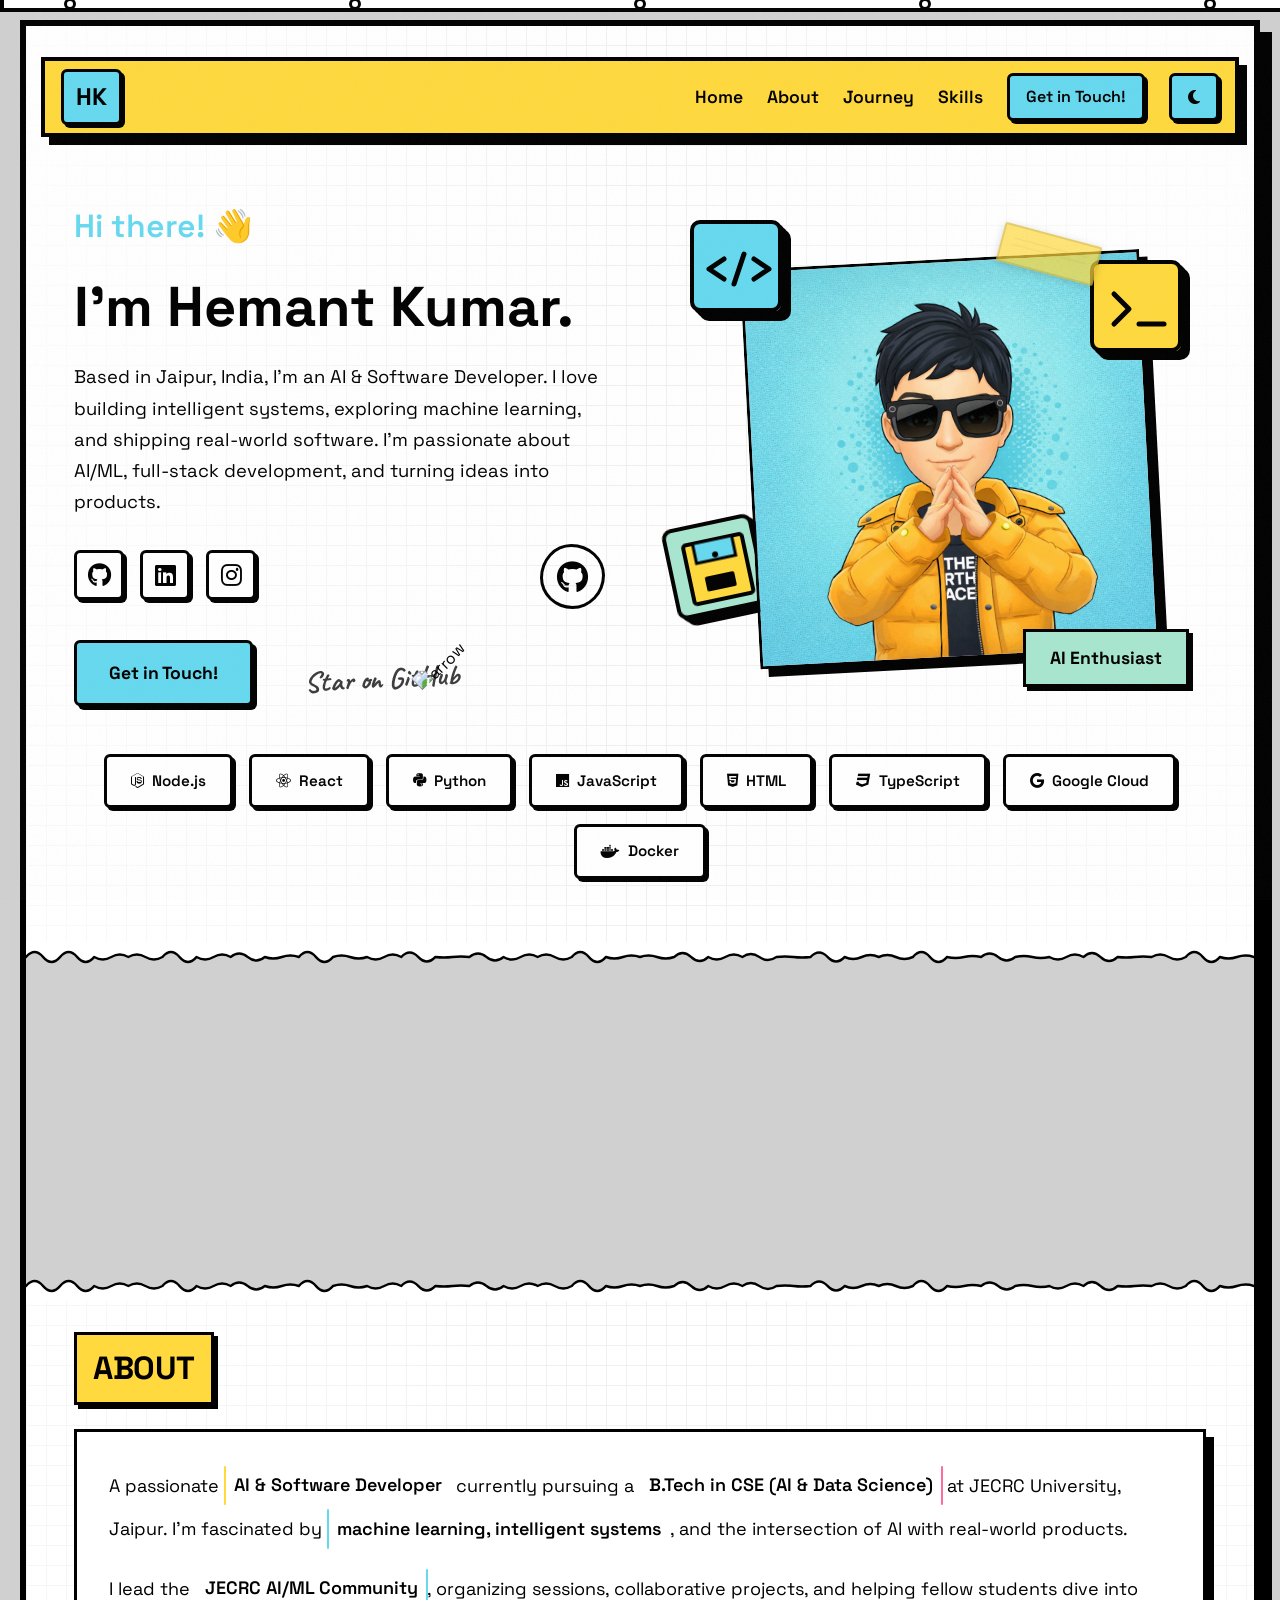
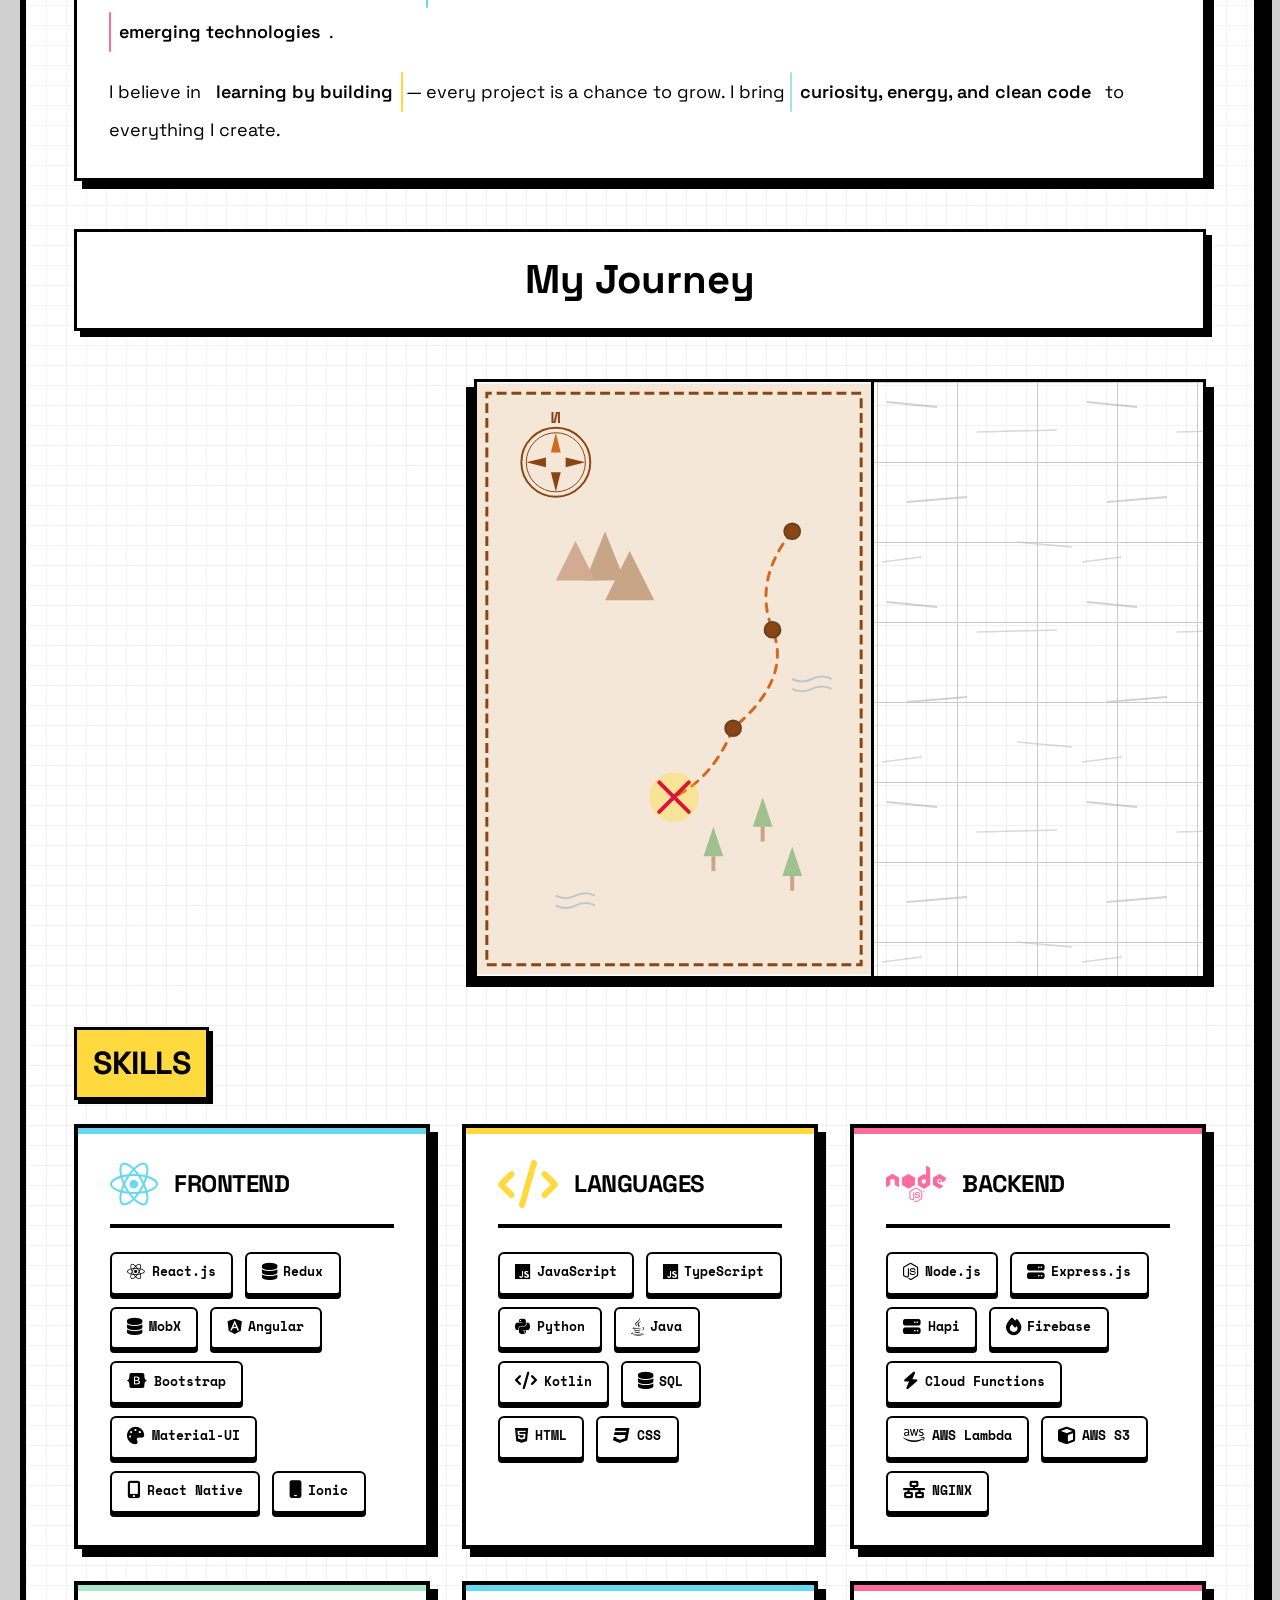
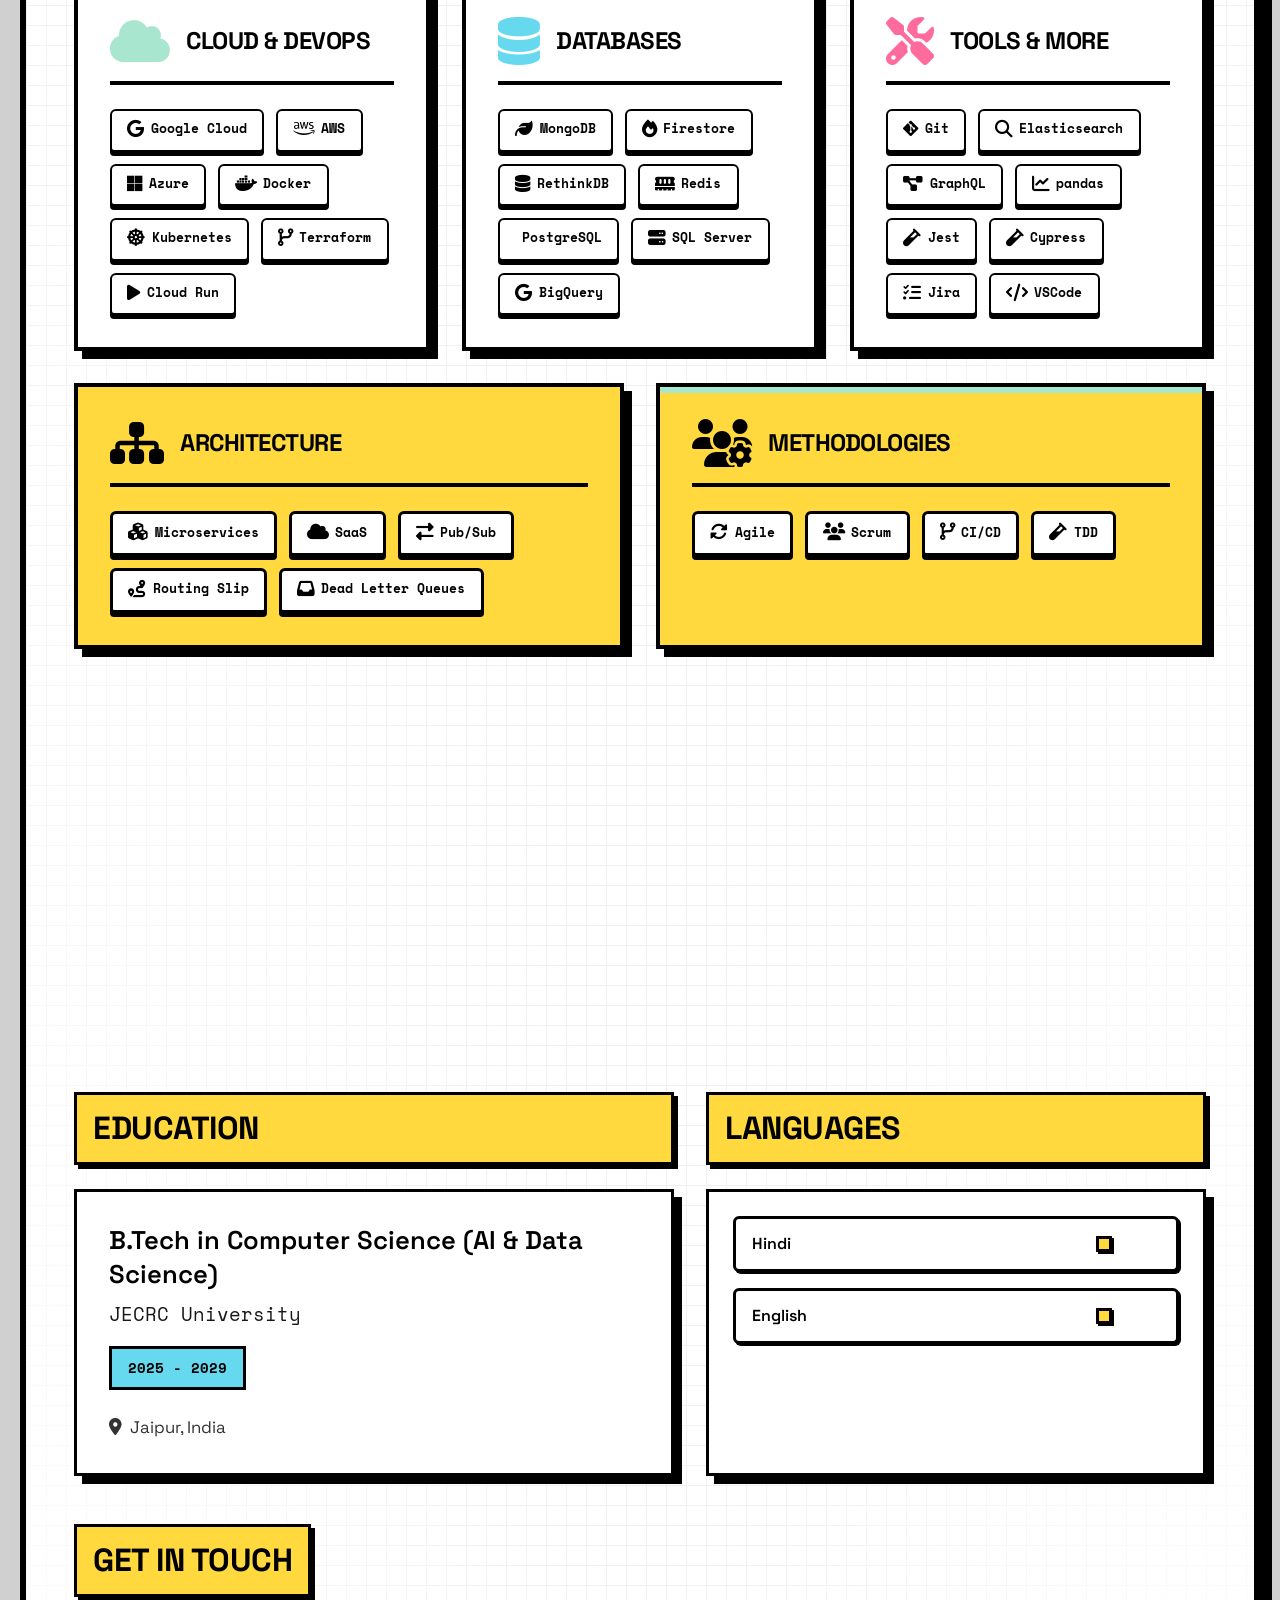
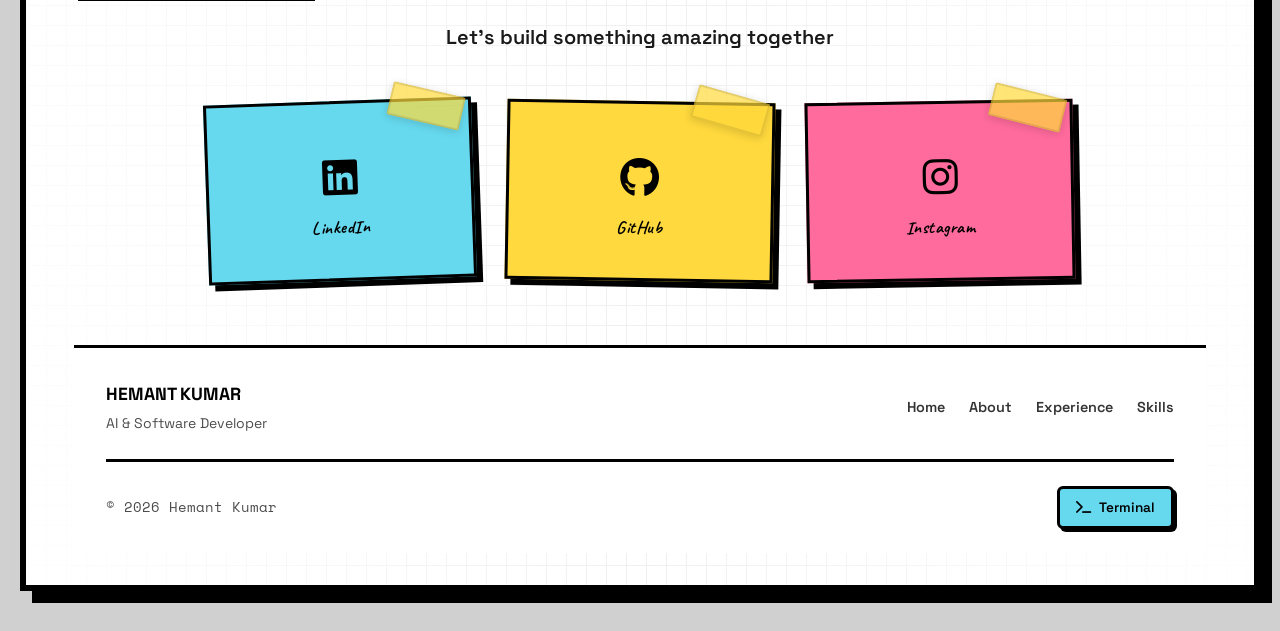
==== index.html @ 2168c2bb "initial commit — Hemant Kumar portfolio" ====
<!DOCTYPE html>
<html lang="en">
<head>
    <meta charset="UTF-8">
    <meta name="viewport" content="width=device-width, initial-scale=1.0">

    <!-- Primary Meta Tags -->
    <title>Hemant Kumar | AI & Software Developer | Full-Stack & ML</title>
    <meta name="title" content="Hemant Kumar | AI & Software Developer | Full-Stack & ML">
    <meta name="description" content="AI & Software Developer passionate about machine learning, full-stack development, and building real-world software. JECRC University CSE (AI & Data Science). Based in Jaipur, India.">
    <meta name="keywords" content="Hemant Kumar, AI Developer, Software Developer, Full-Stack Developer, Machine Learning, Python, JavaScript, React, Node.js, JECRC University, Jaipur, India, Student Developer, AI/ML, EWTCS">
    <meta name="author" content="Hemant Kumar">
    <meta name="robots" content="index, follow">
    <meta name="language" content="English">

    <!-- Geo Tags -->
    <meta name="geo.region" content="IN-RJ">
    <meta name="geo.placename" content="Jaipur">
    <meta name="geo.position" content="26.9124;75.7873">

    <!-- Open Graph / Facebook -->
    <meta property="og:type" content="website">
    <meta property="og:url" content="https://hemantkumar822.github.io">
    <meta property="og:site_name" content="Hemant Kumar">
    <meta property="og:title" content="Hemant Kumar | AI & Software Developer">
    <meta property="og:description" content="AI & Software Developer passionate about machine learning, full-stack development, and building real-world software.">
    <meta property="og:image" content="https://hemantkumar822.github.io/image/social-cover.png">
    <meta property="og:image:width" content="1200">
    <meta property="og:image:height" content="630">
    <meta property="og:image:alt" content="Hemant Kumar - AI & Software Developer">
    <meta property="og:locale" content="en_US">

    <!-- Twitter -->
    <meta property="twitter:card" content="summary_large_image">
    <meta property="twitter:url" content="https://hemantkumar822.github.io">
    <meta property="twitter:title" content="Hemant Kumar | AI & Software Developer">
    <meta property="twitter:description" content="AI & Software Developer passionate about machine learning, full-stack development, and building real-world software.">
    <meta property="twitter:image" content="https://hemantkumar822.github.io/image/social-cover.png">
    <meta property="twitter:image:alt" content="Hemant Kumar - AI & Software Developer">

    <!-- Canonical URL -->
    <link rel="canonical" href="https://hemantkumar822.github.io">

    <!-- Favicon -->
    <link rel="icon" type="image/svg+xml" href="favicon.svg">

    <!-- Preconnect to external domains -->
    <link rel="preconnect" href="https://fonts.googleapis.com">
    <link rel="preconnect" href="https://fonts.gstatic.com" crossorigin>
    <link rel="preconnect" href="https://cdnjs.cloudflare.com">

    <!-- Preload critical resources -->
    <link rel="preload" href="neo-styles.css" as="style">
    <link rel="preload" href="https://fonts.googleapis.com/css2?family=Space+Grotesk:wght@400;600;700&family=Space+Mono:wght@400;700&family=Caveat:wght@400;700&display=swap" as="style">

    <!-- Stylesheets -->
    <link rel="stylesheet" href="neo-styles.css">
    <link rel="stylesheet" href="https://cdnjs.cloudflare.com/ajax/libs/font-awesome/6.4.0/css/all.min.css" media="print" onload="this.media='all'">
    <noscript><link rel="stylesheet" href="https://cdnjs.cloudflare.com/ajax/libs/font-awesome/6.4.0/css/all.min.css"></noscript>
    <link href="https://fonts.googleapis.com/css2?family=Space+Grotesk:wght@400;600;700&family=Space+Mono:wght@400;700&family=Caveat:wght@400;700&display=swap" rel="stylesheet">
    <link rel="stylesheet" href="https://unpkg.com/leaflet@1.9.4/dist/leaflet.css">

    <!-- External JavaScript -->
    <script src="https://unpkg.com/leaflet@1.9.4/dist/leaflet.js"></script>

    <!-- Structured Data / JSON-LD -->
    <script type="application/ld+json">
    {
      "@context": "https://schema.org",
      "@type": "Person",
      "name": "Hemant Kumar",
      "url": "https://hemantkumar822.github.io",
      "jobTitle": "AI & Software Developer",
      "worksFor": {
        "@type": "EducationalOrganization",
        "name": "JECRC University"
      },
      "address": {
        "@type": "PostalAddress",
        "addressLocality": "Jaipur",
        "addressRegion": "Rajasthan",
        "addressCountry": "India"
      },
      "alumniOf": {
        "@type": "EducationalOrganization",
        "name": "JECRC University"
      },
      "knowsAbout": ["Software Engineering", "Artificial Intelligence", "Machine Learning", "Full-Stack Development", "Python", "JavaScript", "React", "Node.js", "Deep Learning", "Data Science"],
      "sameAs": [
        "https://github.com/HemantKumar822",
        "https://linkedin.com/in/hemant-kumar-b8a1243b1",
        "https://instagram.com/hemant._.ai"
      ]
    }
    </script>
</head>
<body>

    <!-- Loading Screen -->
    <div class="loader-overlay">
        <div class="loader-shapes">
            <div class="loader-shape-svg loader-shape-1">
                <svg width="80" height="80" viewBox="0 0 100 100" fill="none" xmlns="http://www.w3.org/2000/svg">
                    <rect x="6" y="6" width="88" height="88" rx="8" fill="#66d9ef" stroke="#000" stroke-width="4"/>
                    <rect x="3" y="3" width="88" height="88" rx="8" fill="#66d9ef" stroke="#000" stroke-width="4"/>
                    <path d="M35 40 L20 50 L35 60" stroke="#000" stroke-width="5" stroke-linecap="round" stroke-linejoin="round"/>
                    <path d="M65 40 L80 50 L65 60" stroke="#000" stroke-width="5" stroke-linecap="round" stroke-linejoin="round"/>
                    <line x1="55" y1="35" x2="45" y2="65" stroke="#000" stroke-width="5" stroke-linecap="round"/>
                </svg>
            </div>
            <div class="loader-shape-svg loader-shape-2">
                <svg width="80" height="80" viewBox="0 0 100 100" fill="none" xmlns="http://www.w3.org/2000/svg">
                    <rect x="6" y="6" width="88" height="88" rx="8" fill="#ffd93d" stroke="#000" stroke-width="4"/>
                    <rect x="3" y="3" width="88" height="88" rx="8" fill="#ffd93d" stroke="#000" stroke-width="4"/>
                    <path d="M25 35 L40 50 L25 65" stroke="#000" stroke-width="5" stroke-linecap="round" stroke-linejoin="round"/>
                    <line x1="50" y1="65" x2="75" y2="65" stroke="#000" stroke-width="5" stroke-linecap="round"/>
                </svg>
            </div>
            <div class="loader-shape-svg loader-shape-3">
                <svg width="80" height="80" viewBox="0 0 100 100" fill="none" xmlns="http://www.w3.org/2000/svg">
                    <rect x="6" y="6" width="88" height="88" rx="8" fill="#a8e6cf" stroke="#000" stroke-width="4"/>
                    <rect x="3" y="3" width="88" height="88" rx="8" fill="#a8e6cf" stroke="#000" stroke-width="4"/>
                    <rect x="20" y="20" width="60" height="60" rx="3" fill="#ffd93d" stroke="#000" stroke-width="4"/>
                    <rect x="30" y="20" width="40" height="20" fill="#66d9ef" stroke="#000" stroke-width="3"/>
                    <rect x="35" y="55" width="30" height="15" rx="2" fill="#000"/>
                    <circle cx="50" cy="35" r="3" fill="#000"/>
                </svg>
            </div>
        </div>
        <div class="loader-wrapper">
            <div class="loader-letter">H</div>
            <div class="loader-letter">K</div>
        </div>
        <div class="loader-progress-bar">
            <div class="loader-progress-fill"></div>
        </div>
    </div>

    <div class="page-wrapper">
    <div class="progress-bar-container">
        <div class="progress-bar-fill"></div>
        <div class="progress-checkpoints">
            <div class="checkpoint" data-section="hero">
                <div class="checkpoint-dot"></div>
                <span class="checkpoint-label">Home</span>
            </div>
            <div class="checkpoint" data-section="about">
                <div class="checkpoint-dot"></div>
                <span class="checkpoint-label">About</span>
            </div>
            <div class="checkpoint" data-section="experience">
                <div class="checkpoint-dot"></div>
                <span class="checkpoint-label">Journey</span>
            </div>
            <div class="checkpoint" data-section="skills">
                <div class="checkpoint-dot"></div>
                <span class="checkpoint-label">Skills</span>
            </div>
            <div class="checkpoint" data-section="contact">
                <div class="checkpoint-dot"></div>
                <span class="checkpoint-label">Contact</span>
            </div>
        </div>
    </div>
    <nav class="navbar">
        <div class="nav-content">
            <a href="#" class="nav-brand">HK</a>
            <div class="nav-right">
                <a href="#hero" class="nav-link">Home</a>
                <a href="#about" class="nav-link">About</a>
                <a href="#experience" class="nav-link">Journey</a>
                <a href="#skills" class="nav-link">Skills</a>
                <a href="#contact" class="nav-cta magnetic">Get in Touch!</a>
                <button id="theme-toggle" class="theme-toggle-nav" aria-label="Toggle theme">
                    <i class="fas fa-moon"></i>
                </button>
            </div>
        </div>
    </nav>

    <section class="hero" id="hero">
        <div class="hero-content">
            <div class="hero-left">
                <p class="hero-greeting" id="hero-greeting">Hi there! 👋</p>
                <h1 class="hero-name" data-text="I'm Hemant Kumar.">I'm Hemant Kumar.</h1>
                <p class="hero-description">
                    Based in Jaipur, India, I'm an AI & Software Developer. I love building intelligent systems, exploring machine learning, and shipping real-world software. I'm passionate about AI/ML, full-stack development, and turning ideas into products.
                </p>
                <div class="hero-social">
                    <a href="https://github.com/HemantKumar822" target="_blank" class="social-btn">
                        <i class="fab fa-github"></i>
                    </a>
                    <a href="https://linkedin.com/in/hemant-kumar-b8a1243b1" target="_blank" class="social-btn">
                        <i class="fab fa-linkedin"></i>
                    </a>
                    <a href="https://instagram.com/hemant._.ai" target="_blank" class="social-btn">
                        <i class="fab fa-instagram"></i>
                    </a>
                </div>
                <div class="hero-cta-container">
                    <div class="coffee-cta-wrapper">
                        <div class="coffee-arrow">
                            <span class="coffee-arrow-text">Star on GitHub</span>
                            <img src="image/arrow.png" alt="arrow" class="coffee-arrow-img" width="140" height="140">
                        </div>
                        <a href="https://github.com/HemantKumar822" target="_blank" class="btn-coffee magnetic">
                            <i class="fab fa-github" style="font-size:32px; line-height:52px;"></i>
                        </a>
                    </div>
                    <a href="#contact" class="btn-cta magnetic">Get in Touch!</a>
                </div>
            </div>
            <div class="hero-right">
                <div class="hero-image-wrapper">
                    <div class="tape-sticker"></div>
                    <img src="image/avatar-gpt.png" alt="Hemant Kumar" class="hero-photo" width="400" height="400" fetchpriority="high">
                    <div class="deco-code">
                        <svg width="100" height="100" viewBox="0 0 100 100" fill="none" xmlns="http://www.w3.org/2000/svg">
                            <rect x="6" y="6" width="88" height="88" rx="8" fill="#66d9ef" stroke="#000" stroke-width="4"/>
                            <rect x="3" y="3" width="88" height="88" rx="8" fill="#66d9ef" stroke="#000" stroke-width="4"/>
                            <path d="M35 40 L20 50 L35 60" stroke="#000" stroke-width="5" stroke-linecap="round" stroke-linejoin="round"/>
                            <path d="M65 40 L80 50 L65 60" stroke="#000" stroke-width="5" stroke-linecap="round" stroke-linejoin="round"/>
                            <line x1="55" y1="35" x2="45" y2="65" stroke="#000" stroke-width="5" stroke-linecap="round"/>
                        </svg>
                    </div>
                    <div class="deco-terminal">
                        <svg width="100" height="100" viewBox="0 0 100 100" fill="none" xmlns="http://www.w3.org/2000/svg">
                            <rect x="6" y="6" width="88" height="88" rx="8" fill="#ffd93d" stroke="#000" stroke-width="4"/>
                            <rect x="3" y="3" width="88" height="88" rx="8" fill="#ffd93d" stroke="#000" stroke-width="4"/>
                            <path d="M25 35 L40 50 L25 65" stroke="#000" stroke-width="5" stroke-linecap="round" stroke-linejoin="round"/>
                            <line x1="50" y1="65" x2="75" y2="65" stroke="#000" stroke-width="5" stroke-linecap="round"/>
                        </svg>
                    </div>
                    <div class="deco-floppy">
                        <svg width="100" height="100" viewBox="0 0 100 100" fill="none" xmlns="http://www.w3.org/2000/svg">
                            <rect x="6" y="6" width="88" height="88" rx="8" fill="#a8e6cf" stroke="#000" stroke-width="4"/>
                            <rect x="3" y="3" width="88" height="88" rx="8" fill="#a8e6cf" stroke="#000" stroke-width="4"/>
                            <rect x="20" y="20" width="60" height="60" rx="3" fill="#ffd93d" stroke="#000" stroke-width="4"/>
                            <rect x="30" y="20" width="40" height="20" fill="#66d9ef" stroke="#000" stroke-width="3"/>
                            <rect x="35" y="55" width="30" height="15" rx="2" fill="#000"/>
                            <circle cx="50" cy="35" r="3" fill="#000"/>
                        </svg>
                    </div>
                    <div class="deco-label">AI Enthusiast</div>
                </div>
            </div>
        </div>
        <div class="tech-badges">
            <span class="tech-badge"><i class="fab fa-node-js"></i> Node.js</span>
            <span class="tech-badge"><i class="fab fa-react"></i> React</span>
            <span class="tech-badge"><i class="fab fa-python"></i> Python</span>
            <span class="tech-badge"><i class="fab fa-js"></i> JavaScript</span>
            <span class="tech-badge"><i class="fab fa-html5"></i> HTML</span>
            <span class="tech-badge"><i class="fab fa-css3"></i> TypeScript</span>
            <span class="tech-badge"><i class="fab fa-google"></i> Google Cloud</span>
            <span class="tech-badge"><i class="fab fa-docker"></i> Docker</span>
        </div>
    </section>

    <div class="paper-tear paper-tear-top">
        <svg width="100%" height="30" viewBox="0 0 1440 30" preserveAspectRatio="none" xmlns="http://www.w3.org/2000/svg">
            <path d="M0,0 L0,15 Q10,5 20,15 T40,15 Q50,5 60,15 T80,15 Q90,20 100,15 T120,15 Q130,10 140,15 T160,15 Q170,5 180,15 T200,15 Q210,20 220,15 T240,15 Q250,8 260,15 T280,15 Q290,18 300,15 T320,15 Q330,5 340,15 T360,15 Q370,12 380,15 T400,15 Q410,20 420,15 T440,15 Q450,6 460,15 T480,15 Q490,16 500,15 T520,15 Q530,8 540,15 T560,15 Q570,20 580,15 T600,15 Q610,10 620,15 T640,15 Q650,5 660,15 T680,15 Q690,18 700,15 T720,15 Q730,12 740,15 T760,15 Q770,7 780,15 T800,15 Q810,20 820,15 T840,15 Q850,9 860,15 T880,15 Q890,14 900,15 T920,15 Q930,6 940,15 T960,15 Q970,19 980,15 T1000,15 Q1010,11 1020,15 T1040,15 Q1050,5 1060,15 T1080,15 Q1090,17 1100,15 T1120,15 Q1130,8 1140,15 T1160,15 Q1170,13 1180,15 T1200,15 Q1210,20 1220,15 T1240,15 Q1250,7 1260,15 T1280,15 Q1290,16 1300,15 T1320,15 Q1330,10 1340,15 T1360,15 Q1370,5 1380,15 T1400,15 Q1410,18 1420,15 T1440,15 L1440,0 Z"
            fill="#ffffff" stroke="none"/>
            <path d="M0,30 L0,15 Q10,5 20,15 T40,15 Q50,5 60,15 T80,15 Q90,20 100,15 T120,15 Q130,10 140,15 T160,15 Q170,5 180,15 T200,15 Q210,20 220,15 T240,15 Q250,8 260,15 T280,15 Q290,18 300,15 T320,15 Q330,5 340,15 T360,15 Q370,12 380,15 T400,15 Q410,20 420,15 T440,15 Q450,6 460,15 T480,15 Q490,16 500,15 T520,15 Q530,8 540,15 T560,15 Q570,20 580,15 T600,15 Q610,10 620,15 T640,15 Q650,5 660,15 T680,15 Q690,18 700,15 T720,15 Q730,12 740,15 T760,15 Q770,7 780,15 T800,15 Q810,20 820,15 T840,15 Q850,9 860,15 T880,15 Q890,14 900,15 T920,15 Q930,6 940,15 T960,15 Q970,19 980,15 T1000,15 Q1010,11 1020,15 T1040,15 Q1050,5 1060,15 T1080,15 Q1090,17 1100,15 T1120,15 Q1130,8 1140,15 T1160,15 Q1170,13 1180,15 T1200,15 Q1210,20 1220,15 T1240,15 Q1250,7 1260,15 T1280,15 Q1290,16 1300,15 T1320,15 Q1330,10 1340,15 T1360,15 Q1370,5 1380,15 T1400,15 Q1410,18 1420,15 T1440,15 L1440,30 Z"
            fill="#d0d0d0" stroke="none"/>
            <path d="M0,15 Q10,5 20,15 T40,15 Q50,5 60,15 T80,15 Q90,20 100,15 T120,15 Q130,10 140,15 T160,15 Q170,5 180,15 T200,15 Q210,20 220,15 T240,15 Q250,8 260,15 T280,15 Q290,18 300,15 T320,15 Q330,5 340,15 T360,15 Q370,12 380,15 T400,15 Q410,20 420,15 T440,15 Q450,6 460,15 T480,15 Q490,16 500,15 T520,15 Q530,8 540,15 T560,15 Q570,20 580,15 T600,15 Q610,10 620,15 T640,15 Q650,5 660,15 T680,15 Q690,18 700,15 T720,15 Q730,12 740,15 T760,15 Q770,7 780,15 T800,15 Q810,20 820,15 T840,15 Q850,9 860,15 T880,15 Q890,14 900,15 T920,15 Q930,6 940,15 T960,15 Q970,19 980,15 T1000,15 Q1010,11 1020,15 T1040,15 Q1050,5 1060,15 T1080,15 Q1090,17 1100,15 T1120,15 Q1130,8 1140,15 T1160,15 Q1170,13 1180,15 T1200,15 Q1210,20 1220,15 T1240,15 Q1250,7 1260,15 T1280,15 Q1290,16 1300,15 T1320,15 Q1330,10 1340,15 T1360,15 Q1370,5 1380,15 T1400,15 Q1410,18 1420,15 T1440,15"
            fill="none" stroke="var(--border)" stroke-width="2.5" stroke-linecap="round" stroke-linejoin="round"/>
        </svg>
    </div>

    <div class="page-gap"></div>

    <div class="paper-tear paper-tear-bottom">
        <svg width="100%" height="30" viewBox="0 0 1440 30" preserveAspectRatio="none" xmlns="http://www.w3.org/2000/svg">
            <path d="M0,0 L0,15 Q10,5 20,15 T40,15 Q50,5 60,15 T80,15 Q90,20 100,15 T120,15 Q130,10 140,15 T160,15 Q170,5 180,15 T200,15 Q210,20 220,15 T240,15 Q250,8 260,15 T280,15 Q290,18 300,15 T320,15 Q330,5 340,15 T360,15 Q370,12 380,15 T400,15 Q410,20 420,15 T440,15 Q450,6 460,15 T480,15 Q490,16 500,15 T520,15 Q530,8 540,15 T560,15 Q570,20 580,15 T600,15 Q610,10 620,15 T640,15 Q650,5 660,15 T680,15 Q690,18 700,15 T720,15 Q730,12 740,15 T760,15 Q770,7 780,15 T800,15 Q810,20 820,15 T840,15 Q850,9 860,15 T880,15 Q890,14 900,15 T920,15 Q930,6 940,15 T960,15 Q970,19 980,15 T1000,15 Q1010,11 1020,15 T1040,15 Q1050,5 1060,15 T1080,15 Q1090,17 1100,15 T1120,15 Q1130,8 1140,15 T1160,15 Q1170,13 1180,15 T1200,15 Q1210,20 1220,15 T1240,15 Q1250,7 1260,15 T1280,15 Q1290,16 1300,15 T1320,15 Q1330,10 1340,15 T1360,15 Q1370,5 1380,15 T1400,15 Q1410,18 1420,15 T1440,15 L1440,0 Z"
            fill="#d0d0d0" stroke="none"/>
            <path d="M0,30 L0,15 Q10,5 20,15 T40,15 Q50,5 60,15 T80,15 Q90,20 100,15 T120,15 Q130,10 140,15 T160,15 Q170,5 180,15 T200,15 Q210,20 220,15 T240,15 Q250,8 260,15 T280,15 Q290,18 300,15 T320,15 Q330,5 340,15 T360,15 Q370,12 380,15 T400,15 Q410,20 420,15 T440,15 Q450,6 460,15 T480,15 Q490,16 500,15 T520,15 Q530,8 540,15 T560,15 Q570,20 580,15 T600,15 Q610,10 620,15 T640,15 Q650,5 660,15 T680,15 Q690,18 700,15 T720,15 Q730,12 740,15 T760,15 Q770,7 780,15 T800,15 Q810,20 820,15 T840,15 Q850,9 860,15 T880,15 Q890,14 900,15 T920,15 Q930,6 940,15 T960,15 Q970,19 980,15 T1000,15 Q1010,11 1020,15 T1040,15 Q1050,5 1060,15 T1080,15 Q1090,17 1100,15 T1120,15 Q1130,8 1140,15 T1160,15 Q1170,13 1180,15 T1200,15 Q1210,20 1220,15 T1240,15 Q1250,7 1260,15 T1280,15 Q1290,16 1300,15 T1320,15 Q1330,10 1340,15 T1360,15 Q1370,5 1380,15 T1400,15 Q1410,18 1420,15 T1440,15 L1440,30 Z"
            fill="#ffffff" stroke="none"/>
            <path d="M0,15 Q10,5 20,15 T40,15 Q50,5 60,15 T80,15 Q90,20 100,15 T120,15 Q130,10 140,15 T160,15 Q170,5 180,15 T200,15 Q210,20 220,15 T240,15 Q250,8 260,15 T280,15 Q290,18 300,15 T320,15 Q330,5 340,15 T360,15 Q370,12 380,15 T400,15 Q410,20 420,15 T440,15 Q450,6 460,15 T480,15 Q490,16 500,15 T520,15 Q530,8 540,15 T560,15 Q570,20 580,15 T600,15 Q610,10 620,15 T640,15 Q650,5 660,15 T680,15 Q690,18 700,15 T720,15 Q730,12 740,15 T760,15 Q770,7 780,15 T800,15 Q810,20 820,15 T840,15 Q850,9 860,15 T880,15 Q890,14 900,15 T920,15 Q930,6 940,15 T960,15 Q970,19 980,15 T1000,15 Q1010,11 1020,15 T1040,15 Q1050,5 1060,15 T1080,15 Q1090,17 1100,15 T1120,15 Q1130,8 1140,15 T1160,15 Q1170,13 1180,15 T1200,15 Q1210,20 1220,15 T1240,15 Q1250,7 1260,15 T1280,15 Q1290,16 1300,15 T1320,15 Q1330,10 1340,15 T1360,15 Q1370,5 1380,15 T1400,15 Q1410,18 1420,15 T1440,15"
            fill="none" stroke="var(--border)" stroke-width="2.5" stroke-linecap="round" stroke-linejoin="round"/>
        </svg>
    </div>

    <div class="tear-tape-sticker"></div>

    <div class="container">

        <section class="section" id="about">
            <h2 class="section-title">ABOUT</h2>
            <div class="card">
                <p class="text">
                    A passionate <span class="highlight highlight-yellow">AI & Software Developer</span> currently pursuing a
                    <span class="highlight highlight-pink">B.Tech in CSE (AI & Data Science)</span> at JECRC University, Jaipur.
                    I'm fascinated by <span class="highlight highlight-cyan">machine learning, intelligent systems</span>, and the intersection of AI with real-world products.
                </p>
                <p class="text">
                    I lead the <span class="highlight highlight-cyan">JECRC AI/ML Community</span>, organizing sessions, collaborative projects,
                    and helping fellow students dive into <span class="highlight highlight-pink">emerging technologies</span>.
                </p>
                <p class="text">
                    I believe in <span class="highlight highlight-yellow">learning by building</span> — every project is a chance to grow.
                    I bring <span class="highlight highlight-green">curiosity, energy, and clean code</span> to everything I create.
                </p>
            </div>
        </section>

        <section class="section journey-section" id="experience">
            <h2 class="section-title-center">My Journey</h2>
            <div class="journey-container">
                <div class="journey-timeline">
                    <h3 class="timeline-header">Journey Timeline</h3>
            <div class="timeline-list">
                <div class="timeline-item-flat" id="exp-1" data-country="India">
                    <div class="timeline-dot"></div>
                    <div class="timeline-content-flat">
                        <h4 class="timeline-title">Team Lead @ JECRC AI/ML Community</h4>
                        <p class="timeline-date">2025 - Present</p>
                        <p class="timeline-description">
                            Leading a community of AI/ML enthusiasts at JECRC University. Organizing sessions, workshops, and collaborative projects around machine learning and emerging technologies.
                        </p>
                        <p class="timeline-location"><i class="fas fa-map-marker-alt"></i> Jaipur, India</p>
                    </div>
                </div>
                <div class="timeline-item-flat" id="exp-2" data-country="India">
                    <div class="timeline-dot"></div>
                    <div class="timeline-content-flat">
                        <h4 class="timeline-title">Collaborator @ EWTCS (College Project)</h4>
                        <p class="timeline-date">2025 - Present</p>
                        <p class="timeline-description">
                            Built a full-stack hospital & medical college management system affiliated with JECRC University. Designed core software modules covering admissions, records, and operations.
                        </p>
                        <p class="timeline-location"><i class="fas fa-map-marker-alt"></i> Jaipur, India</p>
                    </div>
                </div>
            </div>
                </div>
                <div class="journey-timeline-back">
                    <svg class="treasure-map-svg" viewBox="0 0 400 600" xmlns="http://www.w3.org/2000/svg">
                        <!-- Aged paper background -->
                        <rect width="400" height="600" fill="#f4e7d7"/>

                        <!-- Compass Rose -->
                        <g transform="translate(320, 80)">
                            <circle cx="0" cy="0" r="35" fill="none" stroke="#8B4513" stroke-width="2"/>
                            <circle cx="0" cy="0" r="30" fill="none" stroke="#8B4513" stroke-width="1"/>
                            <!-- N -->
                            <polygon points="0,-30 5,-10 -5,-10" fill="#D2691E"/>
                            <!-- S -->
                            <polygon points="0,30 5,10 -5,10" fill="#8B4513"/>
                            <!-- E -->
                            <polygon points="30,0 10,5 10,-5" fill="#8B4513"/>
                            <!-- W -->
                            <polygon points="-30,0 -10,5 -10,-5" fill="#8B4513"/>
                            <text x="0" y="-40" text-anchor="middle" font-size="16" font-weight="bold" fill="#8B4513">N</text>
                        </g>

                        <!-- Dotted path route -->
                        <path d="M 80,150 Q 120,200 100,250 T 140,350 Q 160,400 200,420"
                              stroke="#D2691E" stroke-width="3" fill="none"
                              stroke-dasharray="8,8" stroke-linecap="round"/>

                        <!-- Location markers -->
                        <circle cx="80" cy="150" r="8" fill="#8B4513" stroke="#654321" stroke-width="2"/>
                        <circle cx="100" cy="250" r="8" fill="#8B4513" stroke="#654321" stroke-width="2"/>
                        <circle cx="140" cy="350" r="8" fill="#8B4513" stroke="#654321" stroke-width="2"/>

                        <!-- X marks the spot -->
                        <g transform="translate(200, 420)">
                            <circle cx="0" cy="0" r="25" fill="#FFD700" opacity="0.3"/>
                            <line x1="-15" y1="-15" x2="15" y2="15" stroke="#DC143C" stroke-width="4" stroke-linecap="round"/>
                            <line x1="15" y1="-15" x2="-15" y2="15" stroke="#DC143C" stroke-width="4" stroke-linecap="round"/>
                        </g>

                        <!-- Mountains -->
                        <g opacity="0.4">
                            <polygon points="250,200 270,150 290,200" fill="#8B4513"/>
                            <polygon points="280,200 300,160 320,200" fill="#A0522D"/>
                            <polygon points="220,220 245,170 270,220" fill="#8B4513"/>
                        </g>

                        <!-- Trees -->
                        <g opacity="0.4">
                            <polygon points="100,450 110,420 120,450" fill="#228B22"/>
                            <rect x="108" y="450" width="4" height="15" fill="#8B4513"/>
                            <polygon points="150,480 160,450 170,480" fill="#228B22"/>
                            <rect x="158" y="480" width="4" height="15" fill="#8B4513"/>
                            <polygon points="70,500 80,470 90,500" fill="#228B22"/>
                            <rect x="78" y="500" width="4" height="15" fill="#8B4513"/>
                        </g>

                        <!-- Waves/Water -->
                        <g opacity="0.3">
                            <path d="M 40,300 Q 50,295 60,300 T 80,300" stroke="#4682B4" stroke-width="2" fill="none"/>
                            <path d="M 40,310 Q 50,305 60,310 T 80,310" stroke="#4682B4" stroke-width="2" fill="none"/>
                            <path d="M 280,520 Q 290,515 300,520 T 320,520" stroke="#4682B4" stroke-width="2" fill="none"/>
                            <path d="M 280,530 Q 290,525 300,530 T 320,530" stroke="#4682B4" stroke-width="2" fill="none"/>
                        </g>

                        <!-- Decorative border -->
                        <rect x="10" y="10" width="380" height="580" fill="none"
                              stroke="#8B4513" stroke-width="3" stroke-dasharray="10,5"/>
                    </svg>
                </div>
                <div class="journey-map-container">
                    <div id="journey-map"></div>
                    <svg class="map-overlay-lines" xmlns="http://www.w3.org/2000/svg">
                        <defs>
                            <pattern id="grid" width="80" height="80" patternUnits="userSpaceOnUse">
                                <path d="M 80 0 L 0 0 0 80" fill="none" stroke="#000" stroke-width="2" opacity="0.8"/>
                            </pattern>
                            <pattern id="scratches" width="200" height="200" patternUnits="userSpaceOnUse">
                                <line x1="10" y1="20" x2="60" y2="25" stroke="#000" stroke-width="2" opacity="0.7"/>
                                <line x1="100" y1="50" x2="180" y2="48" stroke="#000" stroke-width="1.5" opacity="0.6"/>
                                <line x1="30" y1="120" x2="90" y2="115" stroke="#000" stroke-width="2" opacity="0.7"/>
                                <line x1="140" y1="160" x2="195" y2="165" stroke="#000" stroke-width="1.5" opacity="0.6"/>
                                <line x1="5" y1="180" x2="45" y2="175" stroke="#000" stroke-width="1.5" opacity="0.6"/>
                            </pattern>
                        </defs>
                        <rect width="100%" height="100%" fill="url(#grid)"/>
                        <rect width="100%" height="100%" fill="url(#scratches)"/>
                    </svg>
                </div>
            </div>
        </section>

        <section class="section" id="skills">
            <h2 class="section-title">SKILLS</h2>

            <div class="skills-grid-modern">
                <div class="skill-box">
                    <div class="skill-box-header">
                        <i class="fab fa-react skill-icon-large"></i>
                        <h3 class="skill-box-title">Frontend</h3>
                    </div>
                    <div class="tech-tags">
                        <span class="tag"><i class="fab fa-react"></i> React.js</span>
                        <span class="tag"><i class="fas fa-database"></i> Redux</span>
                        <span class="tag"><i class="fas fa-database"></i> MobX</span>
                        <span class="tag"><i class="fab fa-angular"></i> Angular</span>
                        <span class="tag"><i class="fab fa-bootstrap"></i> Bootstrap</span>
                        <span class="tag"><i class="fas fa-palette"></i> Material-UI</span>
                        <span class="tag"><i class="fas fa-mobile-alt"></i> React Native</span>
                        <span class="tag"><i class="fas fa-mobile"></i> Ionic</span>
                    </div>
                </div>

                <div class="skill-box">
                    <div class="skill-box-header">
                        <i class="fas fa-code skill-icon-large"></i>
                        <h3 class="skill-box-title">Languages</h3>
                    </div>
                    <div class="tech-tags">
                        <span class="tag"><i class="fab fa-js"></i> JavaScript</span>
                        <span class="tag"><i class="fab fa-js"></i> TypeScript</span>
                        <span class="tag"><i class="fab fa-python"></i> Python</span>
                        <span class="tag"><i class="fab fa-java"></i> Java</span>
                        <span class="tag"><i class="fas fa-code"></i> Kotlin</span>
                        <span class="tag"><i class="fas fa-database"></i> SQL</span>
                        <span class="tag"><i class="fab fa-html5"></i> HTML</span>
                        <span class="tag"><i class="fab fa-css3"></i> CSS</span>
                    </div>
                </div>

                <div class="skill-box">
                    <div class="skill-box-header">
                        <i class="fab fa-node skill-icon-large"></i>
                        <h3 class="skill-box-title">Backend</h3>
                    </div>
                    <div class="tech-tags">
                        <span class="tag"><i class="fab fa-node-js"></i> Node.js</span>
                        <span class="tag"><i class="fas fa-server"></i> Express.js</span>
                        <span class="tag"><i class="fas fa-server"></i> Hapi</span>
                        <span class="tag"><i class="fas fa-fire"></i> Firebase</span>
                        <span class="tag"><i class="fas fa-bolt"></i> Cloud Functions</span>
                        <span class="tag"><i class="fab fa-aws"></i> AWS Lambda</span>
                        <span class="tag"><i class="fas fa-cube"></i> AWS S3</span>
                        <span class="tag"><i class="fas fa-network-wired"></i> NGINX</span>
                    </div>
                </div>

                <div class="skill-box">
                    <div class="skill-box-header">
                        <i class="fas fa-cloud skill-icon-large"></i>
                        <h3 class="skill-box-title">Cloud & DevOps</h3>
                    </div>
                    <div class="tech-tags">
                        <span class="tag"><i class="fab fa-google"></i> Google Cloud</span>
                        <span class="tag"><i class="fab fa-aws"></i> AWS</span>
                        <span class="tag"><i class="fab fa-microsoft"></i> Azure</span>
                        <span class="tag"><i class="fab fa-docker"></i> Docker</span>
                        <span class="tag"><i class="fas fa-dharmachakra"></i> Kubernetes</span>
                        <span class="tag"><i class="fas fa-code-branch"></i> Terraform</span>
                        <span class="tag"><i class="fas fa-play"></i> Cloud Run</span>
                    </div>
                </div>

                <div class="skill-box">
                    <div class="skill-box-header">
                        <i class="fas fa-database skill-icon-large"></i>
                        <h3 class="skill-box-title">Databases</h3>
                    </div>
                    <div class="tech-tags">
                        <span class="tag"><i class="fas fa-leaf"></i> MongoDB</span>
                        <span class="tag"><i class="fas fa-fire"></i> Firestore</span>
                        <span class="tag"><i class="fas fa-database"></i> RethinkDB</span>
                        <span class="tag"><i class="fas fa-memory"></i> Redis</span>
                        <span class="tag"><i class="fas fa-elephant"></i> PostgreSQL</span>
                        <span class="tag"><i class="fas fa-server"></i> SQL Server</span>
                        <span class="tag"><i class="fab fa-google"></i> BigQuery</span>
                    </div>
                </div>

                <div class="skill-box">
                    <div class="skill-box-header">
                        <i class="fas fa-tools skill-icon-large"></i>
                        <h3 class="skill-box-title">Tools & More</h3>
                    </div>
                    <div class="tech-tags">
                        <span class="tag"><i class="fab fa-git-alt"></i> Git</span>
                        <span class="tag"><i class="fas fa-search"></i> Elasticsearch</span>
                        <span class="tag"><i class="fas fa-project-diagram"></i> GraphQL</span>
                        <span class="tag"><i class="fas fa-chart-line"></i> pandas</span>
                        <span class="tag"><i class="fas fa-vial"></i> Jest</span>
                        <span class="tag"><i class="fas fa-vial"></i> Cypress</span>
                        <span class="tag"><i class="fas fa-tasks"></i> Jira</span>
                        <span class="tag"><i class="fas fa-code"></i> VSCode</span>
                    </div>
                </div>

                <div class="skill-box highlight-box">
                    <div class="skill-box-header">
                        <i class="fas fa-sitemap skill-icon-large"></i>
                        <h3 class="skill-box-title">Architecture</h3>
                    </div>
                    <div class="tech-tags">
                        <span class="tag"><i class="fas fa-cubes"></i> Microservices</span>
                        <span class="tag"><i class="fas fa-cloud"></i> SaaS</span>
                        <span class="tag"><i class="fas fa-exchange-alt"></i> Pub/Sub</span>
                        <span class="tag"><i class="fas fa-route"></i> Routing Slip</span>
                        <span class="tag"><i class="fas fa-inbox"></i> Dead Letter Queues</span>
                    </div>
                </div>

                <div class="skill-box highlight-box">
                    <div class="skill-box-header">
                        <i class="fas fa-users-cog skill-icon-large"></i>
                        <h3 class="skill-box-title">Methodologies</h3>
                    </div>
                    <div class="tech-tags">
                        <span class="tag"><i class="fas fa-sync-alt"></i> Agile</span>
                        <span class="tag"><i class="fas fa-users"></i> Scrum</span>
                        <span class="tag"><i class="fas fa-code-branch"></i> CI/CD</span>
                        <span class="tag"><i class="fas fa-vial"></i> TDD</span>
                    </div>
                </div>
            </div>
        </section>

        <section class="section section-compact" id="projects">
            <div class="creator-showcase">
                <p class="creator-label">Collaborated on</p>
                <a href="https://github.com/somuyakhandelwal/EWTCS" target="_blank" class="creator-project">
                    <span class="creator-name">EWTCS</span>
                </a>
                <p class="creator-tagline">Hospital & Medical College Management System. Built with a team for JECRC University.</p>
                <a href="https://github.com/somuyakhandelwal/EWTCS" target="_blank" class="creator-github"><i class="fab fa-github"></i> Check it out</a>
            </div>
        </section>

        <section class="section education-languages-section">
            <div class="education-languages-grid">
                <div class="education-column">
                    <h2 class="section-title">EDUCATION</h2>
                    <div class="card education-card">
                        <div class="education-header">
                            <div>
                                <h3 class="education-title">B.Tech in Computer Science (AI & Data Science)</h3>
                                <p class="education-school">JECRC University</p>
                            </div>
                            <span class="badge">2025 - 2029</span>
                        </div>
                        <p class="education-location"><i class="fas fa-map-marker-alt"></i> Jaipur, India</p>
                    </div>
                </div>
                <div class="languages-column">
                    <h2 class="section-title">LANGUAGES</h2>
                    <div class="card languages-card">
                        <div class="language-item">
                            <span class="language-name-inline">Hindi</span>
                            <div class="language-stars">
                                <span class="star filled"></span>
                                <span class="star filled"></span>
                                <span class="star filled"></span>
                            </div>
                        </div>
                        <div class="language-item">
                            <span class="language-name-inline">English</span>
                            <div class="language-stars">
                                <span class="star filled"></span>
                                <span class="star filled"></span>
                                <span class="star"></span>
                            </div>
                        </div>
                    </div>
                </div>
            </div>
        </section>

        <section class="section" id="contact">
            <h2 class="section-title">GET IN TOUCH</h2>
            <div class="contact-container-compact">
                <p class="contact-intro">Let's build something amazing together</p>
                <div class="contact-grid">
                    <a href="https://linkedin.com/in/hemant-kumar-b8a1243b1" target="_blank" class="contact-card">
                        <i class="fab fa-linkedin"></i>
                        <span>LinkedIn</span>
                    </a>
                    <a href="https://github.com/HemantKumar822" target="_blank" class="contact-card">
                        <i class="fab fa-github"></i>
                        <span>GitHub</span>
                    </a>
                    <a href="https://instagram.com/hemant._.ai" target="_blank" class="contact-card">
                        <i class="fab fa-instagram"></i>
                        <span>Instagram</span>
                    </a>
                </div>
            </div>
        </section>

        <footer class="footer">
            <div class="footer-compact">
                <div class="footer-main">
                    <div class="footer-brand-compact">
                        <strong>HEMANT KUMAR</strong>
                        <span>AI & Software Developer</span>
                    </div>
                    <div class="footer-nav-compact">
                        <a href="#hero">Home</a>
                        <a href="#about">About</a>
                        <a href="#experience">Experience</a>
                        <a href="#skills">Skills</a>
                    </div>
                    <div class="footer-social-compact">
                        <a href="https://github.com/HemantKumar822" target="_blank" title="GitHub">
                            <i class="fab fa-github"></i>
                        </a>
                        <a href="https://linkedin.com/in/hemant-kumar-b8a1243b1" target="_blank" title="LinkedIn">
                            <i class="fab fa-linkedin"></i>
                        </a>
                        <a href="https://instagram.com/hemant._.ai" target="_blank" title="Instagram">
                            <i class="fab fa-instagram"></i>
                        </a>
                        <a href="mailto:hk998035@gmail.com" title="Email">
                            <i class="fas fa-envelope"></i>
                        </a>
                    </div>
                </div>
                <div class="footer-bottom-compact">
                    <span>© 2026 Hemant Kumar</span>
                    <a href="terminal.html" class="footer-terminal-link-compact">
                        <i class="fas fa-terminal"></i> Terminal
                    </a>
                </div>
            </div>
        </footer>
    </div>
    </div>

    <script>
        // Always start at top of page on reload
        if ('scrollRestoration' in history) {
            history.scrollRestoration = 'manual';
        }
        window.scrollTo(0, 0);

        // Loading Screen
        window.addEventListener('load', () => {
            const loader = document.querySelector('.loader-overlay');
            setTimeout(() => {
                loader.classList.add('hidden');
            }, 1200); // Hide after 1.2 seconds
        });

        // Hero Photo Tilt on Scroll
        let photoTilted = false;
        const heroPhoto = document.querySelector('.hero-photo');

        window.addEventListener('scroll', () => {
            if (!photoTilted && window.scrollY > 5) {
                heroPhoto.classList.add('tilted');
                photoTilted = true;
            }
        });

        // Hero Photo Hover - Reset to starting position
        heroPhoto.addEventListener('mouseenter', () => {
            heroPhoto.classList.remove('tilted');
        });

        heroPhoto.addEventListener('mouseleave', () => {
            if (photoTilted) {
                heroPhoto.classList.add('tilted');
            }
        });

        // Falling SVG - Only terminal (top-right)
        let terminalFallen = false;
        const decoTerminal = document.querySelector('.deco-terminal');
        const heroContent = document.querySelector('.hero-content');

        function calculateFallDistance() {
            const heroContentRect = heroContent.getBoundingClientRect();
            const heroContentBottom = heroContentRect.bottom;
            const terminalRect = decoTerminal.getBoundingClientRect();
            const terminalFall = Math.max(0, heroContentBottom - terminalRect.bottom - 50);
            decoTerminal.style.setProperty('--fall-distance', `${terminalFall}px`);
        }

        calculateFallDistance();
        window.addEventListener('resize', calculateFallDistance);

        window.addEventListener('scroll', () => {
            if (!terminalFallen && window.scrollY > 5) {
                decoTerminal.classList.add('falling');
                terminalFallen = true;
            }
        });

        // Paper Tear Gap Parallax Effect
        const pageGap = document.querySelector('.page-gap');
        const paperTearBottom = document.querySelector('.paper-tear-bottom');
        const paperTearBottomBgGray = document.querySelector('.paper-tear-bottom svg path[fill="#d0d0d0"]');
        const paperTearBottomBgWhite = document.querySelector('.paper-tear-bottom svg path[fill="#ffffff"]');
        const tearTapeSticker = document.querySelector('.tear-tape-sticker');
        const minGapHeight = -30;

        function updateTapePosition() {
            if (paperTearBottom && tearTapeSticker) {
                const rect = paperTearBottom.getBoundingClientRect();
                tearTapeSticker.style.setProperty('--tape-position', `${rect.top}px`);
            }
        }

        function updateGapParallax() {
            if (!pageGap || !paperTearBottom) return;

            const isMobile = window.innerWidth <= 768;

            // Skip animation on mobile
            if (isMobile) return;

            const scrollY = window.scrollY;
            const initialGapHeight = 300;
            const scrollStart = 100;
            const scrollRange = 200;
            const stickerDelay = 30;
            const stickerStart = scrollStart + scrollRange + stickerDelay;
            const stickerRange = 60;

            updateTapePosition();

            if (scrollY <= scrollStart) {
                pageGap.style.setProperty('height', initialGapHeight + 'px', 'important');
                paperTearBottom.style.setProperty('margin-top', '0px', 'important');
                if (paperTearBottomBgGray) paperTearBottomBgGray.style.opacity = '1';
                if (tearTapeSticker) {
                    tearTapeSticker.style.transform = 'rotate(-8deg) translateY(-40px) translateZ(30px) rotateX(35deg)';
                    tearTapeSticker.style.opacity = '0';
                }
            } else if (scrollY >= scrollStart && scrollY <= scrollStart + scrollRange) {
                const progress = (scrollY - scrollStart) / scrollRange;
                const currentHeight = initialGapHeight - (initialGapHeight - minGapHeight) * progress;

                if (currentHeight >= 0) {
                    pageGap.style.setProperty('height', currentHeight + 'px', 'important');
                    paperTearBottom.style.setProperty('margin-top', '0px', 'important');
                    if (paperTearBottomBgGray) paperTearBottomBgGray.style.opacity = '1';
                    if (tearTapeSticker) {
                        tearTapeSticker.style.transform = 'rotate(-8deg) translateY(-100px) translateZ(50px) rotateX(45deg)';
                        tearTapeSticker.style.opacity = '0';
                    }
                } else {
                    // Negative margin starts - fade background
                    pageGap.style.setProperty('height', '0px', 'important');
                    paperTearBottom.style.setProperty('margin-top', currentHeight + 'px', 'important');

                    // Fade based on negative margin progress
                    const negativePart = Math.abs(minGapHeight);
                    const negativeProgress = Math.abs(currentHeight) / negativePart;
                    const opacity = 1 - negativeProgress;

                    if (paperTearBottomBgGray) paperTearBottomBgGray.style.opacity = opacity;
                    if (tearTapeSticker) {
                        tearTapeSticker.style.transform = 'rotate(-8deg) translateY(-100px) translateZ(50px) rotateX(45deg)';
                        tearTapeSticker.style.opacity = '0';
                    }
                }
            } else if (scrollY > stickerStart && scrollY < stickerStart + stickerRange) {
                // Sticker animation in progress
                pageGap.style.setProperty('height', '0px', 'important');
                paperTearBottom.style.setProperty('margin-top', minGapHeight + 'px', 'important');
                if (paperTearBottomBgGray) paperTearBottomBgGray.style.opacity = '0';

                if (tearTapeSticker) {
                    const stickerProgress = (scrollY - stickerStart) / stickerRange;

                    // Interpolate transform values based on progress
                    const translateY = -40 + (40 * stickerProgress);
                    const translateZ = 30 - (30 * stickerProgress);
                    const rotateX = 35 - (35 * stickerProgress);
                    const opacityVal = Math.min(1, Math.max(0, (stickerProgress - 0.35) * 1.54));

                    tearTapeSticker.style.transform = `rotate(-8deg) translateY(${translateY}px) translateZ(${translateZ}px) rotateX(${rotateX}deg)`;
                    tearTapeSticker.style.opacity = opacityVal;
                }
            } else if (scrollY >= stickerStart + stickerRange) {
                // Sticker fully stuck
                pageGap.style.setProperty('height', '0px', 'important');
                paperTearBottom.style.setProperty('margin-top', minGapHeight + 'px', 'important');
                if (paperTearBottomBgGray) paperTearBottomBgGray.style.opacity = '0';
                if (tearTapeSticker) {
                    tearTapeSticker.style.transform = 'rotate(-8deg) translateY(0px) translateZ(0px) rotateX(0deg)';
                    tearTapeSticker.style.opacity = '1';
                }
            } else {
                // Between gap close and sticker start
                pageGap.style.setProperty('height', '0px', 'important');
                paperTearBottom.style.setProperty('margin-top', minGapHeight + 'px', 'important');
                if (paperTearBottomBgGray) paperTearBottomBgGray.style.opacity = '0';
                if (tearTapeSticker) {
                    tearTapeSticker.style.transform = 'rotate(-8deg) translateY(-40px) translateZ(30px) rotateX(35deg)';
                    tearTapeSticker.style.opacity = '0';
                }
            }
        }

        window.addEventListener('scroll', updateGapParallax);
        window.addEventListener('resize', updateGapParallax);

        // Initialize all animations with current scroll position
        requestAnimationFrame(() => {
            updateGapParallax();
        });

        // Highlight Parallax Effect
        const highlights = document.querySelectorAll('.highlight');
        const highlightData = new Map();

        highlights.forEach((highlight, index) => {
            const direction = index % 2 === 0 ? 'left' : 'right';
            highlight.setAttribute('data-direction', direction);
            highlightData.set(highlight, {
                hasStarted: false,
                startScroll: 0,
                duration: 100,
                direction: direction
            });
        });

        function updateHighlights() {
            const scrollY = window.scrollY;
            const windowHeight = window.innerHeight;

            highlights.forEach(highlight => {
                const rect = highlight.getBoundingClientRect();
                const elementTop = rect.top + scrollY;
                const data = highlightData.get(highlight);

                // Start highlighting when element is near top of viewport
                const triggerPoint = scrollY + windowHeight * 0.8;

                if (!data.hasStarted && triggerPoint >= elementTop) {
                    data.hasStarted = true;
                    data.startScroll = scrollY;
                }

                if (data.hasStarted) {
                    const progress = Math.min(1, Math.max(0, (scrollY - data.startScroll) / data.duration));
                    highlight.style.setProperty('--highlight-progress', `${progress * 100}%`);
                }

                // Reset when scrolling back up past element
                if (data.hasStarted && scrollY < data.startScroll - 50) {
                    data.hasStarted = false;
                    highlight.style.setProperty('--highlight-progress', '0%');
                }
            });
        }

        window.addEventListener('scroll', updateHighlights);
        requestAnimationFrame(() => {
            updateHighlights();
        });

        // Language Stars Parallax Effect
        const languageItems = document.querySelectorAll('.language-item');
        const languageStarsData = new Map();

        languageItems.forEach(item => {
            const stars = item.querySelectorAll('.language-stars .star');
            languageStarsData.set(item, {
                hasStarted: false,
                startScroll: 0,
                stars: stars,
                starDelay: 50
            });
        });

        function updateLanguageStars() {
            const scrollY = window.scrollY;
            const windowHeight = window.innerHeight;

            languageItems.forEach(item => {
                const rect = item.getBoundingClientRect();
                const elementTop = rect.top + scrollY;
                const data = languageStarsData.get(item);

                const triggerPoint = scrollY + windowHeight * 0.8;

                if (!data.hasStarted && triggerPoint >= elementTop) {
                    data.hasStarted = true;
                    data.startScroll = scrollY;
                }

                if (data.hasStarted) {
                    const scrollProgress = scrollY - data.startScroll;

                    data.stars.forEach((star, index) => {
                        const starTrigger = index * data.starDelay;
                        if (scrollProgress >= starTrigger) {
                            star.classList.add('visible');
                        }
                    });
                }
            });
        }

        window.addEventListener('scroll', updateLanguageStars);
        requestAnimationFrame(() => {
            updateLanguageStars();
        });

        // Journey Timeline Book Page Effect
        const journeyTimeline = document.querySelector('.journey-timeline');
        const journeyTimelineBack = document.querySelector('.journey-timeline-back');
        const journeyTimelineData = {
            hasStarted: false,
            startScroll: 0,
            pageRange: 200
        };

        function updateJourneyTimeline() {
            if (!journeyTimeline || !journeyTimelineBack) return;

            // Only run animation on desktop
            if (window.innerWidth < 769) return;

            const scrollY = window.scrollY;
            const windowHeight = window.innerHeight;
            const rect = journeyTimeline.getBoundingClientRect();
            const elementTop = rect.top + scrollY;

            const triggerPoint = scrollY + windowHeight * 0.5;

            if (!journeyTimelineData.hasStarted && triggerPoint >= elementTop) {
                journeyTimelineData.hasStarted = true;
                journeyTimelineData.startScroll = scrollY;
            }

            if (journeyTimelineData.hasStarted) {
                const progress = Math.min(1, Math.max(0, (scrollY - journeyTimelineData.startScroll) / journeyTimelineData.pageRange));

                // Book left page opening - timeline rotates from back to front
                const rotateY = 180 - (180 * progress); // 180 -> 0

                // Both rotate together
                journeyTimeline.style.transform = `rotateY(${rotateY}deg)`;
                journeyTimelineBack.style.transform = `rotateY(${rotateY}deg)`;

                // Switch z-index at 90 degrees
                if (rotateY > 95) {
                    // Map is visible (when book is closed)
                    journeyTimeline.style.zIndex = '1';
                    journeyTimelineBack.style.zIndex = '100';
                } else {
                    // Timeline content is visible (when book is open)
                    journeyTimeline.style.zIndex = '100';
                    journeyTimelineBack.style.zIndex = '1';
                }

                // Enable scrolling when fully opened
                if (progress >= 1) {
                    journeyTimeline.style.overflowY = 'auto';
                } else {
                    journeyTimeline.style.overflowY = 'hidden';
                }
            } else {
                // Reset to initial state
                journeyTimeline.style.transform = 'rotateY(180deg)';
                journeyTimelineBack.style.transform = 'rotateY(180deg)';
                journeyTimeline.style.zIndex = '1';
                journeyTimelineBack.style.zIndex = '100';
                journeyTimeline.style.overflowY = 'hidden';
            }
        }

        window.addEventListener('scroll', updateJourneyTimeline);
        requestAnimationFrame(() => {
            updateJourneyTimeline();
        });

        // Theme Toggle
        const themeToggle = document.getElementById('theme-toggle');
        const body = document.body;
        const icon = themeToggle.querySelector('i');

        const currentTheme = localStorage.getItem('theme') || 'light';
        body.setAttribute('data-theme', currentTheme);
        updateIcon(currentTheme);

        themeToggle.addEventListener('click', () => {
            const theme = body.getAttribute('data-theme');
            const newTheme = theme === 'light' ? 'dark' : 'light';

            body.setAttribute('data-theme', newTheme);
            localStorage.setItem('theme', newTheme);
            updateIcon(newTheme);
        });

        function updateIcon(theme) {
            if (theme === 'dark') {
                icon.classList.remove('fa-moon');
                icon.classList.add('fa-sun');
            } else {
                icon.classList.remove('fa-sun');
                icon.classList.add('fa-moon');
            }
        }

        // Smooth Scroll for Navigation
        document.querySelectorAll('.nav-link').forEach(link => {
            link.addEventListener('click', (e) => {
                e.preventDefault();
                const targetId = link.getAttribute('href');
                const targetSection = document.querySelector(targetId);
                if (targetSection) {
                    targetSection.scrollIntoView({ behavior: 'smooth', block: 'start' });
                }
            });
        });

        // Smart Navbar Scroll
        const navbar = document.querySelector('.navbar');
        let lastScroll = 0;

        window.addEventListener('scroll', () => {
            const currentScroll = window.pageYOffset;

            // Smart hide/show navbar
            if (currentScroll > lastScroll && currentScroll > 100) {
                // Scrolling down & past threshold - hide navbar
                navbar.classList.add('navbar-hidden');
            } else if (currentScroll < lastScroll) {
                // Scrolling up - show navbar
                navbar.classList.remove('navbar-hidden');
            }

            // Active link highlighting
            const sections = document.querySelectorAll('section[id]');
            sections.forEach(section => {
                const sectionTop = section.offsetTop - 100;
                const sectionHeight = section.offsetHeight;
                const sectionId = section.getAttribute('id');

                if (currentScroll >= sectionTop && currentScroll < sectionTop + sectionHeight) {
                    document.querySelectorAll('.nav-link').forEach(link => {
                        link.classList.remove('active');
                        if (link.getAttribute('href') === `#${sectionId}`) {
                            link.classList.add('active');
                        }
                    });
                }
            });

            lastScroll = currentScroll;
        });

        // Intersection Observer for fade-in animations
        const observerOptions = {
            threshold: 0.1,
            rootMargin: '0px 0px -100px 0px'
        };

        const observer = new IntersectionObserver((entries) => {
            entries.forEach(entry => {
                if (entry.isIntersecting) {
                    entry.target.classList.add('fade-in');
                }
            });
        }, observerOptions);

        document.querySelectorAll('.section, .timeline-item, .skill-box').forEach(el => {
            observer.observe(el);
        });

        // Matrix Typing Effect for Hero Greeting
        const greetingElement = document.getElementById('hero-greeting');
        const finalText = 'Hi there! 👋';
        const chars = 'ABCDEFGHIJKLMNOPQRSTUVWXYZabcdefghijklmnopqrstuvwxyz0123456789!@#$%^&*';

        function matrixTypingEffect() {
            let iterations = 0;
            const interval = setInterval(() => {
                greetingElement.textContent = finalText
                    .split('')
                    .map((char, index) => {
                        if (index < iterations) {
                            return finalText[index];
                        }
                        if (char === ' ' || char === '👋') {
                            return char;
                        }
                        return chars[Math.floor(Math.random() * chars.length)];
                    })
                    .join('');

                if (iterations >= finalText.length) {
                    clearInterval(interval);
                }

                iterations += 1/3;
            }, 50);
        }

        // Start the effect after a short delay
        setTimeout(matrixTypingEffect, 500);

        // Journey Map with Leaflet
        const initialView = { center: [26.9124, 75.7873], zoom: 5 };

        const map = L.map('journey-map', {
            center: initialView.center,
            zoom: initialView.zoom,
            scrollWheelZoom: false,
            zoomControl: true
        });

        L.tileLayer('https://watercolormaps.collection.cooperhewitt.org/tile/watercolor/{z}/{x}/{y}.jpg', {
            attribution: '© Stamen Design, © OpenStreetMap contributors',
            maxZoom: 16
        }).addTo(map);

        // Add custom home button control
        L.Control.Home = L.Control.extend({
            onAdd: function(map) {
                const container = L.DomUtil.create('div', 'leaflet-bar leaflet-control leaflet-control-home');
                const link = L.DomUtil.create('a', '', container);
                link.href = '#';
                link.title = 'Reset map view';
                link.innerHTML = '<i class="fas fa-home"></i>';

                L.DomEvent.on(link, 'click', function(e) {
                    e.preventDefault();
                    map.setView(initialView.center, initialView.zoom);
                });

                return container;
            }
        });

        new L.Control.Home({ position: 'topright' }).addTo(map);

        // Group locations by country
        const locations = [
            {
                coords: [26.9124, 75.7873],
                country: 'India',
                companies: [
                    {
                        city: 'Jaipur',
                        company: 'JECRC AI/ML Community',
                        period: '2025 - Present',
                        role: 'Team Lead'
                    },
                    {
                        city: 'Jaipur',
                        company: 'EWTCS',
                        period: '2025 - Present',
                        role: 'Developer'
                    }
                ]
            }
        ];

        // Store markers by country
        const markers = {};

        // Add custom neo-brutalist markers
        locations.forEach(location => {
            const isCurrent = location.country === 'India';
            const markerIcon = L.divIcon({
                className: isCurrent ? 'neo-marker neo-marker-current' : 'neo-marker',
                html: `
                    <div class="neo-marker-label ${isCurrent ? 'neo-marker-label-current' : ''}">${location.country}</div>
                    <div class="neo-marker-pin ${isCurrent ? 'neo-marker-pin-current' : ''}"></div>
                `,
                iconSize: isCurrent ? [35, 35] : [30, 30],
                iconAnchor: isCurrent ? [17.5, 50] : [15, 45],
                popupAnchor: [0, isCurrent ? -50 : -45]
            });

            // Build popup content with all companies for this country
            let popupContent = `<div class="map-popup">`;
            popupContent += `<div class="map-popup-country">${location.country}</div>`;

            location.companies.forEach((company, index) => {
                if (index > 0) popupContent += `<div class="map-popup-divider"></div>`;
                popupContent += `
                    <div class="map-popup-company">
                        <strong>${company.company}</strong>
                        <span>${company.role}</span>
                        <small>${company.city}</small>
                        <small>${company.period}</small>
                    </div>
                `;
            });

            popupContent += `</div>`;

            const marker = L.marker(location.coords, { icon: markerIcon }).addTo(map);
            marker.bindPopup(popupContent);

            // Store marker by country
            markers[location.country] = marker;
        });

        // Add click handlers to timeline items
        document.querySelectorAll('.timeline-item-flat').forEach(item => {
            item.addEventListener('click', () => {
                const country = item.getAttribute('data-country');
                const marker = markers[country];
                if (marker) {
                    map.setView(marker.getLatLng(), 6, {
                        animate: true,
                        duration: 1
                    });
                    setTimeout(() => {
                        marker.openPopup();
                    }, 500);
                }
            });
        });

        // Progress Bar Functionality
        const progressBarFill = document.querySelector('.progress-bar-fill');
        const checkpoints = document.querySelectorAll('.checkpoint');

        function updateProgressBar() {
            const windowHeight = window.innerHeight;
            const documentHeight = document.documentElement.scrollHeight - windowHeight;
            const scrolled = window.scrollY;
            const progress = (scrolled / documentHeight) * 100;

            progressBarFill.style.width = progress + '%';

            // Update active checkpoint based on scroll position
            const sections = ['hero', 'about', 'experience', 'skills', 'contact'];
            let activeIndex = 0;

            sections.forEach((sectionId, index) => {
                const section = document.getElementById(sectionId);
                if (section) {
                    const rect = section.getBoundingClientRect();
                    if (rect.top <= windowHeight / 2 && rect.bottom >= windowHeight / 2) {
                        activeIndex = index;
                    }
                }
            });

            checkpoints.forEach((checkpoint, index) => {
                if (index <= activeIndex) {
                    checkpoint.classList.add('active');
                } else {
                    checkpoint.classList.remove('active');
                }
            });
        }

        // Checkpoint click handlers
        checkpoints.forEach(checkpoint => {
            checkpoint.addEventListener('click', () => {
                const sectionId = checkpoint.getAttribute('data-section');
                const section = document.getElementById(sectionId);
                if (section) {
                    section.scrollIntoView({ behavior: 'smooth', block: 'start' });
                }
            });
        });

        window.addEventListener('scroll', updateProgressBar);
        window.addEventListener('resize', updateProgressBar);
        updateProgressBar();

        // ── 2. GLITCH EFFECT on hero name ─────────────────────────────────
        const heroName = document.querySelector('.hero-name');
        if (heroName) {
            setInterval(() => {
                if (Math.random() < 0.25) {
                    heroName.classList.add('glitching');
                    setTimeout(() => heroName.classList.remove('glitching'), 400);
                }
            }, 3000);
        }

        // ── 3. TYPING EFFECT on hero name ────────────────────────────────
        (function() {
            const nameEl = document.querySelector('.hero-name');
            if (!nameEl) return;
            const fullText = "I'm Hemant Kumar.";
            const CHAR_DELAY = 75; // ms per character
            const CURSOR_BLINK_DURATION = 1800; // ms cursor stays after typing

            function runTyping() {
                nameEl.textContent = '';
                // Add blinking cursor via ::after — we toggle a class
                nameEl.classList.add('typing-cursor');
                let i = 0;
                function type() {
                    if (i < fullText.length) {
                        nameEl.textContent += fullText[i];
                        i++;
                        setTimeout(type, CHAR_DELAY);
                    } else {
                        // Cursor blinks for a bit, then disappears
                        setTimeout(() => nameEl.classList.remove('typing-cursor'), CURSOR_BLINK_DURATION);
                    }
                }
                type();
            }

            // Run once after loader fades
            setTimeout(runTyping, 1300);
        })();

        // ── 4. MAGNETIC BUTTONS ───────────────────────────────────────────
        document.querySelectorAll('.magnetic').forEach(el => {
            el.addEventListener('mousemove', function(e) {
                const rect = this.getBoundingClientRect();
                const cx = rect.left + rect.width / 2;
                const cy = rect.top + rect.height / 2;
                const dx = (e.clientX - cx) * 0.35;
                const dy = (e.clientY - cy) * 0.35;
                this.style.transform = `translate(${dx}px, ${dy}px)`;
            });
            el.addEventListener('mouseleave', function() {
                this.style.transform = '';
            });
        });

        // ── 6. SKILL TAG RIPPLE — removed ─────────────────────────────

        // ── 7. CURSOR TRAIL ───────────────────────────────────────────────
        (function() {
            let lastTrail = 0;
            const TRAIL_COLORS = ['var(--cyan)', 'var(--pink)', 'var(--yellow)'];
            let colorIdx = 0;
            document.addEventListener('mousemove', function(e) {
                const now = Date.now();
                if (now - lastTrail < 38) return;
                lastTrail = now;
                const sq = document.createElement('div');
                sq.className = 'cursor-trail';
                sq.style.left = e.clientX + 'px';
                sq.style.top  = e.clientY + 'px';
                sq.style.background = TRAIL_COLORS[colorIdx % TRAIL_COLORS.length];
                colorIdx++;
                document.body.appendChild(sq);
                setTimeout(() => sq.remove(), 700);
            });
        })();

        // ── 5. HIRE EASTER EGG ───────────────────────────────────────────
        let hireBuffer = '';
        document.addEventListener('keydown', e => {
            if (e.target.tagName === 'INPUT' || e.target.tagName === 'TEXTAREA') return;
            hireBuffer = (hireBuffer + e.key).slice(-4).toLowerCase();
            if (hireBuffer === 'hire') {
                hireBuffer = '';
                triggerHireEasterEgg();
            }
        });

        function triggerHireEasterEgg() {
            // Toast
            const toast = document.createElement('div');
            toast.className = 'hire-toast';
            toast.innerHTML = '🎉 Let\'s build something amazing! <a href="mailto:hk998035@gmail.com" style="color:inherit;font-weight:900;text-decoration:underline;">Email me →</a>';
            document.body.appendChild(toast);
            setTimeout(() => toast.classList.add('visible'), 50);
            setTimeout(() => { toast.classList.remove('visible'); setTimeout(() => toast.remove(), 500); }, 4000);

            // Confetti
            const colors = ['#ffd93d','#66d9ef','#ff6b9d','#a8e6cf','#ff5555','#50fa7b'];
            for (let i = 0; i < 80; i++) {
                const piece = document.createElement('div');
                piece.className = 'confetti-piece';
                piece.style.cssText = `
                    left:${Math.random()*100}vw;
                    background:${colors[Math.floor(Math.random()*colors.length)]};
                    width:${6+Math.random()*8}px;
                    height:${6+Math.random()*8}px;
                    animation-delay:${Math.random()*0.5}s;
                    animation-duration:${1.5+Math.random()*1.5}s;
                    transform:rotate(${Math.random()*360}deg);
                `;
                document.body.appendChild(piece);
                setTimeout(() => piece.remove(), 3500);
            }
        }

    </script>
</body>
</html>
---- neo-styles.css ----
* {
  margin: 0;
  padding: 0;
  box-sizing: border-box;
}

html {
  scroll-behavior: smooth;
}

/* Loading Screen */
.loader-overlay {
  position: fixed;
  top: 0;
  left: 0;
  width: 100%;
  height: 100%;
  background: var(--yellow);
  display: flex;
  flex-direction: column;
  align-items: center;
  justify-content: center;
  gap: 3rem;
  z-index: 99999;
  transition: opacity 0.3s ease, visibility 0.3s ease;
}

.loader-overlay.hidden {
  opacity: 0;
  visibility: hidden;
}

.loader-shapes {
  position: absolute;
  width: 100%;
  height: 100%;
  top: 0;
  left: 0;
  overflow: hidden;
  pointer-events: none;
}

.loader-shape-svg {
  position: absolute;
  animation: float-deco 3s ease-in-out infinite;
}

.loader-shape-1 {
  top: 15%;
  left: 10%;
  animation-delay: 0s;
}

.loader-shape-2 {
  top: 20%;
  right: 15%;
  animation-delay: 0.5s;
}

.loader-shape-3 {
  bottom: 20%;
  left: 15%;
  animation-delay: 1s;
}

.loader-wrapper {
  display: flex;
  gap: 1.5rem;
  align-items: center;
  position: relative;
  z-index: 2;
}

.loader-letter {
  font-size: 6rem;
  font-weight: 700;
  font-family: 'Space Grotesk', sans-serif;
  background: var(--white);
  border: 6px solid var(--border);
  box-shadow: 12px 12px 0 var(--border);
  width: 120px;
  height: 120px;
  display: flex;
  align-items: center;
  justify-content: center;
  animation: letter-pop 0.6s cubic-bezier(0.68, -0.55, 0.265, 1.55) forwards;
  opacity: 0;
  transform: scale(0) rotate(-180deg);
}

.loader-letter:nth-child(1) {
  background: var(--cyan);
  animation-delay: 0.1s;
}

.loader-letter:nth-child(2) {
  background: var(--pink);
  animation-delay: 0.2s;
}

.loader-progress-bar {
  width: 300px;
  height: 20px;
  background: var(--white);
  border: 4px solid var(--border);
  box-shadow: 6px 6px 0 var(--border);
  position: relative;
  overflow: hidden;
  z-index: 2;
}

.loader-progress-fill {
  height: 100%;
  background: var(--yellow);
  width: 0%;
  animation: progress-fill 0.8s ease-out forwards;
  animation-delay: 0.3s;
  position: relative;
}

.loader-progress-fill::after {
  content: '';
  position: absolute;
  top: 0;
  right: 0;
  width: 4px;
  height: 100%;
  background: var(--border);
}

@keyframes letter-pop {
  0% {
    opacity: 0;
    transform: scale(0) rotate(-180deg);
  }
  100% {
    opacity: 1;
    transform: scale(1) rotate(0deg);
  }
}

@keyframes progress-fill {
  0% {
    width: 0%;
  }
  100% {
    width: 100%;
  }
}

@keyframes float-deco {
  0%, 100% {
    transform: translateY(0) rotate(0deg);
  }
  50% {
    transform: translateY(-20px) rotate(10deg);
  }
}

@media (max-width: 768px) {
  .loader-letter {
    font-size: 4rem;
    width: 90px;
    height: 90px;
    border: 4px solid var(--border);
    box-shadow: 8px 8px 0 var(--border);
  }

  .loader-wrapper {
    gap: 1rem;
  }

  .loader-progress-bar {
    width: 220px;
    height: 16px;
    box-shadow: 4px 4px 0 var(--border);
  }

  .loader-shape-svg svg {
    width: 60px;
    height: 60px;
  }

  .loader-shape-1 {
    top: 10%;
    left: 5%;
  }

  .loader-shape-2 {
    top: 15%;
    right: 8%;
  }

  .loader-shape-3 {
    bottom: 15%;
    left: 8%;
  }
}

:root {
  --bg: #ffffff;
  --text: #000000;
  --border: #000000;
  --primary: #66d9ef;
  --secondary: #ffd93d;
  --accent: #a8e6cf;
  --pink: #ff6b9d;
  --white: #FFFFFF;
  --yellow: #ffd93d;
  --cyan: #66d9ef;
  --shadow-offset: 4px;
  --border-width: 3px;
}

body[data-theme="dark"] {
  --bg: #1a1a1a;
  --text: #ffffff;
  --border: #a8e6cf;
  --white: #2a2a2a;
  background: #0a0a0a;
}

/* Progress Bar */
.progress-bar-container {
  position: fixed;
  top: 0;
  left: 0;
  width: 100%;
  height: 12px;
  background: var(--white);
  border-bottom: 4px solid var(--border);
  z-index: 10000;
}

.progress-bar-fill {
  height: 100%;
  width: 0%;
  background: var(--yellow);
  transition: width 0.1s ease;
  border-right: 4px solid var(--border);
}

.progress-checkpoints {
  position: absolute;
  top: 0;
  left: 0;
  width: 100%;
  height: 100%;
  display: flex;
  justify-content: space-between;
  padding: 0 5%;
}

.checkpoint {
  position: relative;
  display: flex;
  flex-direction: column;
  align-items: center;
  justify-content: center;
  cursor: pointer;
  height: 100%;
}

.checkpoint-dot {
  width: 12px;
  height: 12px;
  min-width: 12px;
  min-height: 12px;
  background: var(--white);
  border: 3px solid var(--border);
  border-radius: 50%;
  position: relative;
  top: 0;
  transition: all 0.3s ease;
  z-index: 2;
  flex-shrink: 0;
}

.checkpoint.active .checkpoint-dot {
  background: var(--yellow);
  transform: scale(1.3);
  box-shadow: 0 0 0 3px var(--white);
}

.checkpoint-label {
  display: none;
}

body[data-theme="dark"] .progress-bar-container {
  background: var(--bg);
}

body[data-theme="dark"] .checkpoint.active .checkpoint-dot {
  background: var(--secondary);
}

/* Neo-brutalist Scrollbars */
::-webkit-scrollbar {
  width: 16px;
  height: 16px;
}

::-webkit-scrollbar-track {
  background: var(--white);
  border-left: 3px solid #000;
}

::-webkit-scrollbar-thumb {
  background: var(--yellow);
  border: 3px solid #000;
  border-radius: 0;
  box-shadow: 3px 0 0 #000;
}

::-webkit-scrollbar-thumb:hover {
  background: var(--cyan);
}

::-webkit-scrollbar-thumb:active {
  background: var(--pink);
  box-shadow: none;
}

::-webkit-scrollbar-corner {
  background: var(--white);
  border-left: 3px solid #000;
  border-top: 3px solid #000;
}

/* Firefox scrollbar */
* {
  scrollbar-width: auto;
  scrollbar-color: var(--yellow) var(--white);
}

body[data-theme="dark"] ::-webkit-scrollbar-track {
  background: var(--bg);
  border-left: 3px solid var(--border);
}

body[data-theme="dark"] ::-webkit-scrollbar-thumb {
  background: var(--secondary);
  border: 3px solid var(--border);
  box-shadow: 3px 0 0 var(--border);
}

body[data-theme="dark"] ::-webkit-scrollbar-thumb:hover {
  background: var(--pink);
}

body[data-theme="dark"] ::-webkit-scrollbar-thumb:active {
  background: var(--cyan);
  box-shadow: none;
}

body[data-theme="dark"] ::-webkit-scrollbar-corner {
  background: var(--bg);
  border-left: 3px solid var(--border);
  border-top: 3px solid var(--border);
}

body[data-theme="dark"] * {
  scrollbar-color: var(--secondary) var(--bg);
}

body[data-theme="dark"] .page-wrapper {
  background:
    radial-gradient(ellipse at top left, rgba(26, 26, 26, 0.9) 0%, transparent 35%),
    radial-gradient(ellipse at top right, rgba(26, 26, 26, 0.9) 0%, transparent 35%),
    radial-gradient(ellipse at bottom left, rgba(26, 26, 26, 0.9) 0%, transparent 35%),
    radial-gradient(ellipse at bottom right, rgba(26, 26, 26, 0.9) 0%, transparent 35%),
    repeating-linear-gradient(
      90deg,
      rgba(255, 255, 255, 0.05) 0px,
      rgba(255, 255, 255, 0.05) 1px,
      transparent 1px,
      transparent 20px
    ),
    repeating-linear-gradient(
      0deg,
      rgba(255, 255, 255, 0.05) 0px,
      rgba(255, 255, 255, 0.05) 1px,
      transparent 1px,
      transparent 20px
    ),
    var(--bg);
}

body[data-theme="dark"] .navbar {
  background: #2a2a2a;
}

body[data-theme="dark"] .hero {
  background: transparent;
}

body[data-theme="dark"] .page-gap {
  background: #0a0a0a;
}

body[data-theme="dark"] .paper-tear svg path[fill="#d0d0d0"] {
  fill: #0a0a0a;
}

body[data-theme="dark"] .paper-tear svg path[fill="#ffffff"] {
  fill: #1a1a1a;
}

body[data-theme="dark"] .tape-sticker {
  background: rgba(255, 217, 61, 0.6);
  border: 2px solid rgba(255, 255, 255, 0.1);
}

body {
  font-family: 'Space Grotesk', sans-serif;
  background: #d0d0d0;
  color: var(--text);
  line-height: 1.6;
  min-height: 100vh;
  margin: 0;
  padding: 20px;
  overflow-y: auto;
}

.page-wrapper {
  padding-top: 16px;
  background:
    radial-gradient(ellipse at top left, rgba(255, 255, 255, 0.9) 0%, transparent 35%),
    radial-gradient(ellipse at top right, rgba(255, 255, 255, 0.9) 0%, transparent 35%),
    radial-gradient(ellipse at bottom left, rgba(255, 255, 255, 0.9) 0%, transparent 35%),
    radial-gradient(ellipse at bottom right, rgba(255, 255, 255, 0.9) 0%, transparent 35%),
    repeating-linear-gradient(
      90deg,
      #f0f0f0 0px,
      #f0f0f0 1px,
      transparent 1px,
      transparent 20px
    ),
    repeating-linear-gradient(
      0deg,
      #f0f0f0 0px,
      #f0f0f0 1px,
      transparent 1px,
      transparent 20px
    ),
    var(--bg);
  background-size: 100% 100%, 100% 100%, 100% 100%, 100% 100%, 20px 20px, 20px 20px, 100%;
  border: 6px solid var(--border);
  box-shadow: 12px 12px 0 var(--border);
  max-width: 1400px;
  margin: 0 auto 20px;
  min-height: calc(100vh - 40px);
  overflow: visible;
  position: relative;
}

/* Custom Scrollbar - Brutalism Style */
body::-webkit-scrollbar {
  width: 16px;
  background: #d0d0d0;
}

body::-webkit-scrollbar-track {
  background: #d0d0d0;
}

body::-webkit-scrollbar-thumb {
  background: var(--border);
  border: 3px solid var(--border);
}

body::-webkit-scrollbar-thumb:hover {
  background: #333;
}

/* Firefox Scrollbar */
body {
  scrollbar-width: thin;
  scrollbar-color: var(--border) #d0d0d0;
}

body[data-theme="dark"]::-webkit-scrollbar {
  background: #0a0a0a;
}

body[data-theme="dark"]::-webkit-scrollbar-track {
  background: #0a0a0a;
}

body[data-theme="dark"]::-webkit-scrollbar-thumb {
  background: var(--border);
  border: 3px solid var(--border);
}

body[data-theme="dark"] {
  scrollbar-color: var(--border) #0a0a0a;
}

/* Animations */
@keyframes fadeInUp {
  from {
    opacity: 0;
    transform: translateY(30px);
  }
  to {
    opacity: 1;
    transform: translateY(0);
  }
}

.section, .timeline-item, .skill-box {
  opacity: 0;
  animation: none;
}

.section.fade-in, .timeline-item.fade-in, .skill-box.fade-in {
  animation: fadeInUp 0.6s ease forwards;
}

.theme-toggle {
  position: fixed;
  top: 2rem;
  right: 2rem;
  width: 60px;
  height: 60px;
  background: var(--primary);
  border: var(--border-width) solid var(--border);
  box-shadow: var(--shadow-offset) var(--shadow-offset) 0 var(--border);
  cursor: pointer;
  z-index: 200;
  font-size: 1.5rem;
  color: var(--text);
  transition: all 0.2s ease;
  display: flex;
  align-items: center;
  justify-content: center;
}

.theme-toggle:hover {
  transform: translate(2px, 2px);
  box-shadow: 2px 2px 0 var(--border);
}

.theme-toggle:active {
  transform: translate(4px, 4px);
  box-shadow: none;
}

body[data-theme="dark"] .theme-toggle {
  background: var(--secondary);
}

body[data-theme="dark"] .section-title {
  background: var(--primary);
  color: var(--text);
}

body[data-theme="dark"] .highlight-box {
  background: var(--accent);
}

body[data-theme="dark"] .timeline-marker {
  background: var(--secondary);
}

body[data-theme="dark"] .timeline-header {
  background: var(--white);
}

body[data-theme="dark"] .badge {
  background: var(--secondary);
  color: var(--bg);
}

body[data-theme="dark"] .language-icon i {
  color: var(--primary);
}

body[data-theme="dark"] .btn-primary {
  background: var(--primary);
  color: var(--bg);
}

body[data-theme="dark"] .btn-secondary {
  background: var(--white);
  color: var(--text);
}

body[data-theme="dark"] .btn-terminal {
  background: var(--terminal);
  color: var(--text);
}

body[data-theme="dark"] .social-icon {
  background: var(--secondary);
  color: var(--bg);
}

body[data-theme="dark"] .avatar {
  box-shadow: var(--shadow-offset) var(--shadow-offset) 0 var(--primary);
}

body[data-theme="dark"] .skill-icon-large {
  color: var(--secondary);
}

body[data-theme="dark"] .highlight-box .skill-icon-large {
  color: var(--bg);
}

body[data-theme="dark"] .job-title i {
  color: var(--secondary);
}

body[data-theme="dark"] .company i {
  color: var(--primary);
}

body[data-theme="dark"] .job-desc i {
  color: var(--accent);
}

/* Navbar */
.navbar {
  background: var(--yellow);
  border: 4px solid var(--border);
  box-shadow: 8px 8px 0 var(--border);
  z-index: 1000;
  position: sticky;
  top: 15px;
  margin: 15px 15px 0;
  transition: transform 0.3s ease;
}

.navbar.navbar-hidden {
  transform: translateY(-120%);
}

.nav-content {
  max-width: 100%;
  margin: 0;
  display: flex;
  justify-content: space-between;
  align-items: center;
  padding: 0.5rem 1rem;
}

.nav-brand {
  font-size: 1.5rem;
  font-weight: 700;
  color: var(--text);
  text-decoration: none;
  padding: 0.35rem 0.75rem;
  background: var(--cyan);
  border: var(--border-width) solid var(--border);
  border-radius: 6px;
  box-shadow: 3px 3px 0 0 var(--border);
  transition: all 0.2s ease;
}

.nav-brand:hover {
  transform: translate(3px, 3px);
  box-shadow: 0 0 0 var(--border);
}

.nav-right {
  display: flex;
  gap: 1.5rem;
  align-items: center;
}

.nav-link {
  padding: 0;
  color: var(--text);
  text-decoration: none;
  font-weight: 600;
  font-size: 1.1rem;
  transition: all 0.2s ease;
  position: relative;
}

.nav-link:hover {
  color: var(--border);
  transform: translateY(-3px) rotate(-2deg) scale(1.1);
  transform-origin: right bottom;
}

.nav-link.active {
  color: var(--border);
}

.nav-cta {
  padding: 0.5rem 1rem;
  background: var(--cyan);
  border: var(--border-width) solid var(--border);
  border-radius: 6px;
  box-shadow: 3px 3px 0 0 var(--border);
  color: var(--text);
  text-decoration: none;
  font-weight: 600;
  font-size: 1rem;
  min-height: 40px;
  display: inline-flex;
  align-items: center;
  transition: all 0.2s ease;
}

.nav-cta:hover {
  transform: translate(3px, 3px);
  box-shadow: 0 0 0 var(--border);
}

.theme-toggle-nav {
  padding: 0.5rem 1rem;
  background: var(--cyan);
  border: var(--border-width) solid var(--border);
  border-radius: 6px;
  cursor: pointer;
  font-size: 1rem;
  font-weight: 600;
  color: var(--text);
  min-height: 48px;
  transition: all 0.2s ease;
  display: inline-flex;
  align-items: center;
  justify-content: center;
  box-shadow: 3px 3px 0 0 var(--border);
}

.theme-toggle-nav:hover {
  transform: translate(3px, 3px);
  box-shadow: 0 0 0 var(--border);
}

@media (max-width: 768px) {
  body {
    padding: 10px;
    overflow-x: hidden;
  }

  .page-wrapper {
    border: 3px solid var(--border);
    box-shadow: 4px 4px 0 var(--border);
    margin: 0 auto 10px;
    min-height: calc(100vh - 20px);
    overflow-x: hidden;
  }

  .nav-right {
    gap: 0.5rem;
  }

  .nav-link {
    display: none;
  }

  .nav-cta {
    padding: 0.4rem 0.8rem;
    font-size: 0.85rem;
    min-height: 36px;
  }

  .theme-toggle-nav {
    padding: 0.4rem 0.8rem;
    min-height: 36px;
    font-size: 0.9rem;
  }

  .navbar {
    margin: 10px 10px 0;
    box-shadow: 4px 4px 0 var(--border);
  }
}

/* Hero Section */
.hero {
  min-height: auto;
  display: flex;
  flex-direction: column;
  justify-content: center;
  padding: 4rem 3rem;
  max-width: 100%;
  margin: 0;
}

.hero-content {
  display: grid;
  grid-template-columns: 1fr 1fr;
  gap: 4rem;
  align-items: center;
  margin-bottom: 3rem;
}

.hero-left {
  display: flex;
  flex-direction: column;
  gap: 1.5rem;
}

.hero-greeting {
  font-size: 2rem;
  font-weight: 600;
  color: var(--cyan);
  margin: 0;
}

.hero-name {
  font-size: 3.5rem;
  font-weight: 700;
  line-height: 1.1;
  margin: 0;
}

.hero-description {
  font-size: 1.15rem;
  line-height: 1.7;
  color: var(--text);
  max-width: 600px;
  margin: 0;
}

.hero-social {
  display: flex;
  gap: 1rem;
  margin-top: 0.5rem;
  position: relative;
}

.social-btn {
  width: 50px;
  height: 50px;
  display: flex;
  align-items: center;
  justify-content: center;
  background: var(--white);
  border: var(--border-width) solid var(--border);
  border-radius: 6px;
  color: var(--text);
  font-size: 1.5rem;
  text-decoration: none;
  box-shadow: 3px 3px 0 0 var(--border);
  transition: all 0.2s ease;
}

.social-btn:hover {
  transform: translate(3px, 3px);
  box-shadow: 0 0 0 var(--border);
}

.hero-cta-container {
  display: flex;
  flex-direction: column;
  align-items: flex-start;
  gap: 1.5rem;
  margin-top: 1rem;
  position: relative;
}

.btn-cta {
  display: inline-block;
  padding: 1rem 2rem;
  background: var(--cyan);
  color: var(--text);
  text-decoration: none;
  font-weight: 700;
  font-size: 1.1rem;
  border: var(--border-width) solid var(--border);
  border-radius: 6px;
  box-shadow: 4px 4px 0 0 var(--border);
  transition: all 0.2s ease;
  width: fit-content;
}

.btn-cta:hover {
  transform: translate(4px, 4px);
  box-shadow: 0 0 0 var(--border);
}

.btn-github {
  background: var(--yellow);
  display: inline-flex;
  align-items: center;
  gap: 0.5rem;
}

.coffee-cta-wrapper {
  display: grid;
  grid-template-columns: auto auto auto;
  grid-template-rows: auto auto;
  position: absolute;
  align-items: end;
  width: fit-content;
  top: -96px;
  left: 230px;
}

.coffee-arrow {
  display: contents;
}

.coffee-arrow-text {
  font-family: 'Caveat', cursive;
  font-size: 1.8rem;
  font-weight: 700;
  color: #3c3c3c;
  white-space: nowrap;
  grid-column: 1 / 2;
  grid-row: 2 / 3;
  align-self: center;
  transform: rotate(-3deg);
}

.coffee-arrow-img {
  width: 140px;
  height: auto;
  display: block;
  transform: rotate(-45deg);
  grid-column: 2 / 3;
  grid-row: 2 / 3;
  margin-left: -20px;
  align-self: center;
}

.btn-coffee {
  display: inline-flex;
  align-items: center;
  justify-content: center;
  width: 65px;
  height: 65px;
  color: var(--text);
  text-decoration: none;
  font-size: 2rem;
  border: none;
  background: transparent;
  box-shadow: none;
  transition: all 0.2s ease;
  grid-column: 3 / 4;
  grid-row: 1 / 2;
  margin-left: -40px;
  position: relative;
  z-index: 1;
}

.btn-coffee::before {
  content: '';
  position: absolute;
  top: 0;
  left: 0;
  right: 0;
  bottom: 0;
  border-radius: 48% 52% 50% 50% / 52% 48% 52% 48%;
  border: var(--border-width) solid var(--border);
  z-index: 0;
  transition: all 0.2s ease;
}

.btn-coffee:hover {
  transform: translate(-4px, -4px);
}

.btn-coffee:hover::before {
  box-shadow: 8px 8px 0 0 var(--border);
  background: var(--pink);
}

.paper-tear {
  width: 100%;
  position: relative;
  overflow: hidden;
}

.paper-tear-top {
  margin-top: -1px;
  margin-bottom: -1px;
  position: relative;
  z-index: 1;
}

.paper-tear-bottom {
  margin-top: -1px;
  margin-bottom: -1px;
  transition: margin-top 0.1s ease-out;
  position: relative;
  z-index: 3;
  perspective: 1000px;
}

.tear-tape-sticker {
  position: fixed;
  top: var(--tape-position, 0);
  right: 10%;
  width: 120px;
  height: 45px;
  background: rgba(255, 217, 61, 0.7);
  border: 2px solid rgba(0, 0, 0, 0.1);
  border-radius: 2px;
  transform-origin: left center;
  transform: rotate(-8deg) translateY(-40px) translateZ(30px) rotateX(35deg);
  opacity: 0;
  z-index: 50;
  box-shadow: 0 2px 8px rgba(0, 0, 0, 0.15);
  pointer-events: none;
  transition: transform 0.1s ease-out, opacity 0.1s ease-out;
}

.tear-tape-sticker::before {
  content: '';
  position: absolute;
  top: 50%;
  left: 10%;
  right: 10%;
  height: 1px;
  background: rgba(0, 0, 0, 0.05);
  transform: translateY(-50%);
}

.tear-tape-sticker::after {
  content: '';
  position: absolute;
  top: 30%;
  left: 10%;
  right: 10%;
  height: 1px;
  background: rgba(0, 0, 0, 0.05);
}

.container {
  position: relative;
  z-index: 10;
}

.paper-tear svg {
  display: block;
  width: 100%;
  height: 30px;
}

.paper-tear svg path[fill="#d0d0d0"],
.paper-tear svg path[fill="#ffffff"] {
  transition: opacity 0.1s ease-out;
}

.page-gap {
  width: 100%;
  height: 300px;
  background: #d0d0d0;
  position: relative;
  transition: height 0.1s ease-out;
}

.hero-right {
  position: relative;
  display: flex;
  justify-content: center;
}

.hero-image-wrapper {
  position: relative;
  display: inline-block;
}

.hero-photo {
  width: 400px;
  height: 400px;
  object-fit: cover;
  border: var(--border-width) solid var(--border);
  box-shadow: 8px 8px 0 var(--border);
  background: var(--accent);
  position: relative;
  z-index: 2;
  transform-origin: right top;
  transform: rotate(0deg);
  transition: transform 0.3s cubic-bezier(0.68, -0.55, 0.265, 1.55);
}

.hero-photo.tilted {
  transform: rotate(-3deg);
}

.tape-sticker {
  position: absolute;
  top: -15px;
  right: 40px;
  width: 100px;
  height: 40px;
  background: rgba(255, 217, 61, 0.7);
  border: 2px solid rgba(0, 0, 0, 0.1);
  border-radius: 2px;
  transform: rotate(15deg);
  z-index: 4;
  box-shadow: 0 2px 8px rgba(0, 0, 0, 0.15);
}

.tape-sticker::before {
  content: '';
  position: absolute;
  top: 50%;
  left: 10%;
  right: 10%;
  height: 1px;
  background: rgba(0, 0, 0, 0.05);
  transform: translateY(-50%);
}

.tape-sticker::after {
  content: '';
  position: absolute;
  top: 30%;
  left: 10%;
  right: 10%;
  height: 1px;
  background: rgba(0, 0, 0, 0.05);
}

.deco-code {
  position: absolute;
  top: -30px;
  left: -50px;
  z-index: 3;
  animation: float-slow 4s ease-in-out infinite;
  filter: drop-shadow(6px 6px 0 var(--border));
}

.deco-terminal {
  position: absolute;
  top: 10px;
  right: -50px;
  z-index: 3;
  animation: bounce-gentle 2.8s ease-in-out infinite;
  filter: drop-shadow(5px 5px 0 var(--border));
}

.deco-terminal.falling {
  animation: fall-bounce 1.4s cubic-bezier(0.36, 0, 0.66, -0.56) forwards;
}

.deco-floppy {
  position: absolute;
  bottom: 30px;
  left: -70px;
  z-index: 1;
  transform: rotate(-12deg);
  animation: pop-out 3.5s ease-in-out infinite;
  filter: drop-shadow(5px 5px 0 var(--border));
}

@keyframes fall-bounce {
  0% {
    transform: translateY(0);
  }
  60% {
    transform: translateY(var(--fall-distance));
  }
  75% {
    transform: translateY(calc(var(--fall-distance) - 30px));
  }
  85% {
    transform: translateY(calc(var(--fall-distance) - 5px));
  }
  92% {
    transform: translateY(calc(var(--fall-distance) - 15px));
  }
  100% {
    transform: translateY(calc(var(--fall-distance) - 10px));
  }
}

.deco-label {
  position: absolute;
  bottom: -30px;
  left: auto;
  right: -50px;
  padding: 0.75rem 1.5rem;
  background: var(--accent);
  color: var(--text);
  font-weight: 700;
  border: var(--border-width) solid var(--border);
  box-shadow: 4px 4px 0 var(--border);
  white-space: nowrap;
  z-index: 3;
  font-size: 1.1rem;
}

.tech-badges {
  display: flex;
  flex-wrap: wrap;
  gap: 1rem;
  justify-content: center;
}

.tech-badge {
  padding: 0.75rem 1.5rem;
  background: var(--white);
  border: var(--border-width) solid var(--border);
  border-radius: 6px;
  box-shadow: 3px 3px 0 0 var(--border);
  font-weight: 600;
  font-size: 0.95rem;
  display: flex;
  align-items: center;
  gap: 0.5rem;
  transition: all 0.2s ease;
}

.tech-badge:hover {
  transform: translate(3px, 3px);
  box-shadow: 0 0 0 var(--border);
  background: var(--yellow);
}

@keyframes float-slow {
  0%, 100% { transform: translateY(0) rotate(0deg); }
  50% { transform: translateY(-25px) rotate(5deg); }
}

@keyframes bounce-gentle {
  0%, 100% { transform: translateY(0); }
  50% { transform: translateY(-10px); }
}

@keyframes pop-out {
  0% { transform: translateX(-15px) rotate(-12deg); }
  50% { transform: translateX(0) rotate(-12deg); }
  100% { transform: translateX(-15px) rotate(-12deg); }
}

.map-card {
  background: var(--white);
  border: var(--border-width) solid var(--border);
  box-shadow: 6px 6px 0 var(--border);
  padding: 2rem;
  transition: all 0.3s ease;
}

.map-card:hover {
  transform: translate(6px, 6px);
  box-shadow: 0 0 0 var(--border);
}

.map-header {
  display: flex;
  align-items: center;
  gap: 0.75rem;
  font-weight: 600;
  font-size: 1.1rem;
  margin-bottom: 1.5rem;
  padding-bottom: 1rem;
  border-bottom: var(--border-width) solid var(--border);
}

.map-header i {
  color: var(--primary);
  font-size: 1.5rem;
}

.location-info {
  display: flex;
  align-items: center;
  gap: 1.5rem;
  margin-bottom: 2rem;
}

.location-pin {
  width: 60px;
  height: 60px;
  background: var(--primary);
  border: var(--border-width) solid var(--border);
  display: flex;
  align-items: center;
  justify-content: center;
  font-size: 1.5rem;
  color: var(--text);
}

.location-details h3 {
  font-size: 1.5rem;
  font-weight: 700;
  margin-bottom: 0.25rem;
}

.location-details p {
  color: var(--text);
  opacity: 0.7;
  font-family: 'Space Mono', monospace;
}

.journey-map {
  display: grid;
  grid-template-columns: repeat(2, 1fr);
  gap: 1rem;
}

.journey-item {
  display: flex;
  align-items: center;
  gap: 0.75rem;
  padding: 0.75rem;
  background: var(--bg);
  border: var(--border-width) solid var(--border);
  transition: all 0.2s ease;
}

.journey-item:hover {
  background: var(--primary);
  transform: translate(var(--border-width), var(--border-width));
  box-shadow: 0 0 0 var(--border);
}

.journey-flag {
  font-size: 1.5rem;
}

.journey-label {
  font-weight: 600;
  font-size: 0.9rem;
}

.stats-grid {
  display: grid;
  grid-template-columns: repeat(2, 1fr);
  gap: 1.5rem;
}

.stat-card {
  background: var(--white);
  border: var(--border-width) solid var(--border);
  box-shadow: 4px 4px 0 var(--border);
  padding: 2rem;
  text-align: center;
  transition: all 0.3s ease;
}

.stat-card:hover {
  transform: translate(4px, 4px);
  box-shadow: 0 0 0 var(--border);
  background: var(--accent);
}

.stat-number {
  font-size: 3rem;
  font-weight: 700;
  line-height: 1;
  margin-bottom: 0.5rem;
  color: var(--primary);
}

.stat-label {
  font-size: 1rem;
  font-weight: 600;
  text-transform: uppercase;
  letter-spacing: 1px;
  color: var(--text);
}

body[data-theme="dark"] .hero {
  background-color: var(--white);
}

body[data-theme="dark"] .hero-tagline {
  color: var(--secondary);
}

body[data-theme="dark"] .coffee-arrow-text {
  color: var(--text);
}

body[data-theme="dark"] .coffee-arrow-img {
  filter: invert(1) brightness(1.5);
}

body[data-theme="dark"] .map-header i {
  color: var(--secondary);
}

body[data-theme="dark"] .location-pin {
  background: var(--secondary);
}

body[data-theme="dark"] .journey-item:hover {
  background: var(--secondary);
}

body[data-theme="dark"] .stat-card:hover {
  background: var(--primary);
}

body[data-theme="dark"] .stat-number {
  color: var(--secondary);
}

@media (max-width: 1024px) {
  .hero-content {
    grid-template-columns: 1fr;
    gap: 3rem;
  }

  .hero-name {
    font-size: 3rem;
  }

  .hero-tagline {
    font-size: 1.5rem;
  }

  .hero-description {
    font-size: 1.1rem;
  }

  .skills-grid-modern {
    grid-template-columns: repeat(2, 1fr);
  }

  .skill-box {
    grid-column: span 1;
  }

  .skill-box:nth-child(7),
  .skill-box:nth-child(8) {
    grid-column: span 1;
  }
}

@media (max-width: 768px) {
  .hero {
    min-height: auto;
    padding: 2rem 1rem;
  }

  .hero-content {
    gap: 2rem;
  }

  .hero-greeting {
    font-size: 1.5rem;
  }

  .hero-name {
    font-size: 2rem;
  }

  .hero-description {
    font-size: 1rem;
  }

  .hero-photo {
    width: 250px;
    height: 250px;
    box-shadow: 4px 4px 0 var(--border);
  }

  .hero-image-wrapper {
    display: flex;
    justify-content: center;
  }

  .deco-code {
    display: none;
  }

  .deco-terminal {
    display: none;
  }

  .deco-floppy {
    display: none;
  }

  .deco-label {
    bottom: -28px;
    left: auto;
    right: -10px;
    font-size: 0.9rem;
    padding: 0.5rem 1rem;
    box-shadow: 3px 3px 0 var(--border);
  }

  .tape-sticker {
    right: 30px;
    top: -10px;
    width: 80px;
    height: 30px;
  }

  .tech-badges {
    gap: 0.75rem;
  }

  .tech-badge {
    padding: 0.5rem 1rem;
    font-size: 0.85rem;
    box-shadow: 2px 2px 0 0 var(--border);
  }

  .hero-cta-container {
    gap: 1rem;
    align-items: center;
  }

  .paper-tear-top,
  .page-gap,
  .tear-tape-sticker {
    display: none;
  }

  .paper-tear-bottom svg {
    height: 20px;
  }

  .paper-tear-bottom svg path[fill="#d0d0d0"],
  .paper-tear-bottom svg path[fill="#ffffff"] {
    display: none;
  }

  .coffee-cta-wrapper {
    display: flex;
    flex-direction: row;
    align-items: center;
    gap: 0.5rem;
    width: auto;
    position: relative;
    top: auto;
    left: auto;
    justify-content: center;
  }

  .coffee-arrow {
    display: flex;
    align-items: center;
    gap: 0.25rem;
  }

  .coffee-arrow-text {
    font-size: 1.2rem;
  }

  .coffee-arrow-img {
    width: 80px;
    margin-left: -10px;
    transform: rotate(-20deg);
  }

  .btn-coffee {
    width: 50px;
    height: 50px;
    font-size: 1.5rem;
    margin-left: -15px;
    margin-top: 0;
  }

  .btn-coffee::before {
    box-shadow: none;
  }

  .journey-map {
    grid-template-columns: 1fr;
  }

  .stats-grid {
    grid-template-columns: 1fr;
  }

  .container {
    padding: 1rem;
  }

  .section-title {
    font-size: 1.5rem;
    padding: 0.4rem 0.8rem;
    box-shadow: 3px 3px 0 var(--border);
  }

  .section-title-center {
    font-size: 1.75rem;
    padding: 0.75rem 1.5rem;
    box-shadow: 4px 4px 0 var(--border);
  }

  .journey-section {
    margin-bottom: 2rem;
  }

  .journey-timeline {
    padding: 1rem;
    box-shadow: 3px 3px 0 var(--border);
    height: 400px;
  }

  .timeline-header {
    margin: -1rem -1rem 1rem -1rem;
    padding: 1rem 1rem 0.75rem 1rem;
    top: -1px;
  }

  .journey-map-container {
    min-height: 400px;
    box-shadow: 3px 3px 0 var(--border);
    z-index: 1;
  }

  #journey-map {
    height: 400px;
  }

  .map-pirate-overlay {
    width: 100px;
    bottom: 5px;
    left: 5px;
  }

  .card {
    padding: 1.5rem;
    box-shadow: 4px 4px 0 var(--border);
  }

  .text {
    font-size: 1rem;
  }

  .skill-box {
    padding: 1.5rem;
    box-shadow: 4px 4px 0 var(--border);
    border: 3px solid var(--border);
  }

  .skill-box:hover {
    transform: translate(4px, 4px);
  }

  .skill-icon-large {
    font-size: 2.5rem;
  }

  .contact-intro {
    font-size: 1.1rem;
    margin-bottom: 1.5rem;
  }

  .contact-grid {
    grid-template-columns: 1fr;
    gap: 1.5rem;
    padding: 0.5rem;
  }

  .contact-card {
    padding: 2rem 1.5rem;
    min-height: 160px;
    box-shadow: 4px 4px 0 var(--border);
  }

  .contact-card:hover {
    box-shadow: 6px 6px 0 var(--border);
  }

  .contact-card::before {
    width: 55px;
    height: 24px;
    top: -10px;
    right: 5px;
  }

  .contact-card::after {
    width: 40px;
    right: 5px;
    top: 3px;
  }

  .contact-card:nth-child(1):hover::before {
    transform: rotate(17deg) translateY(10px);
  }

  .contact-card:nth-child(2):hover::before {
    transform: rotate(14deg) translateY(10px);
  }

  .contact-card:nth-child(3):hover::before {
    transform: rotate(16deg) translateY(10px);
  }

  .contact-card:nth-child(1):hover::after {
    transform: rotate(2deg) translateY(10px);
  }

  .contact-card:nth-child(2):hover::after {
    transform: rotate(-1deg) translateY(10px);
  }

  .contact-card:nth-child(3):hover::after {
    transform: rotate(1deg) translateY(10px);
  }

  .contact-card i {
    font-size: 2rem;
  }

  .contact-card span {
    font-size: 1rem;
  }
}

.container {
  max-width: 100%;
  margin: 0;
  padding: 2rem 3rem;
}

.header {
  display: flex;
  justify-content: space-between;
  align-items: center;
  flex-wrap: wrap;
  gap: 2rem;
  margin-bottom: 3rem;
  padding: 2rem;
  background: var(--white);
  border: var(--border-width) solid var(--border);
  box-shadow: var(--shadow-offset) var(--shadow-offset) 0 var(--border);
  transition: all 0.3s ease;
}

.avatar {
  width: 120px;
  height: 120px;
  border-radius: 50%;
  border: var(--border-width) solid var(--border);
  box-shadow: var(--shadow-offset) var(--shadow-offset) 0 var(--border);
  object-fit: cover;
}

.header-content {
  flex: 1;
}

.name {
  font-size: 3rem;
  font-weight: 700;
  letter-spacing: -1px;
  margin-bottom: 0.5rem;
}

.tagline {
  font-size: 1.25rem;
  color: var(--text);
  font-family: 'Space Mono', monospace;
  margin-bottom: 0.5rem;
}

.location {
  font-size: 1rem;
  color: var(--text);
  font-family: 'Space Mono', monospace;
  display: flex;
  align-items: center;
  gap: 0.5rem;
}

.header-actions {
  display: flex;
  gap: 1rem;
  flex-wrap: wrap;
}

.btn {
  padding: 0.75rem 1.5rem;
  font-family: 'Space Grotesk', sans-serif;
  font-weight: 600;
  font-size: 1rem;
  text-decoration: none;
  border: var(--border-width) solid var(--border);
  cursor: pointer;
  transition: all 0.2s;
  display: inline-flex;
  align-items: center;
  gap: 0.5rem;
}

.btn-terminal {
  background: var(--terminal);
  color: var(--white);
  box-shadow: var(--shadow-offset) var(--shadow-offset) 0 var(--border);
}

.btn-terminal:hover {
  transform: translate(2px, 2px);
  box-shadow: 2px 2px 0 var(--border);
}

.btn-primary {
  background: var(--primary);
  color: var(--text);
  box-shadow: var(--shadow-offset) var(--shadow-offset) 0 var(--border);
}

.btn-primary:hover {
  transform: translate(2px, 2px);
  box-shadow: 2px 2px 0 var(--border);
}

.btn-secondary {
  background: var(--white);
  color: var(--text);
  box-shadow: var(--shadow-offset) var(--shadow-offset) 0 var(--border);
}

.btn-secondary:hover {
  transform: translate(2px, 2px);
  box-shadow: 2px 2px 0 var(--border);
}

.section {
  margin-bottom: 3rem;
}

.section-title {
  font-size: 2rem;
  font-weight: 700;
  margin-bottom: 1.5rem;
  letter-spacing: -0.5px;
  text-transform: uppercase;
  position: relative;
  display: inline-block;
  padding: 0.5rem 1rem;
  background: var(--secondary);
  border: var(--border-width) solid var(--border);
  box-shadow: var(--shadow-offset) var(--shadow-offset) 0 var(--border);
}

.section-title-center {
  font-size: 2.5rem;
  font-weight: 700;
  text-align: center;
  margin-bottom: 3rem;
  padding: 1rem 2rem;
  background: var(--white);
  border: var(--border-width) solid var(--border);
  box-shadow: 6px 6px 0 var(--border);
  display: block;
  position: relative;
  opacity: 1 !important;
}

/* Journey Section */
.journey-section {
  margin-bottom: 3rem;
}

.journey-container {
  display: grid;
  grid-template-columns: 1fr;
  gap: 1.5rem;
  max-width: 100%;
  margin: 0;
  position: relative;
}

@media (min-width: 769px) {
  .journey-container {
    display: grid;
    grid-template-columns: 400px 1fr;
    gap: 0;
    align-items: stretch;
    perspective: 2000px;
    position: relative;
    min-height: 600px;
  }

  .journey-timeline {
    grid-column: 1;
    grid-row: 1;
    transform-origin: right center;
    transition: transform 0.1s ease-out;
    transform: rotateY(180deg);
  }

  .journey-timeline-back {
    display: flex !important;
    position: absolute;
    left: 0;
    top: 0;
    width: 400px;
    height: 600px;
    z-index: 100;
    pointer-events: none;
    transform-origin: right center;
    transition: transform 0.1s ease-out;
  }

  .journey-map-container {
    height: 600px;
    grid-column: 2;
    z-index: 1;
  }
}

.journey-timeline {
  background: var(--white);
  padding: 1.5rem;
  border: var(--border-width) solid var(--border);
  box-shadow: 8px 8px 0 var(--border);
  height: 600px;
  position: relative;
  overflow-y: auto;
}

.journey-timeline-back {
  display: none;
  background: var(--white);
  border: var(--border-width) solid var(--border);
  box-shadow: 8px 8px 0 var(--border);
  height: 600px;
  align-items: center;
  justify-content: center;
}

.treasure-map-svg {
  width: 100%;
  height: 100%;
}

.timeline-header {
  font-size: 1.25rem;
  font-weight: 700;
  margin: -1.5rem -1.5rem 1.5rem -1.5rem;
  padding: 1.5rem 1.5rem 1rem 1.5rem;
  border-bottom: var(--border-width) solid var(--border);
  position: sticky;
  top: -25px;
  background: var(--white);
  z-index: 10;
}

.timeline-list {
  display: flex;
  flex-direction: column;
  gap: 1.5rem;
}

.timeline-item-flat {
  display: flex;
  gap: 1rem;
  position: relative;
  cursor: pointer;
  transition: transform 0.2s ease;
}

.timeline-item-flat:hover {
  transform: translateX(5px);
}

.timeline-item-flat:hover .timeline-dot {
  background: var(--yellow);
  transform: scale(1.3);
}

.timeline-dot {
  min-width: 12px;
  width: 12px;
  height: 12px;
  background: var(--border);
  border: 2px solid var(--border);
  border-radius: 50%;
  margin-top: 0.25rem;
  position: relative;
  z-index: 2;
  transition: all 0.2s ease;
}

.timeline-item-flat:not(:last-child) .timeline-dot::after {
  content: '';
  position: absolute;
  left: 50%;
  top: 100%;
  transform: translateX(-50%);
  width: 2px;
  height: 30px;
  background: var(--border);
  opacity: 0.3;
}

.timeline-content-flat {
  flex: 1;
}

.timeline-title {
  font-size: 1rem;
  font-weight: 700;
  margin-bottom: 0.25rem;
  line-height: 1.4;
}

.timeline-date {
  font-size: 0.85rem;
  color: var(--text);
  opacity: 0.7;
  margin-bottom: 0.5rem;
  font-family: 'Space Mono', monospace;
}

.timeline-description {
  font-size: 0.9rem;
  line-height: 1.6;
  margin-bottom: 0.5rem;
}

.timeline-location {
  font-size: 0.85rem;
  color: var(--text);
  opacity: 0.8;
  display: flex;
  align-items: center;
  gap: 0.5rem;
  font-family: 'Space Mono', monospace;
}

.timeline-location i {
  color: var(--primary);
}

.journey-map-container {
  border: var(--border-width) solid var(--border);
  box-shadow: 8px 8px 0 var(--border);
  height: 600px;
  position: relative;
  overflow: hidden;
}

#journey-map {
  width: 100%;
  height: 600px;
  border: none;
}

.map-overlay-lines {
  position: absolute;
  top: 0;
  left: 0;
  width: 100%;
  height: 100%;
  pointer-events: none;
  z-index: 999;
  opacity: 0.25;
}

.map-pirate-overlay {
  position: absolute;
  bottom: -60px;
  left: -13px;
  width: 200px;
  height: auto;
  z-index: 1000;
  pointer-events: none;
}

/* Leaflet popup styling */
.leaflet-popup-content-wrapper {
  background: var(--white);
  border: 4px solid var(--border);
  border-radius: 0;
  box-shadow: 6px 6px 0 var(--border);
  padding: 0;
  font-family: 'Space Grotesk', sans-serif;
}

.leaflet-popup-content {
  margin: 0;
  min-width: 200px;
}

.leaflet-popup-tip-container {
  display: none;
}

.leaflet-container a.leaflet-popup-close-button {
  font-size: 24px;
  color: var(--text);
  padding: 0;
  font-weight: 700;
  width: 35px;
  height: 35px;
  line-height: 35px;
  text-align: center;
  border-radius: 0;
  background: var(--white);
  border-left: 4px solid var(--border);
  border-bottom: 4px solid var(--border);
  transition: all 0.2s;
}

.leaflet-container a.leaflet-popup-close-button:hover {
  background: var(--yellow);
  color: var(--text);
  transform: translate(2px, 2px);
}

.map-popup {
  padding: 0;
  background: var(--white);
}

.map-popup-country {
  font-size: 1.3rem;
  font-weight: 700;
  color: var(--text);
  padding: 1rem 1.5rem;
  background: var(--yellow);
  border-bottom: 4px solid var(--border);
  text-transform: uppercase;
  letter-spacing: 1px;
}

.map-popup-company {
  padding: 1.25rem 1.5rem;
}

.map-popup-company strong {
  font-size: 1.1rem;
  font-weight: 700;
  color: var(--text);
  display: block;
  margin-bottom: 0.75rem;
}

.map-popup-company span {
  font-size: 0.95rem;
  font-weight: 600;
  color: var(--text);
  display: inline-block;
  margin-bottom: 0.75rem;
  background: var(--cyan);
  padding: 0.35rem 0.65rem;
  border: 2px solid var(--border);
}

.map-popup-company small {
  font-size: 0.85rem;
  opacity: 0.8;
  display: block;
  font-family: 'Space Mono', monospace;
  margin-top: 0.25rem;
  font-weight: 600;
}

.map-popup-divider {
  height: 3px;
  background: var(--border);
}

/* Neo-brutalist custom markers */
.neo-marker {
  background: transparent;
  border: none;
}

.neo-marker-label {
  position: absolute;
  top: -42px;
  left: 50%;
  transform: translateX(-70%);
  background: var(--yellow);
  border: 3px solid var(--border);
  box-shadow: 3px 3px 0 var(--border);
  padding: 3px 8px;
  font-weight: 700;
  font-size: 10px;
  white-space: nowrap;
  font-family: 'Space Grotesk', sans-serif;
  color: var(--text);
  text-transform: uppercase;
  letter-spacing: 0.5px;
  z-index: 10;
}

.neo-marker-pin {
  width: 28px;
  height: 28px;
  background: var(--yellow);
  border: 3px solid var(--border);
  border-radius: 50%;
  box-shadow: 4px 4px 0 var(--border);
  position: relative;
  animation: bounce 2s ease-in-out infinite;
  cursor: pointer;
}

.neo-marker-pin::after {
  content: '';
  width: 10px;
  height: 10px;
  background: var(--white);
  border: 2px solid var(--border);
  border-radius: 50%;
  position: absolute;
  top: 50%;
  left: 50%;
  transform: translate(-50%, -50%);
}

.neo-marker-pin-current {
  width: 35px;
  height: 35px;
  background: var(--yellow);
  border: 4px solid var(--border);
  box-shadow: 5px 5px 0 var(--border);
  animation: pulse 2s ease-in-out infinite;
}

.neo-marker-pin-current::after {
  width: 14px;
  height: 14px;
  border: 3px solid var(--border);
}

.neo-marker-label-current {
  background: var(--yellow);
  font-size: 11px;
  padding: 4px 10px;
  box-shadow: 4px 4px 0 var(--border);
}

@keyframes bounce {
  0%, 100% { transform: translateY(0); }
  50% { transform: translateY(-5px); }
}

@keyframes pulse {
  0%, 100% { transform: translateY(0) scale(1); }
  50% { transform: translateY(-5px) scale(1.1); }
}

body[data-theme="dark"] .neo-marker-pin {
  background: var(--secondary);
}

body[data-theme="dark"] .neo-marker-pin-current {
  background: var(--secondary);
}

body[data-theme="dark"] .neo-marker-label {
  background: var(--secondary);
}

/* Leaflet controls styling */
.leaflet-control-zoom {
  border: none !important;
  box-shadow: none !important;
}

.leaflet-control-zoom a {
  background: var(--white) !important;
  color: var(--text) !important;
  font-weight: 700;
  font-size: 20px !important;
  border: 4px solid var(--border) !important;
  border-radius: 8px !important;
  box-shadow: 5px 5px 0 var(--border) !important;
  width: 45px !important;
  height: 45px !important;
  line-height: 37px !important;
  margin-bottom: 12px !important;
  transition: all 0.2s ease !important;
}

.leaflet-control-zoom a:first-child {
  border-radius: 8px !important;
}

.leaflet-control-zoom a:last-child {
  margin-bottom: 0 !important;
  border-radius: 8px !important;
}

.leaflet-control-zoom a:hover {
  background: var(--yellow) !important;
  transform: translate(5px, 5px) !important;
  box-shadow: 0 0 0 var(--border) !important;
}

/* Custom home button */
.leaflet-control-home {
  border: none !important;
  box-shadow: none !important;
  margin-top: 15px !important;
}

.leaflet-control-home a {
  background: var(--white) !important;
  color: var(--text) !important;
  font-weight: 700;
  font-size: 20px !important;
  width: 45px !important;
  height: 45px !important;
  line-height: 37px !important;
  display: block;
  text-align: center;
  border: 4px solid var(--border) !important;
  border-radius: 8px !important;
  box-shadow: 5px 5px 0 var(--border) !important;
  cursor: pointer;
  text-decoration: none;
  transition: all 0.2s ease !important;
}

.leaflet-control-home a:hover {
  background: var(--cyan) !important;
  transform: translate(5px, 5px) !important;
  box-shadow: 0 0 0 var(--border) !important;
}

.leaflet-control-attribution {
  display: none !important;
}

body[data-theme="dark"] .leaflet-popup-content-wrapper {
  background: var(--white);
}

body[data-theme="dark"] .map-popup {
  background: var(--white);
}

body[data-theme="dark"] .map-popup-country {
  background: var(--secondary);
}

body[data-theme="dark"] .map-popup-company span {
  background: var(--pink);
}

.card {
  background: var(--white);
  border: var(--border-width) solid var(--border);
  padding: 2rem;
  box-shadow: 8px 8px 0 var(--border);
  transition: all 0.3s ease;
}

.text {
  font-size: 1.125rem;
  line-height: 1.8;
  margin-bottom: 1rem;
}

.text:last-child {
  margin-bottom: 0;
}

.highlight {
  padding: 0.1rem 0.5rem;
  font-weight: 600;
  border-radius: 3px;
  display: inline-block;
  margin: 0.25rem 0.1rem;
  position: relative;
  background: transparent;
  z-index: 1;
}

.highlight::before {
  content: '';
  position: absolute;
  top: -2px;
  left: -2px;
  width: calc(var(--highlight-progress, 0%) + 2px);
  height: calc(100% + 4px);
  z-index: -1;
  border-radius: 3px;
}

.highlight[data-direction="right"]::before {
  left: auto;
  right: -2px;
}

.highlight-yellow::before {
  background: var(--yellow);
}

.highlight-cyan::before {
  background: var(--cyan);
}

.highlight-pink::before {
  background: var(--pink);
}

.highlight-green::before {
  background: var(--accent);
}

.timeline {
  display: flex;
  flex-direction: column;
  gap: 2rem;
  position: relative;
  margin-left: 2rem;
}

.timeline::before {
  content: '';
  position: absolute;
  left: -2rem;
  top: 0;
  bottom: 0;
  width: var(--border-width);
  background: var(--border);
}

.timeline-item {
  position: relative;
}

.timeline-marker {
  position: absolute;
  left: calc(-2rem - 8px);
  top: 1.5rem;
  width: 16px;
  height: 16px;
  background: var(--accent);
  border: var(--border-width) solid var(--border);
  transform: rotate(45deg);
}

.timeline-content {
  margin-bottom: 0;
}

.job-header {
  display: flex;
  justify-content: space-between;
  align-items: flex-start;
  margin-bottom: 1rem;
  flex-wrap: wrap;
  gap: 1rem;
}

.job-title {
  font-size: 1.5rem;
  font-weight: 600;
  margin-bottom: 0.25rem;
  display: flex;
  align-items: center;
  gap: 0.5rem;
}

.job-title i {
  color: var(--primary);
}

.company {
  font-size: 1.125rem;
  font-family: 'Space Mono', monospace;
  color: var(--text);
  display: flex;
  align-items: center;
  gap: 0.5rem;
}

.company i {
  color: var(--accent);
}

.job-desc {
  font-style: italic;
  margin-bottom: 1rem;
  color: var(--text);
  opacity: 0.8;
  display: flex;
  align-items: center;
  gap: 0.5rem;
}

.job-desc i {
  color: var(--danger);
}

.badge {
  padding: 0.5rem 1rem;
  background: var(--primary);
  border: var(--border-width) solid var(--border);
  font-family: 'Space Mono', monospace;
  font-size: 0.875rem;
  font-weight: 600;
  display: inline-flex;
  align-items: center;
  gap: 0.5rem;
  white-space: nowrap;
}

.badge i {
  font-size: 0.875rem;
}

.job-list {
  list-style: none;
  padding-left: 0;
}

.job-list li {
  padding-left: 1.5rem;
  margin-bottom: 0.5rem;
  position: relative;
}

.job-list li::before {
  content: '▸';
  position: absolute;
  left: 0;
  color: var(--accent);
  font-weight: bold;
}

.skills-grid-modern {
  display: grid;
  grid-template-columns: repeat(6, 1fr);
  gap: 2rem;
  max-width: 1600px;
  margin: 0 auto;
}

.skill-box {
  background: var(--white);
  border: 4px solid var(--border);
  padding: 2rem;
  box-shadow: 8px 8px 0 var(--border);
  transition: all 0.3s ease;
  grid-column: span 2;
  position: relative;
  overflow: hidden;
}

.skill-box::before {
  content: '';
  position: absolute;
  top: 0;
  left: 0;
  width: 100%;
  height: 6px;
  background: var(--primary);
  transition: all 0.3s ease;
}

.skill-box:nth-child(1)::before { background: var(--cyan); }
.skill-box:nth-child(2)::before { background: var(--yellow); }
.skill-box:nth-child(3)::before { background: var(--pink); }
.skill-box:nth-child(4)::before { background: var(--accent); }
.skill-box:nth-child(5)::before { background: var(--cyan); }
.skill-box:nth-child(6)::before { background: var(--pink); }
.skill-box:nth-child(7)::before { background: var(--yellow); }
.skill-box:nth-child(8)::before { background: var(--accent); }

.skill-box:nth-child(7),
.skill-box:nth-child(8) {
  grid-column: span 3;
}

.skill-box:hover {
  transform: translate(8px, 8px);
  box-shadow: 0 0 0 var(--border);
}

.highlight-box {
  background: var(--secondary);
}

.skill-box-header {
  display: flex;
  align-items: center;
  gap: 1rem;
  margin-bottom: 1.5rem;
  padding-bottom: 1rem;
  border-bottom: 4px solid var(--border);
  position: relative;
  z-index: 1;
}

.skill-icon-large {
  font-size: 3rem;
  color: var(--primary);
  transition: all 0.3s ease;
}

.skill-box:nth-child(1) .skill-icon-large { color: var(--cyan); }
.skill-box:nth-child(2) .skill-icon-large { color: var(--yellow); }
.skill-box:nth-child(3) .skill-icon-large { color: var(--pink); }
.skill-box:nth-child(4) .skill-icon-large { color: var(--accent); }
.skill-box:nth-child(5) .skill-icon-large { color: var(--cyan); }
.skill-box:nth-child(6) .skill-icon-large { color: var(--pink); }

.skill-box:hover .skill-icon-large {
  transform: scale(1.15) rotate(-5deg);
}

.highlight-box .skill-icon-large {
  color: var(--text);
}

.skill-box-title {
  font-size: 1.5rem;
  font-weight: 700;
  text-transform: uppercase;
  letter-spacing: -0.5px;
}

.skill-box .tech-tags {
  display: flex;
  flex-wrap: wrap;
  gap: 0.75rem;
  position: relative;
  z-index: 1;
}

.skill-box .tag {
  display: inline-flex;
  align-items: center;
  gap: 0.4rem;
  padding: 0.45rem 0.95rem 0.65rem;
  font-size: 0.82rem;
  font-weight: 700;
  border: 2px solid var(--border);
  border-radius: 6px 6px 4px 4px;
  background: var(--white);
  box-shadow: 0 4px 0 0 var(--border);
  transition: transform 0.08s ease, box-shadow 0.08s ease, background 0.15s ease;
  cursor: default;
  user-select: none;
  position: relative;
  overflow: hidden;
}

.highlight-box .tag {
  background: var(--white);
  border: 3px solid var(--border);
}

.skill-box .tag:hover {
  transform: translateY(3px);
  box-shadow: 0 1px 0 0 var(--border);
  background: var(--yellow);
}

.skill-box:nth-child(1) .tag:hover { background: var(--cyan); }
.skill-box:nth-child(2) .tag:hover { background: var(--yellow); }
.skill-box:nth-child(3) .tag:hover { background: var(--pink); }
.skill-box:nth-child(4) .tag:hover { background: var(--accent); }
.skill-box:nth-child(5) .tag:hover { background: var(--cyan); }
.skill-box:nth-child(6) .tag:hover { background: var(--pink); }
.skill-box:nth-child(7) .tag:hover { background: var(--yellow); }
.skill-box:nth-child(8) .tag:hover { background: var(--accent); }

.skill-box .tag i {
  font-size: 1.1rem;
  transition: transform 0.2s ease;
}

.skill-box .tag:hover i {
  transform: scale(1.2);
}

.projects-grid {
  display: grid;
  grid-template-columns: repeat(auto-fit, minmax(300px, 1fr));
  gap: 2rem;
}

.project-card {
  background: var(--white);
  border: var(--border-width) solid var(--border);
  padding: 2rem;
  box-shadow: var(--shadow-offset) var(--shadow-offset) 0 var(--border);
  transition: all 0.2s;
}

.project-card:hover {
  transform: translate(2px, 2px);
  box-shadow: 2px 2px 0 var(--border);
}

.project-header {
  display: flex;
  justify-content: space-between;
  align-items: flex-start;
  margin-bottom: 1rem;
}

.project-title {
  font-size: 1.5rem;
  font-weight: 600;
}

.project-links {
  display: flex;
  gap: 0.75rem;
}

.icon-link {
  color: var(--text);
  font-size: 1.25rem;
  transition: transform 0.2s;
}

.icon-link:hover {
  transform: scale(1.2);
}

.project-desc {
  margin-bottom: 1.5rem;
  line-height: 1.6;
}

.tech-tags {
  display: flex;
  flex-wrap: wrap;
  gap: 0.5rem;
}

.tag {
  padding: 0.5rem 1rem;
  background: var(--bg);
  border: var(--border-width) solid var(--border);
  font-family: 'Space Mono', monospace;
  font-size: 0.875rem;
  font-weight: 600;
  transition: all 0.3s ease;
}

/* Contact Section - Sticky Notes */
.contact-container-compact {
  max-width: 900px;
  margin: 0 auto;
}

.contact-intro {
  font-size: 1.25rem;
  font-weight: 600;
  text-align: center;
  margin-bottom: 2rem;
  opacity: 0.9;
}

.contact-grid {
  display: grid;
  grid-template-columns: repeat(auto-fit, minmax(200px, 1fr));
  gap: 2rem;
  padding: 1rem;
}

.contact-card {
  display: flex;
  flex-direction: column;
  align-items: center;
  justify-content: center;
  gap: 1rem;
  padding: 2rem 1.5rem;
  min-height: 180px;
  background: var(--white);
  border: var(--border-width) solid var(--border);
  box-shadow: 6px 6px 0 var(--border);
  text-decoration: none;
  color: var(--text);
  transition: transform 0.3s ease, box-shadow 0.3s ease;
  text-align: center;
  position: relative;
  transform-origin: center center;
}

.contact-card::before {
  content: '';
  position: absolute;
  top: -12px;
  right: 5px;
  width: 70px;
  height: 30px;
  background: rgba(255, 217, 61, 0.7);
  border: 2px solid rgba(0, 0, 0, 0.1);
  border-radius: 2px;
  box-shadow: 0 2px 8px rgba(0, 0, 0, 0.15);
  z-index: 10;
  pointer-events: none;
  transform: rotate(15deg);
  transition: transform 0.3s ease;
}

.contact-card:nth-child(1)::before {
  transform: rotate(15deg);
}

.contact-card:nth-child(2)::before {
  transform: rotate(15deg);
}

.contact-card:nth-child(3)::before {
  transform: rotate(15deg);
}

.contact-card:nth-child(1):hover::before {
  transform: rotate(17deg) translateY(10px);
}

.contact-card:nth-child(2):hover::before {
  transform: rotate(14deg) translateY(10px);
}

.contact-card:nth-child(3):hover::before {
  transform: rotate(16deg) translateY(10px);
}

.contact-card::after {
  content: '';
  position: absolute;
  top: 5px;
  right: 5px;
  width: 50px;
  height: 1px;
  background: rgba(0, 0, 0, 0.05);
  pointer-events: none;
  transition: transform 0.3s ease;
}

.contact-card:nth-child(1):hover::after {
  transform: rotate(2deg) translateY(10px);
}

.contact-card:nth-child(2):hover::after {
  transform: rotate(-1deg) translateY(10px);
}

.contact-card:nth-child(3):hover::after {
  transform: rotate(1deg) translateY(10px);
}

.contact-card:nth-child(1) {
  background: #66d9ef;
  transform: rotate(-2deg);
}

.contact-card:nth-child(2) {
  background: #ffd93d;
  transform: rotate(1deg);
}

.contact-card:nth-child(3) {
  background: #ff6b9d;
  transform: rotate(-1deg);
}

.contact-card:hover {
  transform: rotate(0deg) translateY(-10px);
  box-shadow: 8px 8px 0 var(--border);
  z-index: 10;
}

.contact-card i {
  font-size: 2.5rem;
  color: var(--text);
  margin-top: 1rem;
}

.contact-card:hover i {
  color: var(--text);
  transform: rotate(-5deg);
}

.contact-card span {
  font-size: 1.1rem;
  font-weight: 700;
  font-family: 'Caveat', cursive;
  letter-spacing: 0.5px;
}

body[data-theme="dark"] .contact-card:nth-child(1) {
  background: #66d9ef;
}

body[data-theme="dark"] .contact-card:nth-child(2) {
  background: #ffd93d;
}

body[data-theme="dark"] .contact-card:nth-child(3) {
  background: #ff6b9d;
}

body[data-theme="dark"] .contact-card::before {
  background: rgba(255, 255, 255, 0.3);
}

body[data-theme="dark"] .contact-card i {
  color: var(--text);
}

/* Footer */
.footer {
  margin-top: 3rem;
  padding: 2rem 2rem 1.5rem;
  background: var(--white);
  border-top: var(--border-width) solid var(--border);
  transition: all 0.3s ease;
}

.footer-compact {
  max-width: 1200px;
  margin: 0 auto;
}

.footer-main {
  display: flex;
  justify-content: space-between;
  align-items: center;
  gap: 2rem;
  flex-wrap: wrap;
  padding-bottom: 1.5rem;
  border-bottom: var(--border-width) solid var(--border);
}

.footer-brand-compact {
  display: flex;
  flex-direction: column;
  gap: 0.25rem;
}

.footer-brand-compact strong {
  font-size: 1.1rem;
  font-weight: 700;
}

.footer-brand-compact span {
  font-size: 0.875rem;
  opacity: 0.7;
}

.footer-nav-compact {
  display: flex;
  gap: 1.5rem;
  flex-wrap: wrap;
}

.footer-nav-compact a {
  color: var(--text);
  text-decoration: none;
  font-weight: 600;
  font-size: 0.9rem;
  opacity: 0.8;
  transition: all 0.2s ease;
}

.footer-nav-compact a:hover {
  opacity: 1;
  color: var(--primary);
}

.footer-social-compact {
  display: none;
}

.footer-social-compact a {
  width: 40px;
  height: 40px;
  display: flex;
  align-items: center;
  justify-content: center;
  background: var(--white);
  border: var(--border-width) solid var(--border);
  border-radius: 6px;
  color: var(--text);
  font-size: 1.1rem;
  text-decoration: none;
  box-shadow: 2px 2px 0 0 var(--border);
  transition: all 0.2s ease;
}

.footer-social-compact a:hover {
  transform: translate(2px, 2px);
  box-shadow: 0 0 0 var(--border);
  background: var(--primary);
}

.footer-bottom-compact {
  display: flex;
  justify-content: space-between;
  align-items: center;
  padding-top: 1.5rem;
  flex-wrap: wrap;
  gap: 1rem;
}

.footer-bottom-compact span {
  font-family: 'Space Mono', monospace;
  font-size: 0.85rem;
  opacity: 0.7;
}

.footer-terminal-link-compact {
  display: flex;
  align-items: center;
  gap: 0.5rem;
  padding: 0.5rem 1rem;
  background: var(--cyan);
  color: var(--text);
  text-decoration: none;
  border: var(--border-width) solid var(--border);
  border-radius: 6px;
  box-shadow: 3px 3px 0 0 var(--border);
  font-weight: 600;
  font-size: 0.85rem;
  transition: all 0.2s ease;
}

.footer-terminal-link-compact:hover {
  transform: translate(3px, 3px);
  box-shadow: 0 0 0 var(--border);
}

body[data-theme="dark"] .footer-nav-compact a:hover {
  color: var(--secondary);
}

body[data-theme="dark"] .footer-social-compact a:hover {
  background: var(--secondary);
}

@media (max-width: 768px) {
  .footer {
    padding: 1.5rem 1rem 1rem;
  }

  .footer-main {
    flex-direction: column;
    align-items: flex-start;
    gap: 1.5rem;
  }

  .footer-nav-compact {
    gap: 1rem;
  }

  .footer-nav-compact a {
    font-size: 0.85rem;
  }

  .footer-social-compact a {
    width: 36px;
    height: 36px;
    font-size: 1rem;
  }

  .footer-bottom-compact {
    flex-direction: column;
    text-align: center;
    padding-top: 1rem;
  }

  .footer-terminal-link-compact {
    padding: 0.5rem 1rem;
    box-shadow: 2px 2px 0 0 var(--border);
  }

  .btn-cta {
    box-shadow: 3px 3px 0 0 var(--border);
  }

  .social-btn {
    box-shadow: 2px 2px 0 0 var(--border);
  }
}

/* Education & Languages Combined Section */
.education-languages-section {
  margin-bottom: 3rem;
}

.education-languages-grid {
  display: grid;
  grid-template-columns: 1.2fr 1fr;
  gap: 2rem;
  align-items: stretch;
}

.education-column,
.languages-column {
  display: flex;
  flex-direction: column;
}

.education-column .section-title,
.languages-column .section-title {
  margin-bottom: 1.5rem;
}

.education-card,
.languages-card {
  flex: 1;
}

.education-card {
  margin-bottom: 0;
  display: flex;
  flex-direction: column;
  justify-content: space-between;
  gap: 1.5rem;
}

.education-header {
  display: flex;
  justify-content: space-between;
  align-items: flex-start;
  flex-wrap: wrap;
  gap: 1rem;
}

.education-title {
  font-size: 1.6rem;
  font-weight: 600;
  margin-bottom: 0.5rem;
  line-height: 1.3;
}

.education-school {
  font-size: 1.2rem;
  font-family: 'Space Mono', monospace;
  color: var(--text);
  opacity: 0.9;
}

.education-location {
  font-size: 1.05rem;
  color: var(--text);
  display: flex;
  align-items: center;
  gap: 0.5rem;
  margin-top: auto;
  opacity: 0.8;
}

.languages-card {
  padding: 1.5rem;
  display: flex;
  flex-direction: column;
  gap: 1rem;
}

.language-item {
  display: flex;
  justify-content: space-between;
  align-items: center;
  padding: 0.75rem 1rem;
  background: var(--white);
  border: var(--border-width) solid var(--border);
  border-radius: 6px;
  box-shadow: 2px 2px 0 0 var(--border);
  transition: all 0.2s ease;
}

.language-item:hover {
  transform: translate(2px, 2px);
  box-shadow: 0 0 0 var(--border);
  background: var(--primary);
}

.language-name-inline {
  font-weight: 600;
  font-size: 1rem;
}

.language-stars {
  display: flex;
  gap: 0.5rem;
}

.language-stars .star {
  width: 16px;
  height: 16px;
  border: 3px solid var(--border);
  background: var(--white);
  box-shadow: 2px 2px 0 var(--border);
  transition: transform 0.3s ease, background 0.3s ease;
  transform: scale(0);
}

.language-stars .star.filled {
  background: var(--secondary);
}

.language-stars .star.visible {
  transform: scale(1);
}

body[data-theme="dark"] .language-item:hover {
  background: var(--secondary);
}

@media (max-width: 768px) {
  .name {
    font-size: 2rem;
  }

  .header {
    padding: 1.5rem;
    flex-direction: column;
    text-align: center;
  }

  .avatar {
    width: 100px;
    height: 100px;
  }

  .location {
    justify-content: center;
  }

  .header-actions {
    width: 100%;
    flex-direction: column;
  }

  .btn {
    width: 100%;
    justify-content: center;
  }

  .timeline {
    margin-left: 1rem;
  }

  .timeline::before {
    left: -1rem;
  }

  .timeline-marker {
    left: calc(-1rem - 8px);
  }

  .skills-grid,
  .skills-grid-modern,
  .projects-grid {
    grid-template-columns: 1fr;
  }

  .skill-box {
    grid-column: 1 / -1;
  }

  .skill-box:nth-child(7),
  .skill-box:nth-child(8) {
    grid-column: 1 / -1;
  }

  .container {
    margin-left: 0;
    padding: 1rem;
  }

  .toc {
    width: 280px;
    left: -280px;
    transition: left 0.3s ease;
  }

  .toc.toc-open {
    left: 0;
  }

  .toc-toggle {
    display: flex;
    top: 1rem;
    left: 1rem;
    width: 50px;
    height: 50px;
    font-size: 1.25rem;
  }

  .toc-close {
    display: flex;
    width: 40px;
    height: 40px;
    background: var(--danger);
    border: var(--border-width) solid var(--border);
    box-shadow: 2px 2px 0 var(--border);
    cursor: pointer;
    font-size: 1.25rem;
    color: var(--text);
    transition: all 0.2s ease;
    align-items: center;
    justify-content: center;
  }

  .toc-close:hover {
    transform: translate(1px, 1px);
    box-shadow: 1px 1px 0 var(--border);
  }

  .toc-close:active {
    transform: translate(2px, 2px);
    box-shadow: none;
  }

  .toc-header {
    display: flex;
    justify-content: space-between;
    align-items: center;
  }

  .theme-toggle {
    top: 1rem;
    right: 1rem;
    width: 50px;
    height: 50px;
    font-size: 1.25rem;
  }

  .education-title {
    font-size: 1.2rem;
  }

  .education-school {
    font-size: 1rem;
  }

  .education-location {
    font-size: 0.9rem;
  }

  .education-card,
  .languages-card {
    padding: 1.25rem;
  }

  .language-item {
    padding: 0.65rem 0.85rem;
  }

  .education-header {
    flex-direction: column;
    align-items: flex-start;
  }

  .badge {
    padding: 0.4rem 0.8rem;
    font-size: 0.85rem;
  }

  .education-languages-grid {
    grid-template-columns: 1fr !important;
    gap: 2rem;
  }

  .language-item {
    padding: 0.6rem 0.9rem;
  }

  .language-name-inline {
    font-size: 0.9rem;
  }

  .language-stars {
    font-size: 0.85rem;
  }
}

/* Projects Section - Creator Showcase */
.section-compact {
  padding-top: 1rem;
  padding-bottom: 1rem;
}

.creator-showcase {
  text-align: center;
  padding: 1rem;
}

.creator-label {
  font-family: 'Caveat', cursive;
  font-size: 1.8rem;
  color: var(--text);
  margin-bottom: 1rem;
  opacity: 0.8;
}

.creator-project {
  display: inline-flex;
  flex-direction: column;
  align-items: center;
  justify-content: center;
  gap: 0.5rem;
  padding: 1rem 2.5rem;
  background: var(--yellow);
  border: 4px solid var(--border);
  box-shadow: 6px 6px 0 var(--border);
  text-decoration: none;
  transition: all 0.2s ease;
  margin-bottom: 1rem;
}

.creator-project:hover {
  transform: translate(3px, 3px);
  box-shadow: 3px 3px 0 var(--border);
}

.creator-logo {
  display: block;
}

.creator-name {
  font-size: 2.5rem;
  font-weight: 700;
  color: var(--text);
  letter-spacing: -1px;
}

.creator-tagline {
  font-size: 1.1rem;
  color: var(--text);
  margin-bottom: 1.5rem;
  opacity: 0.8;
}

.creator-github {
  display: inline-flex;
  align-items: center;
  gap: 0.5rem;
  padding: 0.6rem 1.2rem;
  background: var(--white);
  border: 3px solid var(--border);
  box-shadow: 4px 4px 0 var(--border);
  font-weight: 600;
  font-size: 0.95rem;
  text-decoration: none;
  color: var(--text);
  transition: all 0.2s ease;
}

.creator-github:hover {
  transform: translate(2px, 2px);
  box-shadow: 2px 2px 0 var(--border);
}

/* Dark mode for projects */
body[data-theme="dark"] .creator-project {
  background: #3a3a3a;
}

/* Responsive projects */
@media (max-width: 768px) {
  .creator-showcase {
    padding: 0.5rem;
  }

  .creator-label {
    font-size: 1.4rem;
    margin-bottom: 0.75rem;
  }

  .creator-project {
    gap: 0.4rem;
    padding: 1rem 2rem;
    box-shadow: 4px 4px 0 var(--border);
  }

  .creator-name {
    font-size: 1.5rem;
  }

  .creator-logo {
    width: 50px;
    height: 50px;
  }

  .creator-tagline {
    font-size: 0.95rem;
    margin-bottom: 1rem;
  }

  .creator-github {
    padding: 0.5rem 1rem;
    font-size: 0.85rem;
    box-shadow: 3px 3px 0 var(--border);
  }

  .section-compact {
    padding-top: 0.5rem;
    padding-bottom: 0.5rem;
  }
}

/* ═══════════════════════════════════════════════════════
   7. GRAIN / FILM NOISE OVERLAY
   ═══════════════════════════════════════════════════════ */
body::after {
  content: '';
  position: fixed;
  inset: 0;
  pointer-events: none;
  z-index: 99999;
  opacity: 0.04;
  background-image: url("data:image/svg+xml,%3Csvg viewBox='0 0 256 256' xmlns='http://www.w3.org/2000/svg'%3E%3Cfilter id='noise'%3E%3CfeTurbulence type='fractalNoise' baseFrequency='0.9' numOctaves='4' stitchTiles='stitch'/%3E%3C/filter%3E%3Crect width='100%25' height='100%25' filter='url(%23noise)'/%3E%3C/svg%3E");
  background-size: 180px 180px;
  background-repeat: repeat;
}

/* ═══════════════════════════════════════════════════════
   2. GLITCH EFFECT on hero name
   ═══════════════════════════════════════════════════════ */
@keyframes glitch-1 {
  0%   { clip-path: inset(0 0 92% 0); transform: translate(-4px, 0); }
  25%  { clip-path: inset(30% 0 55% 0); transform: translate(4px, 0); }
  50%  { clip-path: inset(60% 0 20% 0); transform: translate(-2px, 0); }
  75%  { clip-path: inset(80% 0 5% 0); transform: translate(2px, 0); }
  100% { clip-path: inset(0 0 92% 0); transform: translate(0, 0); }
}
@keyframes glitch-2 {
  0%   { clip-path: inset(70% 0 10% 0); transform: translate(4px, 0); }
  25%  { clip-path: inset(10% 0 75% 0); transform: translate(-4px, 0); }
  50%  { clip-path: inset(45% 0 40% 0); transform: translate(2px, 0); }
  75%  { clip-path: inset(25% 0 60% 0); transform: translate(-2px, 0); }
  100% { clip-path: inset(70% 0 10% 0); transform: translate(0, 0); }
}

.hero-name {
  position: relative;
}
.hero-name.glitching::before,
.hero-name.glitching::after {
  content: attr(data-text);
  position: absolute;
  top: 0;
  left: 0;
  width: 100%;
  font-size: inherit;
  font-weight: inherit;
  line-height: inherit;
  pointer-events: none;
}
.hero-name.glitching::before {
  color: #ff006e;
  text-shadow: 3px 0 #ff006e;
  animation: glitch-1 0.35s steps(2) forwards;
}
.hero-name.glitching::after {
  color: #00f5ff;
  text-shadow: -3px 0 #00f5ff;
  animation: glitch-2 0.35s steps(2) forwards;
}

/* ═══════════════════════════════════════════════════════
   4. MAGNETIC BUTTONS — smooth transition reset
   ═══════════════════════════════════════════════════════ */
.magnetic {
  transition: transform 0.2s cubic-bezier(0.23, 1, 0.32, 1),
              box-shadow 0.2s ease !important;
  will-change: transform;
}

/* ═══════════════════════════════════════════════════════
   5. HIRE EASTER EGG — toast + confetti
   ═══════════════════════════════════════════════════════ */
.hire-toast {
  position: fixed;
  bottom: 2rem;
  left: 50%;
  transform: translateX(-50%) translateY(120px);
  background: var(--text);
  color: var(--white);
  padding: 1rem 2rem;
  font-family: 'Space Grotesk', sans-serif;
  font-weight: 700;
  font-size: 1.05rem;
  border: 3px solid var(--border);
  box-shadow: 6px 6px 0 var(--yellow);
  z-index: 100000;
  white-space: nowrap;
  transition: transform 0.45s cubic-bezier(0.34, 1.56, 0.64, 1),
              opacity 0.45s ease;
  opacity: 0;
}
.hire-toast.visible {
  transform: translateX(-50%) translateY(0);
  opacity: 1;
}

@keyframes confetti-fall {
  0%   { transform: translateY(-10px) rotate(0deg); opacity: 1; }
  80%  { opacity: 1; }
  100% { transform: translateY(100vh) rotate(720deg); opacity: 0; }
}
.confetti-piece {
  position: fixed;
  top: -10px;
  border-radius: 2px;
  pointer-events: none;
  z-index: 100001;
  animation: confetti-fall linear forwards;
}

/* ── Skill tag ripple ──────────────────────────────────────────── */
/* removed */

/* ── Cursor trail squares ────────────────────────────────────────── */
.cursor-trail {
  position: fixed;
  width: 5px;
  height: 5px;
  pointer-events: none;
  z-index: 99998;
  transform: translate(-50%, -50%);
  animation: trail-fade 0.65s ease-out forwards;
}
@keyframes trail-fade {
  0%   { opacity: 0.75; transform: translate(-50%, -50%) scale(1);   }
  100% { opacity: 0;    transform: translate(-50%, -50%) scale(0.2); }
}

/* ── Typing cursor on hero name ─────────────────────────────────── */
.hero-name.typing-cursor::after {
  content: '|';
  display: inline-block;
  margin-left: 3px;
  color: var(--cyan);
  animation: cursor-blink 0.7s step-end infinite;
}
@keyframes cursor-blink {
  0%, 100% { opacity: 1; }
  50%       { opacity: 0; }
}
---- neo-styles.css ----
* {
  margin: 0;
  padding: 0;
  box-sizing: border-box;
}

html {
  scroll-behavior: smooth;
}

/* Loading Screen */
.loader-overlay {
  position: fixed;
  top: 0;
  left: 0;
  width: 100%;
  height: 100%;
  background: var(--yellow);
  display: flex;
  flex-direction: column;
  align-items: center;
  justify-content: center;
  gap: 3rem;
  z-index: 99999;
  transition: opacity 0.3s ease, visibility 0.3s ease;
}

.loader-overlay.hidden {
  opacity: 0;
  visibility: hidden;
}

.loader-shapes {
  position: absolute;
  width: 100%;
  height: 100%;
  top: 0;
  left: 0;
  overflow: hidden;
  pointer-events: none;
}

.loader-shape-svg {
  position: absolute;
  animation: float-deco 3s ease-in-out infinite;
}

.loader-shape-1 {
  top: 15%;
  left: 10%;
  animation-delay: 0s;
}

.loader-shape-2 {
  top: 20%;
  right: 15%;
  animation-delay: 0.5s;
}

.loader-shape-3 {
  bottom: 20%;
  left: 15%;
  animation-delay: 1s;
}

.loader-wrapper {
  display: flex;
  gap: 1.5rem;
  align-items: center;
  position: relative;
  z-index: 2;
}

.loader-letter {
  font-size: 6rem;
  font-weight: 700;
  font-family: 'Space Grotesk', sans-serif;
  background: var(--white);
  border: 6px solid var(--border);
  box-shadow: 12px 12px 0 var(--border);
  width: 120px;
  height: 120px;
  display: flex;
  align-items: center;
  justify-content: center;
  animation: letter-pop 0.6s cubic-bezier(0.68, -0.55, 0.265, 1.55) forwards;
  opacity: 0;
  transform: scale(0) rotate(-180deg);
}

.loader-letter:nth-child(1) {
  background: var(--cyan);
  animation-delay: 0.1s;
}

.loader-letter:nth-child(2) {
  background: var(--pink);
  animation-delay: 0.2s;
}

.loader-progress-bar {
  width: 300px;
  height: 20px;
  background: var(--white);
  border: 4px solid var(--border);
  box-shadow: 6px 6px 0 var(--border);
  position: relative;
  overflow: hidden;
  z-index: 2;
}

.loader-progress-fill {
  height: 100%;
  background: var(--yellow);
  width: 0%;
  animation: progress-fill 0.8s ease-out forwards;
  animation-delay: 0.3s;
  position: relative;
}

.loader-progress-fill::after {
  content: '';
  position: absolute;
  top: 0;
  right: 0;
  width: 4px;
  height: 100%;
  background: var(--border);
}

@keyframes letter-pop {
  0% {
    opacity: 0;
    transform: scale(0) rotate(-180deg);
  }
  100% {
    opacity: 1;
    transform: scale(1) rotate(0deg);
  }
}

@keyframes progress-fill {
  0% {
    width: 0%;
  }
  100% {
    width: 100%;
  }
}

@keyframes float-deco {
  0%, 100% {
    transform: translateY(0) rotate(0deg);
  }
  50% {
    transform: translateY(-20px) rotate(10deg);
  }
}

@media (max-width: 768px) {
  .loader-letter {
    font-size: 4rem;
    width: 90px;
    height: 90px;
    border: 4px solid var(--border);
    box-shadow: 8px 8px 0 var(--border);
  }

  .loader-wrapper {
    gap: 1rem;
  }

  .loader-progress-bar {
    width: 220px;
    height: 16px;
    box-shadow: 4px 4px 0 var(--border);
  }

  .loader-shape-svg svg {
    width: 60px;
    height: 60px;
  }

  .loader-shape-1 {
    top: 10%;
    left: 5%;
  }

  .loader-shape-2 {
    top: 15%;
    right: 8%;
  }

  .loader-shape-3 {
    bottom: 15%;
    left: 8%;
  }
}

:root {
  --bg: #ffffff;
  --text: #000000;
  --border: #000000;
  --primary: #66d9ef;
  --secondary: #ffd93d;
  --accent: #a8e6cf;
  --pink: #ff6b9d;
  --white: #FFFFFF;
  --yellow: #ffd93d;
  --cyan: #66d9ef;
  --shadow-offset: 4px;
  --border-width: 3px;
}

body[data-theme="dark"] {
  --bg: #1a1a1a;
  --text: #ffffff;
  --border: #a8e6cf;
  --white: #2a2a2a;
  background: #0a0a0a;
}

/* Progress Bar */
.progress-bar-container {
  position: fixed;
  top: 0;
  left: 0;
  width: 100%;
  height: 12px;
  background: var(--white);
  border-bottom: 4px solid var(--border);
  z-index: 10000;
}

.progress-bar-fill {
  height: 100%;
  width: 0%;
  background: var(--yellow);
  transition: width 0.1s ease;
  border-right: 4px solid var(--border);
}

.progress-checkpoints {
  position: absolute;
  top: 0;
  left: 0;
  width: 100%;
  height: 100%;
  display: flex;
  justify-content: space-between;
  padding: 0 5%;
}

.checkpoint {
  position: relative;
  display: flex;
  flex-direction: column;
  align-items: center;
  justify-content: center;
  cursor: pointer;
  height: 100%;
}

.checkpoint-dot {
  width: 12px;
  height: 12px;
  min-width: 12px;
  min-height: 12px;
  background: var(--white);
  border: 3px solid var(--border);
  border-radius: 50%;
  position: relative;
  top: 0;
  transition: all 0.3s ease;
  z-index: 2;
  flex-shrink: 0;
}

.checkpoint.active .checkpoint-dot {
  background: var(--yellow);
  transform: scale(1.3);
  box-shadow: 0 0 0 3px var(--white);
}

.checkpoint-label {
  display: none;
}

body[data-theme="dark"] .progress-bar-container {
  background: var(--bg);
}

body[data-theme="dark"] .checkpoint.active .checkpoint-dot {
  background: var(--secondary);
}

/* Neo-brutalist Scrollbars */
::-webkit-scrollbar {
  width: 16px;
  height: 16px;
}

::-webkit-scrollbar-track {
  background: var(--white);
  border-left: 3px solid #000;
}

::-webkit-scrollbar-thumb {
  background: var(--yellow);
  border: 3px solid #000;
  border-radius: 0;
  box-shadow: 3px 0 0 #000;
}

::-webkit-scrollbar-thumb:hover {
  background: var(--cyan);
}

::-webkit-scrollbar-thumb:active {
  background: var(--pink);
  box-shadow: none;
}

::-webkit-scrollbar-corner {
  background: var(--white);
  border-left: 3px solid #000;
  border-top: 3px solid #000;
}

/* Firefox scrollbar */
* {
  scrollbar-width: auto;
  scrollbar-color: var(--yellow) var(--white);
}

body[data-theme="dark"] ::-webkit-scrollbar-track {
  background: var(--bg);
  border-left: 3px solid var(--border);
}

body[data-theme="dark"] ::-webkit-scrollbar-thumb {
  background: var(--secondary);
  border: 3px solid var(--border);
  box-shadow: 3px 0 0 var(--border);
}

body[data-theme="dark"] ::-webkit-scrollbar-thumb:hover {
  background: var(--pink);
}

body[data-theme="dark"] ::-webkit-scrollbar-thumb:active {
  background: var(--cyan);
  box-shadow: none;
}

body[data-theme="dark"] ::-webkit-scrollbar-corner {
  background: var(--bg);
  border-left: 3px solid var(--border);
  border-top: 3px solid var(--border);
}

body[data-theme="dark"] * {
  scrollbar-color: var(--secondary) var(--bg);
}

body[data-theme="dark"] .page-wrapper {
  background:
    radial-gradient(ellipse at top left, rgba(26, 26, 26, 0.9) 0%, transparent 35%),
    radial-gradient(ellipse at top right, rgba(26, 26, 26, 0.9) 0%, transparent 35%),
    radial-gradient(ellipse at bottom left, rgba(26, 26, 26, 0.9) 0%, transparent 35%),
    radial-gradient(ellipse at bottom right, rgba(26, 26, 26, 0.9) 0%, transparent 35%),
    repeating-linear-gradient(
      90deg,
      rgba(255, 255, 255, 0.05) 0px,
      rgba(255, 255, 255, 0.05) 1px,
      transparent 1px,
      transparent 20px
    ),
    repeating-linear-gradient(
      0deg,
      rgba(255, 255, 255, 0.05) 0px,
      rgba(255, 255, 255, 0.05) 1px,
      transparent 1px,
      transparent 20px
    ),
    var(--bg);
}

body[data-theme="dark"] .navbar {
  background: #2a2a2a;
}

body[data-theme="dark"] .hero {
  background: transparent;
}

body[data-theme="dark"] .page-gap {
  background: #0a0a0a;
}

body[data-theme="dark"] .paper-tear svg path[fill="#d0d0d0"] {
  fill: #0a0a0a;
}

body[data-theme="dark"] .paper-tear svg path[fill="#ffffff"] {
  fill: #1a1a1a;
}

body[data-theme="dark"] .tape-sticker {
  background: rgba(255, 217, 61, 0.6);
  border: 2px solid rgba(255, 255, 255, 0.1);
}

body {
  font-family: 'Space Grotesk', sans-serif;
  background: #d0d0d0;
  color: var(--text);
  line-height: 1.6;
  min-height: 100vh;
  margin: 0;
  padding: 20px;
  overflow-y: auto;
}

.page-wrapper {
  padding-top: 16px;
  background:
    radial-gradient(ellipse at top left, rgba(255, 255, 255, 0.9) 0%, transparent 35%),
    radial-gradient(ellipse at top right, rgba(255, 255, 255, 0.9) 0%, transparent 35%),
    radial-gradient(ellipse at bottom left, rgba(255, 255, 255, 0.9) 0%, transparent 35%),
    radial-gradient(ellipse at bottom right, rgba(255, 255, 255, 0.9) 0%, transparent 35%),
    repeating-linear-gradient(
      90deg,
      #f0f0f0 0px,
      #f0f0f0 1px,
      transparent 1px,
      transparent 20px
    ),
    repeating-linear-gradient(
      0deg,
      #f0f0f0 0px,
      #f0f0f0 1px,
      transparent 1px,
      transparent 20px
    ),
    var(--bg);
  background-size: 100% 100%, 100% 100%, 100% 100%, 100% 100%, 20px 20px, 20px 20px, 100%;
  border: 6px solid var(--border);
  box-shadow: 12px 12px 0 var(--border);
  max-width: 1400px;
  margin: 0 auto 20px;
  min-height: calc(100vh - 40px);
  overflow: visible;
  position: relative;
}

/* Custom Scrollbar - Brutalism Style */
body::-webkit-scrollbar {
  width: 16px;
  background: #d0d0d0;
}

body::-webkit-scrollbar-track {
  background: #d0d0d0;
}

body::-webkit-scrollbar-thumb {
  background: var(--border);
  border: 3px solid var(--border);
}

body::-webkit-scrollbar-thumb:hover {
  background: #333;
}

/* Firefox Scrollbar */
body {
  scrollbar-width: thin;
  scrollbar-color: var(--border) #d0d0d0;
}

body[data-theme="dark"]::-webkit-scrollbar {
  background: #0a0a0a;
}

body[data-theme="dark"]::-webkit-scrollbar-track {
  background: #0a0a0a;
}

body[data-theme="dark"]::-webkit-scrollbar-thumb {
  background: var(--border);
  border: 3px solid var(--border);
}

body[data-theme="dark"] {
  scrollbar-color: var(--border) #0a0a0a;
}

/* Animations */
@keyframes fadeInUp {
  from {
    opacity: 0;
    transform: translateY(30px);
  }
  to {
    opacity: 1;
    transform: translateY(0);
  }
}

.section, .timeline-item, .skill-box {
  opacity: 0;
  animation: none;
}

.section.fade-in, .timeline-item.fade-in, .skill-box.fade-in {
  animation: fadeInUp 0.6s ease forwards;
}

.theme-toggle {
  position: fixed;
  top: 2rem;
  right: 2rem;
  width: 60px;
  height: 60px;
  background: var(--primary);
  border: var(--border-width) solid var(--border);
  box-shadow: var(--shadow-offset) var(--shadow-offset) 0 var(--border);
  cursor: pointer;
  z-index: 200;
  font-size: 1.5rem;
  color: var(--text);
  transition: all 0.2s ease;
  display: flex;
  align-items: center;
  justify-content: center;
}

.theme-toggle:hover {
  transform: translate(2px, 2px);
  box-shadow: 2px 2px 0 var(--border);
}

.theme-toggle:active {
  transform: translate(4px, 4px);
  box-shadow: none;
}

body[data-theme="dark"] .theme-toggle {
  background: var(--secondary);
}

body[data-theme="dark"] .section-title {
  background: var(--primary);
  color: var(--text);
}

body[data-theme="dark"] .highlight-box {
  background: var(--accent);
}

body[data-theme="dark"] .timeline-marker {
  background: var(--secondary);
}

body[data-theme="dark"] .timeline-header {
  background: var(--white);
}

body[data-theme="dark"] .badge {
  background: var(--secondary);
  color: var(--bg);
}

body[data-theme="dark"] .language-icon i {
  color: var(--primary);
}

body[data-theme="dark"] .btn-primary {
  background: var(--primary);
  color: var(--bg);
}

body[data-theme="dark"] .btn-secondary {
  background: var(--white);
  color: var(--text);
}

body[data-theme="dark"] .btn-terminal {
  background: var(--terminal);
  color: var(--text);
}

body[data-theme="dark"] .social-icon {
  background: var(--secondary);
  color: var(--bg);
}

body[data-theme="dark"] .avatar {
  box-shadow: var(--shadow-offset) var(--shadow-offset) 0 var(--primary);
}

body[data-theme="dark"] .skill-icon-large {
  color: var(--secondary);
}

body[data-theme="dark"] .highlight-box .skill-icon-large {
  color: var(--bg);
}

body[data-theme="dark"] .job-title i {
  color: var(--secondary);
}

body[data-theme="dark"] .company i {
  color: var(--primary);
}

body[data-theme="dark"] .job-desc i {
  color: var(--accent);
}

/* Navbar */
.navbar {
  background: var(--yellow);
  border: 4px solid var(--border);
  box-shadow: 8px 8px 0 var(--border);
  z-index: 1000;
  position: sticky;
  top: 15px;
  margin: 15px 15px 0;
  transition: transform 0.3s ease;
}

.navbar.navbar-hidden {
  transform: translateY(-120%);
}

.nav-content {
  max-width: 100%;
  margin: 0;
  display: flex;
  justify-content: space-between;
  align-items: center;
  padding: 0.5rem 1rem;
}

.nav-brand {
  font-size: 1.5rem;
  font-weight: 700;
  color: var(--text);
  text-decoration: none;
  padding: 0.35rem 0.75rem;
  background: var(--cyan);
  border: var(--border-width) solid var(--border);
  border-radius: 6px;
  box-shadow: 3px 3px 0 0 var(--border);
  transition: all 0.2s ease;
}

.nav-brand:hover {
  transform: translate(3px, 3px);
  box-shadow: 0 0 0 var(--border);
}

.nav-right {
  display: flex;
  gap: 1.5rem;
  align-items: center;
}

.nav-link {
  padding: 0;
  color: var(--text);
  text-decoration: none;
  font-weight: 600;
  font-size: 1.1rem;
  transition: all 0.2s ease;
  position: relative;
}

.nav-link:hover {
  color: var(--border);
  transform: translateY(-3px) rotate(-2deg) scale(1.1);
  transform-origin: right bottom;
}

.nav-link.active {
  color: var(--border);
}

.nav-cta {
  padding: 0.5rem 1rem;
  background: var(--cyan);
  border: var(--border-width) solid var(--border);
  border-radius: 6px;
  box-shadow: 3px 3px 0 0 var(--border);
  color: var(--text);
  text-decoration: none;
  font-weight: 600;
  font-size: 1rem;
  min-height: 40px;
  display: inline-flex;
  align-items: center;
  transition: all 0.2s ease;
}

.nav-cta:hover {
  transform: translate(3px, 3px);
  box-shadow: 0 0 0 var(--border);
}

.theme-toggle-nav {
  padding: 0.5rem 1rem;
  background: var(--cyan);
  border: var(--border-width) solid var(--border);
  border-radius: 6px;
  cursor: pointer;
  font-size: 1rem;
  font-weight: 600;
  color: var(--text);
  min-height: 48px;
  transition: all 0.2s ease;
  display: inline-flex;
  align-items: center;
  justify-content: center;
  box-shadow: 3px 3px 0 0 var(--border);
}

.theme-toggle-nav:hover {
  transform: translate(3px, 3px);
  box-shadow: 0 0 0 var(--border);
}

@media (max-width: 768px) {
  body {
    padding: 10px;
    overflow-x: hidden;
  }

  .page-wrapper {
    border: 3px solid var(--border);
    box-shadow: 4px 4px 0 var(--border);
    margin: 0 auto 10px;
    min-height: calc(100vh - 20px);
    overflow-x: hidden;
  }

  .nav-right {
    gap: 0.5rem;
  }

  .nav-link {
    display: none;
  }

  .nav-cta {
    padding: 0.4rem 0.8rem;
    font-size: 0.85rem;
    min-height: 36px;
  }

  .theme-toggle-nav {
    padding: 0.4rem 0.8rem;
    min-height: 36px;
    font-size: 0.9rem;
  }

  .navbar {
    margin: 10px 10px 0;
    box-shadow: 4px 4px 0 var(--border);
  }
}

/* Hero Section */
.hero {
  min-height: auto;
  display: flex;
  flex-direction: column;
  justify-content: center;
  padding: 4rem 3rem;
  max-width: 100%;
  margin: 0;
}

.hero-content {
  display: grid;
  grid-template-columns: 1fr 1fr;
  gap: 4rem;
  align-items: center;
  margin-bottom: 3rem;
}

.hero-left {
  display: flex;
  flex-direction: column;
  gap: 1.5rem;
}

.hero-greeting {
  font-size: 2rem;
  font-weight: 600;
  color: var(--cyan);
  margin: 0;
}

.hero-name {
  font-size: 3.5rem;
  font-weight: 700;
  line-height: 1.1;
  margin: 0;
}

.hero-description {
  font-size: 1.15rem;
  line-height: 1.7;
  color: var(--text);
  max-width: 600px;
  margin: 0;
}

.hero-social {
  display: flex;
  gap: 1rem;
  margin-top: 0.5rem;
  position: relative;
}

.social-btn {
  width: 50px;
  height: 50px;
  display: flex;
  align-items: center;
  justify-content: center;
  background: var(--white);
  border: var(--border-width) solid var(--border);
  border-radius: 6px;
  color: var(--text);
  font-size: 1.5rem;
  text-decoration: none;
  box-shadow: 3px 3px 0 0 var(--border);
  transition: all 0.2s ease;
}

.social-btn:hover {
  transform: translate(3px, 3px);
  box-shadow: 0 0 0 var(--border);
}

.hero-cta-container {
  display: flex;
  flex-direction: column;
  align-items: flex-start;
  gap: 1.5rem;
  margin-top: 1rem;
  position: relative;
}

.btn-cta {
  display: inline-block;
  padding: 1rem 2rem;
  background: var(--cyan);
  color: var(--text);
  text-decoration: none;
  font-weight: 700;
  font-size: 1.1rem;
  border: var(--border-width) solid var(--border);
  border-radius: 6px;
  box-shadow: 4px 4px 0 0 var(--border);
  transition: all 0.2s ease;
  width: fit-content;
}

.btn-cta:hover {
  transform: translate(4px, 4px);
  box-shadow: 0 0 0 var(--border);
}

.btn-github {
  background: var(--yellow);
  display: inline-flex;
  align-items: center;
  gap: 0.5rem;
}

.coffee-cta-wrapper {
  display: grid;
  grid-template-columns: auto auto auto;
  grid-template-rows: auto auto;
  position: absolute;
  align-items: end;
  width: fit-content;
  top: -96px;
  left: 230px;
}

.coffee-arrow {
  display: contents;
}

.coffee-arrow-text {
  font-family: 'Caveat', cursive;
  font-size: 1.8rem;
  font-weight: 700;
  color: #3c3c3c;
  white-space: nowrap;
  grid-column: 1 / 2;
  grid-row: 2 / 3;
  align-self: center;
  transform: rotate(-3deg);
}

.coffee-arrow-img {
  width: 140px;
  height: auto;
  display: block;
  transform: rotate(-45deg);
  grid-column: 2 / 3;
  grid-row: 2 / 3;
  margin-left: -20px;
  align-self: center;
}

.btn-coffee {
  display: inline-flex;
  align-items: center;
  justify-content: center;
  width: 65px;
  height: 65px;
  color: var(--text);
  text-decoration: none;
  font-size: 2rem;
  border: none;
  background: transparent;
  box-shadow: none;
  transition: all 0.2s ease;
  grid-column: 3 / 4;
  grid-row: 1 / 2;
  margin-left: -40px;
  position: relative;
  z-index: 1;
}

.btn-coffee::before {
  content: '';
  position: absolute;
  top: 0;
  left: 0;
  right: 0;
  bottom: 0;
  border-radius: 48% 52% 50% 50% / 52% 48% 52% 48%;
  border: var(--border-width) solid var(--border);
  z-index: 0;
  transition: all 0.2s ease;
}

.btn-coffee:hover {
  transform: translate(-4px, -4px);
}

.btn-coffee:hover::before {
  box-shadow: 8px 8px 0 0 var(--border);
  background: var(--pink);
}

.paper-tear {
  width: 100%;
  position: relative;
  overflow: hidden;
}

.paper-tear-top {
  margin-top: -1px;
  margin-bottom: -1px;
  position: relative;
  z-index: 1;
}

.paper-tear-bottom {
  margin-top: -1px;
  margin-bottom: -1px;
  transition: margin-top 0.1s ease-out;
  position: relative;
  z-index: 3;
  perspective: 1000px;
}

.tear-tape-sticker {
  position: fixed;
  top: var(--tape-position, 0);
  right: 10%;
  width: 120px;
  height: 45px;
  background: rgba(255, 217, 61, 0.7);
  border: 2px solid rgba(0, 0, 0, 0.1);
  border-radius: 2px;
  transform-origin: left center;
  transform: rotate(-8deg) translateY(-40px) translateZ(30px) rotateX(35deg);
  opacity: 0;
  z-index: 50;
  box-shadow: 0 2px 8px rgba(0, 0, 0, 0.15);
  pointer-events: none;
  transition: transform 0.1s ease-out, opacity 0.1s ease-out;
}

.tear-tape-sticker::before {
  content: '';
  position: absolute;
  top: 50%;
  left: 10%;
  right: 10%;
  height: 1px;
  background: rgba(0, 0, 0, 0.05);
  transform: translateY(-50%);
}

.tear-tape-sticker::after {
  content: '';
  position: absolute;
  top: 30%;
  left: 10%;
  right: 10%;
  height: 1px;
  background: rgba(0, 0, 0, 0.05);
}

.container {
  position: relative;
  z-index: 10;
}

.paper-tear svg {
  display: block;
  width: 100%;
  height: 30px;
}

.paper-tear svg path[fill="#d0d0d0"],
.paper-tear svg path[fill="#ffffff"] {
  transition: opacity 0.1s ease-out;
}

.page-gap {
  width: 100%;
  height: 300px;
  background: #d0d0d0;
  position: relative;
  transition: height 0.1s ease-out;
}

.hero-right {
  position: relative;
  display: flex;
  justify-content: center;
}

.hero-image-wrapper {
  position: relative;
  display: inline-block;
}

.hero-photo {
  width: 400px;
  height: 400px;
  object-fit: cover;
  border: var(--border-width) solid var(--border);
  box-shadow: 8px 8px 0 var(--border);
  background: var(--accent);
  position: relative;
  z-index: 2;
  transform-origin: right top;
  transform: rotate(0deg);
  transition: transform 0.3s cubic-bezier(0.68, -0.55, 0.265, 1.55);
}

.hero-photo.tilted {
  transform: rotate(-3deg);
}

.tape-sticker {
  position: absolute;
  top: -15px;
  right: 40px;
  width: 100px;
  height: 40px;
  background: rgba(255, 217, 61, 0.7);
  border: 2px solid rgba(0, 0, 0, 0.1);
  border-radius: 2px;
  transform: rotate(15deg);
  z-index: 4;
  box-shadow: 0 2px 8px rgba(0, 0, 0, 0.15);
}

.tape-sticker::before {
  content: '';
  position: absolute;
  top: 50%;
  left: 10%;
  right: 10%;
  height: 1px;
  background: rgba(0, 0, 0, 0.05);
  transform: translateY(-50%);
}

.tape-sticker::after {
  content: '';
  position: absolute;
  top: 30%;
  left: 10%;
  right: 10%;
  height: 1px;
  background: rgba(0, 0, 0, 0.05);
}

.deco-code {
  position: absolute;
  top: -30px;
  left: -50px;
  z-index: 3;
  animation: float-slow 4s ease-in-out infinite;
  filter: drop-shadow(6px 6px 0 var(--border));
}

.deco-terminal {
  position: absolute;
  top: 10px;
  right: -50px;
  z-index: 3;
  animation: bounce-gentle 2.8s ease-in-out infinite;
  filter: drop-shadow(5px 5px 0 var(--border));
}

.deco-terminal.falling {
  animation: fall-bounce 1.4s cubic-bezier(0.36, 0, 0.66, -0.56) forwards;
}

.deco-floppy {
  position: absolute;
  bottom: 30px;
  left: -70px;
  z-index: 1;
  transform: rotate(-12deg);
  animation: pop-out 3.5s ease-in-out infinite;
  filter: drop-shadow(5px 5px 0 var(--border));
}

@keyframes fall-bounce {
  0% {
    transform: translateY(0);
  }
  60% {
    transform: translateY(var(--fall-distance));
  }
  75% {
    transform: translateY(calc(var(--fall-distance) - 30px));
  }
  85% {
    transform: translateY(calc(var(--fall-distance) - 5px));
  }
  92% {
    transform: translateY(calc(var(--fall-distance) - 15px));
  }
  100% {
    transform: translateY(calc(var(--fall-distance) - 10px));
  }
}

.deco-label {
  position: absolute;
  bottom: -30px;
  left: auto;
  right: -50px;
  padding: 0.75rem 1.5rem;
  background: var(--accent);
  color: var(--text);
  font-weight: 700;
  border: var(--border-width) solid var(--border);
  box-shadow: 4px 4px 0 var(--border);
  white-space: nowrap;
  z-index: 3;
  font-size: 1.1rem;
}

.tech-badges {
  display: flex;
  flex-wrap: wrap;
  gap: 1rem;
  justify-content: center;
}

.tech-badge {
  padding: 0.75rem 1.5rem;
  background: var(--white);
  border: var(--border-width) solid var(--border);
  border-radius: 6px;
  box-shadow: 3px 3px 0 0 var(--border);
  font-weight: 600;
  font-size: 0.95rem;
  display: flex;
  align-items: center;
  gap: 0.5rem;
  transition: all 0.2s ease;
}

.tech-badge:hover {
  transform: translate(3px, 3px);
  box-shadow: 0 0 0 var(--border);
  background: var(--yellow);
}

@keyframes float-slow {
  0%, 100% { transform: translateY(0) rotate(0deg); }
  50% { transform: translateY(-25px) rotate(5deg); }
}

@keyframes bounce-gentle {
  0%, 100% { transform: translateY(0); }
  50% { transform: translateY(-10px); }
}

@keyframes pop-out {
  0% { transform: translateX(-15px) rotate(-12deg); }
  50% { transform: translateX(0) rotate(-12deg); }
  100% { transform: translateX(-15px) rotate(-12deg); }
}

.map-card {
  background: var(--white);
  border: var(--border-width) solid var(--border);
  box-shadow: 6px 6px 0 var(--border);
  padding: 2rem;
  transition: all 0.3s ease;
}

.map-card:hover {
  transform: translate(6px, 6px);
  box-shadow: 0 0 0 var(--border);
}

.map-header {
  display: flex;
  align-items: center;
  gap: 0.75rem;
  font-weight: 600;
  font-size: 1.1rem;
  margin-bottom: 1.5rem;
  padding-bottom: 1rem;
  border-bottom: var(--border-width) solid var(--border);
}

.map-header i {
  color: var(--primary);
  font-size: 1.5rem;
}

.location-info {
  display: flex;
  align-items: center;
  gap: 1.5rem;
  margin-bottom: 2rem;
}

.location-pin {
  width: 60px;
  height: 60px;
  background: var(--primary);
  border: var(--border-width) solid var(--border);
  display: flex;
  align-items: center;
  justify-content: center;
  font-size: 1.5rem;
  color: var(--text);
}

.location-details h3 {
  font-size: 1.5rem;
  font-weight: 700;
  margin-bottom: 0.25rem;
}

.location-details p {
  color: var(--text);
  opacity: 0.7;
  font-family: 'Space Mono', monospace;
}

.journey-map {
  display: grid;
  grid-template-columns: repeat(2, 1fr);
  gap: 1rem;
}

.journey-item {
  display: flex;
  align-items: center;
  gap: 0.75rem;
  padding: 0.75rem;
  background: var(--bg);
  border: var(--border-width) solid var(--border);
  transition: all 0.2s ease;
}

.journey-item:hover {
  background: var(--primary);
  transform: translate(var(--border-width), var(--border-width));
  box-shadow: 0 0 0 var(--border);
}

.journey-flag {
  font-size: 1.5rem;
}

.journey-label {
  font-weight: 600;
  font-size: 0.9rem;
}

.stats-grid {
  display: grid;
  grid-template-columns: repeat(2, 1fr);
  gap: 1.5rem;
}

.stat-card {
  background: var(--white);
  border: var(--border-width) solid var(--border);
  box-shadow: 4px 4px 0 var(--border);
  padding: 2rem;
  text-align: center;
  transition: all 0.3s ease;
}

.stat-card:hover {
  transform: translate(4px, 4px);
  box-shadow: 0 0 0 var(--border);
  background: var(--accent);
}

.stat-number {
  font-size: 3rem;
  font-weight: 700;
  line-height: 1;
  margin-bottom: 0.5rem;
  color: var(--primary);
}

.stat-label {
  font-size: 1rem;
  font-weight: 600;
  text-transform: uppercase;
  letter-spacing: 1px;
  color: var(--text);
}

body[data-theme="dark"] .hero {
  background-color: var(--white);
}

body[data-theme="dark"] .hero-tagline {
  color: var(--secondary);
}

body[data-theme="dark"] .coffee-arrow-text {
  color: var(--text);
}

body[data-theme="dark"] .coffee-arrow-img {
  filter: invert(1) brightness(1.5);
}

body[data-theme="dark"] .map-header i {
  color: var(--secondary);
}

body[data-theme="dark"] .location-pin {
  background: var(--secondary);
}

body[data-theme="dark"] .journey-item:hover {
  background: var(--secondary);
}

body[data-theme="dark"] .stat-card:hover {
  background: var(--primary);
}

body[data-theme="dark"] .stat-number {
  color: var(--secondary);
}

@media (max-width: 1024px) {
  .hero-content {
    grid-template-columns: 1fr;
    gap: 3rem;
  }

  .hero-name {
    font-size: 3rem;
  }

  .hero-tagline {
    font-size: 1.5rem;
  }

  .hero-description {
    font-size: 1.1rem;
  }

  .skills-grid-modern {
    grid-template-columns: repeat(2, 1fr);
  }

  .skill-box {
    grid-column: span 1;
  }

  .skill-box:nth-child(7),
  .skill-box:nth-child(8) {
    grid-column: span 1;
  }
}

@media (max-width: 768px) {
  .hero {
    min-height: auto;
    padding: 2rem 1rem;
  }

  .hero-content {
    gap: 2rem;
  }

  .hero-greeting {
    font-size: 1.5rem;
  }

  .hero-name {
    font-size: 2rem;
  }

  .hero-description {
    font-size: 1rem;
  }

  .hero-photo {
    width: 250px;
    height: 250px;
    box-shadow: 4px 4px 0 var(--border);
  }

  .hero-image-wrapper {
    display: flex;
    justify-content: center;
  }

  .deco-code {
    display: none;
  }

  .deco-terminal {
    display: none;
  }

  .deco-floppy {
    display: none;
  }

  .deco-label {
    bottom: -28px;
    left: auto;
    right: -10px;
    font-size: 0.9rem;
    padding: 0.5rem 1rem;
    box-shadow: 3px 3px 0 var(--border);
  }

  .tape-sticker {
    right: 30px;
    top: -10px;
    width: 80px;
    height: 30px;
  }

  .tech-badges {
    gap: 0.75rem;
  }

  .tech-badge {
    padding: 0.5rem 1rem;
    font-size: 0.85rem;
    box-shadow: 2px 2px 0 0 var(--border);
  }

  .hero-cta-container {
    gap: 1rem;
    align-items: center;
  }

  .paper-tear-top,
  .page-gap,
  .tear-tape-sticker {
    display: none;
  }

  .paper-tear-bottom svg {
    height: 20px;
  }

  .paper-tear-bottom svg path[fill="#d0d0d0"],
  .paper-tear-bottom svg path[fill="#ffffff"] {
    display: none;
  }

  .coffee-cta-wrapper {
    display: flex;
    flex-direction: row;
    align-items: center;
    gap: 0.5rem;
    width: auto;
    position: relative;
    top: auto;
    left: auto;
    justify-content: center;
  }

  .coffee-arrow {
    display: flex;
    align-items: center;
    gap: 0.25rem;
  }

  .coffee-arrow-text {
    font-size: 1.2rem;
  }

  .coffee-arrow-img {
    width: 80px;
    margin-left: -10px;
    transform: rotate(-20deg);
  }

  .btn-coffee {
    width: 50px;
    height: 50px;
    font-size: 1.5rem;
    margin-left: -15px;
    margin-top: 0;
  }

  .btn-coffee::before {
    box-shadow: none;
  }

  .journey-map {
    grid-template-columns: 1fr;
  }

  .stats-grid {
    grid-template-columns: 1fr;
  }

  .container {
    padding: 1rem;
  }

  .section-title {
    font-size: 1.5rem;
    padding: 0.4rem 0.8rem;
    box-shadow: 3px 3px 0 var(--border);
  }

  .section-title-center {
    font-size: 1.75rem;
    padding: 0.75rem 1.5rem;
    box-shadow: 4px 4px 0 var(--border);
  }

  .journey-section {
    margin-bottom: 2rem;
  }

  .journey-timeline {
    padding: 1rem;
    box-shadow: 3px 3px 0 var(--border);
    height: 400px;
  }

  .timeline-header {
    margin: -1rem -1rem 1rem -1rem;
    padding: 1rem 1rem 0.75rem 1rem;
    top: -1px;
  }

  .journey-map-container {
    min-height: 400px;
    box-shadow: 3px 3px 0 var(--border);
    z-index: 1;
  }

  #journey-map {
    height: 400px;
  }

  .map-pirate-overlay {
    width: 100px;
    bottom: 5px;
    left: 5px;
  }

  .card {
    padding: 1.5rem;
    box-shadow: 4px 4px 0 var(--border);
  }

  .text {
    font-size: 1rem;
  }

  .skill-box {
    padding: 1.5rem;
    box-shadow: 4px 4px 0 var(--border);
    border: 3px solid var(--border);
  }

  .skill-box:hover {
    transform: translate(4px, 4px);
  }

  .skill-icon-large {
    font-size: 2.5rem;
  }

  .contact-intro {
    font-size: 1.1rem;
    margin-bottom: 1.5rem;
  }

  .contact-grid {
    grid-template-columns: 1fr;
    gap: 1.5rem;
    padding: 0.5rem;
  }

  .contact-card {
    padding: 2rem 1.5rem;
    min-height: 160px;
    box-shadow: 4px 4px 0 var(--border);
  }

  .contact-card:hover {
    box-shadow: 6px 6px 0 var(--border);
  }

  .contact-card::before {
    width: 55px;
    height: 24px;
    top: -10px;
    right: 5px;
  }

  .contact-card::after {
    width: 40px;
    right: 5px;
    top: 3px;
  }

  .contact-card:nth-child(1):hover::before {
    transform: rotate(17deg) translateY(10px);
  }

  .contact-card:nth-child(2):hover::before {
    transform: rotate(14deg) translateY(10px);
  }

  .contact-card:nth-child(3):hover::before {
    transform: rotate(16deg) translateY(10px);
  }

  .contact-card:nth-child(1):hover::after {
    transform: rotate(2deg) translateY(10px);
  }

  .contact-card:nth-child(2):hover::after {
    transform: rotate(-1deg) translateY(10px);
  }

  .contact-card:nth-child(3):hover::after {
    transform: rotate(1deg) translateY(10px);
  }

  .contact-card i {
    font-size: 2rem;
  }

  .contact-card span {
    font-size: 1rem;
  }
}

.container {
  max-width: 100%;
  margin: 0;
  padding: 2rem 3rem;
}

.header {
  display: flex;
  justify-content: space-between;
  align-items: center;
  flex-wrap: wrap;
  gap: 2rem;
  margin-bottom: 3rem;
  padding: 2rem;
  background: var(--white);
  border: var(--border-width) solid var(--border);
  box-shadow: var(--shadow-offset) var(--shadow-offset) 0 var(--border);
  transition: all 0.3s ease;
}

.avatar {
  width: 120px;
  height: 120px;
  border-radius: 50%;
  border: var(--border-width) solid var(--border);
  box-shadow: var(--shadow-offset) var(--shadow-offset) 0 var(--border);
  object-fit: cover;
}

.header-content {
  flex: 1;
}

.name {
  font-size: 3rem;
  font-weight: 700;
  letter-spacing: -1px;
  margin-bottom: 0.5rem;
}

.tagline {
  font-size: 1.25rem;
  color: var(--text);
  font-family: 'Space Mono', monospace;
  margin-bottom: 0.5rem;
}

.location {
  font-size: 1rem;
  color: var(--text);
  font-family: 'Space Mono', monospace;
  display: flex;
  align-items: center;
  gap: 0.5rem;
}

.header-actions {
  display: flex;
  gap: 1rem;
  flex-wrap: wrap;
}

.btn {
  padding: 0.75rem 1.5rem;
  font-family: 'Space Grotesk', sans-serif;
  font-weight: 600;
  font-size: 1rem;
  text-decoration: none;
  border: var(--border-width) solid var(--border);
  cursor: pointer;
  transition: all 0.2s;
  display: inline-flex;
  align-items: center;
  gap: 0.5rem;
}

.btn-terminal {
  background: var(--terminal);
  color: var(--white);
  box-shadow: var(--shadow-offset) var(--shadow-offset) 0 var(--border);
}

.btn-terminal:hover {
  transform: translate(2px, 2px);
  box-shadow: 2px 2px 0 var(--border);
}

.btn-primary {
  background: var(--primary);
  color: var(--text);
  box-shadow: var(--shadow-offset) var(--shadow-offset) 0 var(--border);
}

.btn-primary:hover {
  transform: translate(2px, 2px);
  box-shadow: 2px 2px 0 var(--border);
}

.btn-secondary {
  background: var(--white);
  color: var(--text);
  box-shadow: var(--shadow-offset) var(--shadow-offset) 0 var(--border);
}

.btn-secondary:hover {
  transform: translate(2px, 2px);
  box-shadow: 2px 2px 0 var(--border);
}

.section {
  margin-bottom: 3rem;
}

.section-title {
  font-size: 2rem;
  font-weight: 700;
  margin-bottom: 1.5rem;
  letter-spacing: -0.5px;
  text-transform: uppercase;
  position: relative;
  display: inline-block;
  padding: 0.5rem 1rem;
  background: var(--secondary);
  border: var(--border-width) solid var(--border);
  box-shadow: var(--shadow-offset) var(--shadow-offset) 0 var(--border);
}

.section-title-center {
  font-size: 2.5rem;
  font-weight: 700;
  text-align: center;
  margin-bottom: 3rem;
  padding: 1rem 2rem;
  background: var(--white);
  border: var(--border-width) solid var(--border);
  box-shadow: 6px 6px 0 var(--border);
  display: block;
  position: relative;
  opacity: 1 !important;
}

/* Journey Section */
.journey-section {
  margin-bottom: 3rem;
}

.journey-container {
  display: grid;
  grid-template-columns: 1fr;
  gap: 1.5rem;
  max-width: 100%;
  margin: 0;
  position: relative;
}

@media (min-width: 769px) {
  .journey-container {
    display: grid;
    grid-template-columns: 400px 1fr;
    gap: 0;
    align-items: stretch;
    perspective: 2000px;
    position: relative;
    min-height: 600px;
  }

  .journey-timeline {
    grid-column: 1;
    grid-row: 1;
    transform-origin: right center;
    transition: transform 0.1s ease-out;
    transform: rotateY(180deg);
  }

  .journey-timeline-back {
    display: flex !important;
    position: absolute;
    left: 0;
    top: 0;
    width: 400px;
    height: 600px;
    z-index: 100;
    pointer-events: none;
    transform-origin: right center;
    transition: transform 0.1s ease-out;
  }

  .journey-map-container {
    height: 600px;
    grid-column: 2;
    z-index: 1;
  }
}

.journey-timeline {
  background: var(--white);
  padding: 1.5rem;
  border: var(--border-width) solid var(--border);
  box-shadow: 8px 8px 0 var(--border);
  height: 600px;
  position: relative;
  overflow-y: auto;
}

.journey-timeline-back {
  display: none;
  background: var(--white);
  border: var(--border-width) solid var(--border);
  box-shadow: 8px 8px 0 var(--border);
  height: 600px;
  align-items: center;
  justify-content: center;
}

.treasure-map-svg {
  width: 100%;
  height: 100%;
}

.timeline-header {
  font-size: 1.25rem;
  font-weight: 700;
  margin: -1.5rem -1.5rem 1.5rem -1.5rem;
  padding: 1.5rem 1.5rem 1rem 1.5rem;
  border-bottom: var(--border-width) solid var(--border);
  position: sticky;
  top: -25px;
  background: var(--white);
  z-index: 10;
}

.timeline-list {
  display: flex;
  flex-direction: column;
  gap: 1.5rem;
}

.timeline-item-flat {
  display: flex;
  gap: 1rem;
  position: relative;
  cursor: pointer;
  transition: transform 0.2s ease;
}

.timeline-item-flat:hover {
  transform: translateX(5px);
}

.timeline-item-flat:hover .timeline-dot {
  background: var(--yellow);
  transform: scale(1.3);
}

.timeline-dot {
  min-width: 12px;
  width: 12px;
  height: 12px;
  background: var(--border);
  border: 2px solid var(--border);
  border-radius: 50%;
  margin-top: 0.25rem;
  position: relative;
  z-index: 2;
  transition: all 0.2s ease;
}

.timeline-item-flat:not(:last-child) .timeline-dot::after {
  content: '';
  position: absolute;
  left: 50%;
  top: 100%;
  transform: translateX(-50%);
  width: 2px;
  height: 30px;
  background: var(--border);
  opacity: 0.3;
}

.timeline-content-flat {
  flex: 1;
}

.timeline-title {
  font-size: 1rem;
  font-weight: 700;
  margin-bottom: 0.25rem;
  line-height: 1.4;
}

.timeline-date {
  font-size: 0.85rem;
  color: var(--text);
  opacity: 0.7;
  margin-bottom: 0.5rem;
  font-family: 'Space Mono', monospace;
}

.timeline-description {
  font-size: 0.9rem;
  line-height: 1.6;
  margin-bottom: 0.5rem;
}

.timeline-location {
  font-size: 0.85rem;
  color: var(--text);
  opacity: 0.8;
  display: flex;
  align-items: center;
  gap: 0.5rem;
  font-family: 'Space Mono', monospace;
}

.timeline-location i {
  color: var(--primary);
}

.journey-map-container {
  border: var(--border-width) solid var(--border);
  box-shadow: 8px 8px 0 var(--border);
  height: 600px;
  position: relative;
  overflow: hidden;
}

#journey-map {
  width: 100%;
  height: 600px;
  border: none;
}

.map-overlay-lines {
  position: absolute;
  top: 0;
  left: 0;
  width: 100%;
  height: 100%;
  pointer-events: none;
  z-index: 999;
  opacity: 0.25;
}

.map-pirate-overlay {
  position: absolute;
  bottom: -60px;
  left: -13px;
  width: 200px;
  height: auto;
  z-index: 1000;
  pointer-events: none;
}

/* Leaflet popup styling */
.leaflet-popup-content-wrapper {
  background: var(--white);
  border: 4px solid var(--border);
  border-radius: 0;
  box-shadow: 6px 6px 0 var(--border);
  padding: 0;
  font-family: 'Space Grotesk', sans-serif;
}

.leaflet-popup-content {
  margin: 0;
  min-width: 200px;
}

.leaflet-popup-tip-container {
  display: none;
}

.leaflet-container a.leaflet-popup-close-button {
  font-size: 24px;
  color: var(--text);
  padding: 0;
  font-weight: 700;
  width: 35px;
  height: 35px;
  line-height: 35px;
  text-align: center;
  border-radius: 0;
  background: var(--white);
  border-left: 4px solid var(--border);
  border-bottom: 4px solid var(--border);
  transition: all 0.2s;
}

.leaflet-container a.leaflet-popup-close-button:hover {
  background: var(--yellow);
  color: var(--text);
  transform: translate(2px, 2px);
}

.map-popup {
  padding: 0;
  background: var(--white);
}

.map-popup-country {
  font-size: 1.3rem;
  font-weight: 700;
  color: var(--text);
  padding: 1rem 1.5rem;
  background: var(--yellow);
  border-bottom: 4px solid var(--border);
  text-transform: uppercase;
  letter-spacing: 1px;
}

.map-popup-company {
  padding: 1.25rem 1.5rem;
}

.map-popup-company strong {
  font-size: 1.1rem;
  font-weight: 700;
  color: var(--text);
  display: block;
  margin-bottom: 0.75rem;
}

.map-popup-company span {
  font-size: 0.95rem;
  font-weight: 600;
  color: var(--text);
  display: inline-block;
  margin-bottom: 0.75rem;
  background: var(--cyan);
  padding: 0.35rem 0.65rem;
  border: 2px solid var(--border);
}

.map-popup-company small {
  font-size: 0.85rem;
  opacity: 0.8;
  display: block;
  font-family: 'Space Mono', monospace;
  margin-top: 0.25rem;
  font-weight: 600;
}

.map-popup-divider {
  height: 3px;
  background: var(--border);
}

/* Neo-brutalist custom markers */
.neo-marker {
  background: transparent;
  border: none;
}

.neo-marker-label {
  position: absolute;
  top: -42px;
  left: 50%;
  transform: translateX(-70%);
  background: var(--yellow);
  border: 3px solid var(--border);
  box-shadow: 3px 3px 0 var(--border);
  padding: 3px 8px;
  font-weight: 700;
  font-size: 10px;
  white-space: nowrap;
  font-family: 'Space Grotesk', sans-serif;
  color: var(--text);
  text-transform: uppercase;
  letter-spacing: 0.5px;
  z-index: 10;
}

.neo-marker-pin {
  width: 28px;
  height: 28px;
  background: var(--yellow);
  border: 3px solid var(--border);
  border-radius: 50%;
  box-shadow: 4px 4px 0 var(--border);
  position: relative;
  animation: bounce 2s ease-in-out infinite;
  cursor: pointer;
}

.neo-marker-pin::after {
  content: '';
  width: 10px;
  height: 10px;
  background: var(--white);
  border: 2px solid var(--border);
  border-radius: 50%;
  position: absolute;
  top: 50%;
  left: 50%;
  transform: translate(-50%, -50%);
}

.neo-marker-pin-current {
  width: 35px;
  height: 35px;
  background: var(--yellow);
  border: 4px solid var(--border);
  box-shadow: 5px 5px 0 var(--border);
  animation: pulse 2s ease-in-out infinite;
}

.neo-marker-pin-current::after {
  width: 14px;
  height: 14px;
  border: 3px solid var(--border);
}

.neo-marker-label-current {
  background: var(--yellow);
  font-size: 11px;
  padding: 4px 10px;
  box-shadow: 4px 4px 0 var(--border);
}

@keyframes bounce {
  0%, 100% { transform: translateY(0); }
  50% { transform: translateY(-5px); }
}

@keyframes pulse {
  0%, 100% { transform: translateY(0) scale(1); }
  50% { transform: translateY(-5px) scale(1.1); }
}

body[data-theme="dark"] .neo-marker-pin {
  background: var(--secondary);
}

body[data-theme="dark"] .neo-marker-pin-current {
  background: var(--secondary);
}

body[data-theme="dark"] .neo-marker-label {
  background: var(--secondary);
}

/* Leaflet controls styling */
.leaflet-control-zoom {
  border: none !important;
  box-shadow: none !important;
}

.leaflet-control-zoom a {
  background: var(--white) !important;
  color: var(--text) !important;
  font-weight: 700;
  font-size: 20px !important;
  border: 4px solid var(--border) !important;
  border-radius: 8px !important;
  box-shadow: 5px 5px 0 var(--border) !important;
  width: 45px !important;
  height: 45px !important;
  line-height: 37px !important;
  margin-bottom: 12px !important;
  transition: all 0.2s ease !important;
}

.leaflet-control-zoom a:first-child {
  border-radius: 8px !important;
}

.leaflet-control-zoom a:last-child {
  margin-bottom: 0 !important;
  border-radius: 8px !important;
}

.leaflet-control-zoom a:hover {
  background: var(--yellow) !important;
  transform: translate(5px, 5px) !important;
  box-shadow: 0 0 0 var(--border) !important;
}

/* Custom home button */
.leaflet-control-home {
  border: none !important;
  box-shadow: none !important;
  margin-top: 15px !important;
}

.leaflet-control-home a {
  background: var(--white) !important;
  color: var(--text) !important;
  font-weight: 700;
  font-size: 20px !important;
  width: 45px !important;
  height: 45px !important;
  line-height: 37px !important;
  display: block;
  text-align: center;
  border: 4px solid var(--border) !important;
  border-radius: 8px !important;
  box-shadow: 5px 5px 0 var(--border) !important;
  cursor: pointer;
  text-decoration: none;
  transition: all 0.2s ease !important;
}

.leaflet-control-home a:hover {
  background: var(--cyan) !important;
  transform: translate(5px, 5px) !important;
  box-shadow: 0 0 0 var(--border) !important;
}

.leaflet-control-attribution {
  display: none !important;
}

body[data-theme="dark"] .leaflet-popup-content-wrapper {
  background: var(--white);
}

body[data-theme="dark"] .map-popup {
  background: var(--white);
}

body[data-theme="dark"] .map-popup-country {
  background: var(--secondary);
}

body[data-theme="dark"] .map-popup-company span {
  background: var(--pink);
}

.card {
  background: var(--white);
  border: var(--border-width) solid var(--border);
  padding: 2rem;
  box-shadow: 8px 8px 0 var(--border);
  transition: all 0.3s ease;
}

.text {
  font-size: 1.125rem;
  line-height: 1.8;
  margin-bottom: 1rem;
}

.text:last-child {
  margin-bottom: 0;
}

.highlight {
  padding: 0.1rem 0.5rem;
  font-weight: 600;
  border-radius: 3px;
  display: inline-block;
  margin: 0.25rem 0.1rem;
  position: relative;
  background: transparent;
  z-index: 1;
}

.highlight::before {
  content: '';
  position: absolute;
  top: -2px;
  left: -2px;
  width: calc(var(--highlight-progress, 0%) + 2px);
  height: calc(100% + 4px);
  z-index: -1;
  border-radius: 3px;
}

.highlight[data-direction="right"]::before {
  left: auto;
  right: -2px;
}

.highlight-yellow::before {
  background: var(--yellow);
}

.highlight-cyan::before {
  background: var(--cyan);
}

.highlight-pink::before {
  background: var(--pink);
}

.highlight-green::before {
  background: var(--accent);
}

.timeline {
  display: flex;
  flex-direction: column;
  gap: 2rem;
  position: relative;
  margin-left: 2rem;
}

.timeline::before {
  content: '';
  position: absolute;
  left: -2rem;
  top: 0;
  bottom: 0;
  width: var(--border-width);
  background: var(--border);
}

.timeline-item {
  position: relative;
}

.timeline-marker {
  position: absolute;
  left: calc(-2rem - 8px);
  top: 1.5rem;
  width: 16px;
  height: 16px;
  background: var(--accent);
  border: var(--border-width) solid var(--border);
  transform: rotate(45deg);
}

.timeline-content {
  margin-bottom: 0;
}

.job-header {
  display: flex;
  justify-content: space-between;
  align-items: flex-start;
  margin-bottom: 1rem;
  flex-wrap: wrap;
  gap: 1rem;
}

.job-title {
  font-size: 1.5rem;
  font-weight: 600;
  margin-bottom: 0.25rem;
  display: flex;
  align-items: center;
  gap: 0.5rem;
}

.job-title i {
  color: var(--primary);
}

.company {
  font-size: 1.125rem;
  font-family: 'Space Mono', monospace;
  color: var(--text);
  display: flex;
  align-items: center;
  gap: 0.5rem;
}

.company i {
  color: var(--accent);
}

.job-desc {
  font-style: italic;
  margin-bottom: 1rem;
  color: var(--text);
  opacity: 0.8;
  display: flex;
  align-items: center;
  gap: 0.5rem;
}

.job-desc i {
  color: var(--danger);
}

.badge {
  padding: 0.5rem 1rem;
  background: var(--primary);
  border: var(--border-width) solid var(--border);
  font-family: 'Space Mono', monospace;
  font-size: 0.875rem;
  font-weight: 600;
  display: inline-flex;
  align-items: center;
  gap: 0.5rem;
  white-space: nowrap;
}

.badge i {
  font-size: 0.875rem;
}

.job-list {
  list-style: none;
  padding-left: 0;
}

.job-list li {
  padding-left: 1.5rem;
  margin-bottom: 0.5rem;
  position: relative;
}

.job-list li::before {
  content: '▸';
  position: absolute;
  left: 0;
  color: var(--accent);
  font-weight: bold;
}

.skills-grid-modern {
  display: grid;
  grid-template-columns: repeat(6, 1fr);
  gap: 2rem;
  max-width: 1600px;
  margin: 0 auto;
}

.skill-box {
  background: var(--white);
  border: 4px solid var(--border);
  padding: 2rem;
  box-shadow: 8px 8px 0 var(--border);
  transition: all 0.3s ease;
  grid-column: span 2;
  position: relative;
  overflow: hidden;
}

.skill-box::before {
  content: '';
  position: absolute;
  top: 0;
  left: 0;
  width: 100%;
  height: 6px;
  background: var(--primary);
  transition: all 0.3s ease;
}

.skill-box:nth-child(1)::before { background: var(--cyan); }
.skill-box:nth-child(2)::before { background: var(--yellow); }
.skill-box:nth-child(3)::before { background: var(--pink); }
.skill-box:nth-child(4)::before { background: var(--accent); }
.skill-box:nth-child(5)::before { background: var(--cyan); }
.skill-box:nth-child(6)::before { background: var(--pink); }
.skill-box:nth-child(7)::before { background: var(--yellow); }
.skill-box:nth-child(8)::before { background: var(--accent); }

.skill-box:nth-child(7),
.skill-box:nth-child(8) {
  grid-column: span 3;
}

.skill-box:hover {
  transform: translate(8px, 8px);
  box-shadow: 0 0 0 var(--border);
}

.highlight-box {
  background: var(--secondary);
}

.skill-box-header {
  display: flex;
  align-items: center;
  gap: 1rem;
  margin-bottom: 1.5rem;
  padding-bottom: 1rem;
  border-bottom: 4px solid var(--border);
  position: relative;
  z-index: 1;
}

.skill-icon-large {
  font-size: 3rem;
  color: var(--primary);
  transition: all 0.3s ease;
}

.skill-box:nth-child(1) .skill-icon-large { color: var(--cyan); }
.skill-box:nth-child(2) .skill-icon-large { color: var(--yellow); }
.skill-box:nth-child(3) .skill-icon-large { color: var(--pink); }
.skill-box:nth-child(4) .skill-icon-large { color: var(--accent); }
.skill-box:nth-child(5) .skill-icon-large { color: var(--cyan); }
.skill-box:nth-child(6) .skill-icon-large { color: var(--pink); }

.skill-box:hover .skill-icon-large {
  transform: scale(1.15) rotate(-5deg);
}

.highlight-box .skill-icon-large {
  color: var(--text);
}

.skill-box-title {
  font-size: 1.5rem;
  font-weight: 700;
  text-transform: uppercase;
  letter-spacing: -0.5px;
}

.skill-box .tech-tags {
  display: flex;
  flex-wrap: wrap;
  gap: 0.75rem;
  position: relative;
  z-index: 1;
}

.skill-box .tag {
  display: inline-flex;
  align-items: center;
  gap: 0.4rem;
  padding: 0.45rem 0.95rem 0.65rem;
  font-size: 0.82rem;
  font-weight: 700;
  border: 2px solid var(--border);
  border-radius: 6px 6px 4px 4px;
  background: var(--white);
  box-shadow: 0 4px 0 0 var(--border);
  transition: transform 0.08s ease, box-shadow 0.08s ease, background 0.15s ease;
  cursor: default;
  user-select: none;
  position: relative;
  overflow: hidden;
}

.highlight-box .tag {
  background: var(--white);
  border: 3px solid var(--border);
}

.skill-box .tag:hover {
  transform: translateY(3px);
  box-shadow: 0 1px 0 0 var(--border);
  background: var(--yellow);
}

.skill-box:nth-child(1) .tag:hover { background: var(--cyan); }
.skill-box:nth-child(2) .tag:hover { background: var(--yellow); }
.skill-box:nth-child(3) .tag:hover { background: var(--pink); }
.skill-box:nth-child(4) .tag:hover { background: var(--accent); }
.skill-box:nth-child(5) .tag:hover { background: var(--cyan); }
.skill-box:nth-child(6) .tag:hover { background: var(--pink); }
.skill-box:nth-child(7) .tag:hover { background: var(--yellow); }
.skill-box:nth-child(8) .tag:hover { background: var(--accent); }

.skill-box .tag i {
  font-size: 1.1rem;
  transition: transform 0.2s ease;
}

.skill-box .tag:hover i {
  transform: scale(1.2);
}

.projects-grid {
  display: grid;
  grid-template-columns: repeat(auto-fit, minmax(300px, 1fr));
  gap: 2rem;
}

.project-card {
  background: var(--white);
  border: var(--border-width) solid var(--border);
  padding: 2rem;
  box-shadow: var(--shadow-offset) var(--shadow-offset) 0 var(--border);
  transition: all 0.2s;
}

.project-card:hover {
  transform: translate(2px, 2px);
  box-shadow: 2px 2px 0 var(--border);
}

.project-header {
  display: flex;
  justify-content: space-between;
  align-items: flex-start;
  margin-bottom: 1rem;
}

.project-title {
  font-size: 1.5rem;
  font-weight: 600;
}

.project-links {
  display: flex;
  gap: 0.75rem;
}

.icon-link {
  color: var(--text);
  font-size: 1.25rem;
  transition: transform 0.2s;
}

.icon-link:hover {
  transform: scale(1.2);
}

.project-desc {
  margin-bottom: 1.5rem;
  line-height: 1.6;
}

.tech-tags {
  display: flex;
  flex-wrap: wrap;
  gap: 0.5rem;
}

.tag {
  padding: 0.5rem 1rem;
  background: var(--bg);
  border: var(--border-width) solid var(--border);
  font-family: 'Space Mono', monospace;
  font-size: 0.875rem;
  font-weight: 600;
  transition: all 0.3s ease;
}

/* Contact Section - Sticky Notes */
.contact-container-compact {
  max-width: 900px;
  margin: 0 auto;
}

.contact-intro {
  font-size: 1.25rem;
  font-weight: 600;
  text-align: center;
  margin-bottom: 2rem;
  opacity: 0.9;
}

.contact-grid {
  display: grid;
  grid-template-columns: repeat(auto-fit, minmax(200px, 1fr));
  gap: 2rem;
  padding: 1rem;
}

.contact-card {
  display: flex;
  flex-direction: column;
  align-items: center;
  justify-content: center;
  gap: 1rem;
  padding: 2rem 1.5rem;
  min-height: 180px;
  background: var(--white);
  border: var(--border-width) solid var(--border);
  box-shadow: 6px 6px 0 var(--border);
  text-decoration: none;
  color: var(--text);
  transition: transform 0.3s ease, box-shadow 0.3s ease;
  text-align: center;
  position: relative;
  transform-origin: center center;
}

.contact-card::before {
  content: '';
  position: absolute;
  top: -12px;
  right: 5px;
  width: 70px;
  height: 30px;
  background: rgba(255, 217, 61, 0.7);
  border: 2px solid rgba(0, 0, 0, 0.1);
  border-radius: 2px;
  box-shadow: 0 2px 8px rgba(0, 0, 0, 0.15);
  z-index: 10;
  pointer-events: none;
  transform: rotate(15deg);
  transition: transform 0.3s ease;
}

.contact-card:nth-child(1)::before {
  transform: rotate(15deg);
}

.contact-card:nth-child(2)::before {
  transform: rotate(15deg);
}

.contact-card:nth-child(3)::before {
  transform: rotate(15deg);
}

.contact-card:nth-child(1):hover::before {
  transform: rotate(17deg) translateY(10px);
}

.contact-card:nth-child(2):hover::before {
  transform: rotate(14deg) translateY(10px);
}

.contact-card:nth-child(3):hover::before {
  transform: rotate(16deg) translateY(10px);
}

.contact-card::after {
  content: '';
  position: absolute;
  top: 5px;
  right: 5px;
  width: 50px;
  height: 1px;
  background: rgba(0, 0, 0, 0.05);
  pointer-events: none;
  transition: transform 0.3s ease;
}

.contact-card:nth-child(1):hover::after {
  transform: rotate(2deg) translateY(10px);
}

.contact-card:nth-child(2):hover::after {
  transform: rotate(-1deg) translateY(10px);
}

.contact-card:nth-child(3):hover::after {
  transform: rotate(1deg) translateY(10px);
}

.contact-card:nth-child(1) {
  background: #66d9ef;
  transform: rotate(-2deg);
}

.contact-card:nth-child(2) {
  background: #ffd93d;
  transform: rotate(1deg);
}

.contact-card:nth-child(3) {
  background: #ff6b9d;
  transform: rotate(-1deg);
}

.contact-card:hover {
  transform: rotate(0deg) translateY(-10px);
  box-shadow: 8px 8px 0 var(--border);
  z-index: 10;
}

.contact-card i {
  font-size: 2.5rem;
  color: var(--text);
  margin-top: 1rem;
}

.contact-card:hover i {
  color: var(--text);
  transform: rotate(-5deg);
}

.contact-card span {
  font-size: 1.1rem;
  font-weight: 700;
  font-family: 'Caveat', cursive;
  letter-spacing: 0.5px;
}

body[data-theme="dark"] .contact-card:nth-child(1) {
  background: #66d9ef;
}

body[data-theme="dark"] .contact-card:nth-child(2) {
  background: #ffd93d;
}

body[data-theme="dark"] .contact-card:nth-child(3) {
  background: #ff6b9d;
}

body[data-theme="dark"] .contact-card::before {
  background: rgba(255, 255, 255, 0.3);
}

body[data-theme="dark"] .contact-card i {
  color: var(--text);
}

/* Footer */
.footer {
  margin-top: 3rem;
  padding: 2rem 2rem 1.5rem;
  background: var(--white);
  border-top: var(--border-width) solid var(--border);
  transition: all 0.3s ease;
}

.footer-compact {
  max-width: 1200px;
  margin: 0 auto;
}

.footer-main {
  display: flex;
  justify-content: space-between;
  align-items: center;
  gap: 2rem;
  flex-wrap: wrap;
  padding-bottom: 1.5rem;
  border-bottom: var(--border-width) solid var(--border);
}

.footer-brand-compact {
  display: flex;
  flex-direction: column;
  gap: 0.25rem;
}

.footer-brand-compact strong {
  font-size: 1.1rem;
  font-weight: 700;
}

.footer-brand-compact span {
  font-size: 0.875rem;
  opacity: 0.7;
}

.footer-nav-compact {
  display: flex;
  gap: 1.5rem;
  flex-wrap: wrap;
}

.footer-nav-compact a {
  color: var(--text);
  text-decoration: none;
  font-weight: 600;
  font-size: 0.9rem;
  opacity: 0.8;
  transition: all 0.2s ease;
}

.footer-nav-compact a:hover {
  opacity: 1;
  color: var(--primary);
}

.footer-social-compact {
  display: none;
}

.footer-social-compact a {
  width: 40px;
  height: 40px;
  display: flex;
  align-items: center;
  justify-content: center;
  background: var(--white);
  border: var(--border-width) solid var(--border);
  border-radius: 6px;
  color: var(--text);
  font-size: 1.1rem;
  text-decoration: none;
  box-shadow: 2px 2px 0 0 var(--border);
  transition: all 0.2s ease;
}

.footer-social-compact a:hover {
  transform: translate(2px, 2px);
  box-shadow: 0 0 0 var(--border);
  background: var(--primary);
}

.footer-bottom-compact {
  display: flex;
  justify-content: space-between;
  align-items: center;
  padding-top: 1.5rem;
  flex-wrap: wrap;
  gap: 1rem;
}

.footer-bottom-compact span {
  font-family: 'Space Mono', monospace;
  font-size: 0.85rem;
  opacity: 0.7;
}

.footer-terminal-link-compact {
  display: flex;
  align-items: center;
  gap: 0.5rem;
  padding: 0.5rem 1rem;
  background: var(--cyan);
  color: var(--text);
  text-decoration: none;
  border: var(--border-width) solid var(--border);
  border-radius: 6px;
  box-shadow: 3px 3px 0 0 var(--border);
  font-weight: 600;
  font-size: 0.85rem;
  transition: all 0.2s ease;
}

.footer-terminal-link-compact:hover {
  transform: translate(3px, 3px);
  box-shadow: 0 0 0 var(--border);
}

body[data-theme="dark"] .footer-nav-compact a:hover {
  color: var(--secondary);
}

body[data-theme="dark"] .footer-social-compact a:hover {
  background: var(--secondary);
}

@media (max-width: 768px) {
  .footer {
    padding: 1.5rem 1rem 1rem;
  }

  .footer-main {
    flex-direction: column;
    align-items: flex-start;
    gap: 1.5rem;
  }

  .footer-nav-compact {
    gap: 1rem;
  }

  .footer-nav-compact a {
    font-size: 0.85rem;
  }

  .footer-social-compact a {
    width: 36px;
    height: 36px;
    font-size: 1rem;
  }

  .footer-bottom-compact {
    flex-direction: column;
    text-align: center;
    padding-top: 1rem;
  }

  .footer-terminal-link-compact {
    padding: 0.5rem 1rem;
    box-shadow: 2px 2px 0 0 var(--border);
  }

  .btn-cta {
    box-shadow: 3px 3px 0 0 var(--border);
  }

  .social-btn {
    box-shadow: 2px 2px 0 0 var(--border);
  }
}

/* Education & Languages Combined Section */
.education-languages-section {
  margin-bottom: 3rem;
}

.education-languages-grid {
  display: grid;
  grid-template-columns: 1.2fr 1fr;
  gap: 2rem;
  align-items: stretch;
}

.education-column,
.languages-column {
  display: flex;
  flex-direction: column;
}

.education-column .section-title,
.languages-column .section-title {
  margin-bottom: 1.5rem;
}

.education-card,
.languages-card {
  flex: 1;
}

.education-card {
  margin-bottom: 0;
  display: flex;
  flex-direction: column;
  justify-content: space-between;
  gap: 1.5rem;
}

.education-header {
  display: flex;
  justify-content: space-between;
  align-items: flex-start;
  flex-wrap: wrap;
  gap: 1rem;
}

.education-title {
  font-size: 1.6rem;
  font-weight: 600;
  margin-bottom: 0.5rem;
  line-height: 1.3;
}

.education-school {
  font-size: 1.2rem;
  font-family: 'Space Mono', monospace;
  color: var(--text);
  opacity: 0.9;
}

.education-location {
  font-size: 1.05rem;
  color: var(--text);
  display: flex;
  align-items: center;
  gap: 0.5rem;
  margin-top: auto;
  opacity: 0.8;
}

.languages-card {
  padding: 1.5rem;
  display: flex;
  flex-direction: column;
  gap: 1rem;
}

.language-item {
  display: flex;
  justify-content: space-between;
  align-items: center;
  padding: 0.75rem 1rem;
  background: var(--white);
  border: var(--border-width) solid var(--border);
  border-radius: 6px;
  box-shadow: 2px 2px 0 0 var(--border);
  transition: all 0.2s ease;
}

.language-item:hover {
  transform: translate(2px, 2px);
  box-shadow: 0 0 0 var(--border);
  background: var(--primary);
}

.language-name-inline {
  font-weight: 600;
  font-size: 1rem;
}

.language-stars {
  display: flex;
  gap: 0.5rem;
}

.language-stars .star {
  width: 16px;
  height: 16px;
  border: 3px solid var(--border);
  background: var(--white);
  box-shadow: 2px 2px 0 var(--border);
  transition: transform 0.3s ease, background 0.3s ease;
  transform: scale(0);
}

.language-stars .star.filled {
  background: var(--secondary);
}

.language-stars .star.visible {
  transform: scale(1);
}

body[data-theme="dark"] .language-item:hover {
  background: var(--secondary);
}

@media (max-width: 768px) {
  .name {
    font-size: 2rem;
  }

  .header {
    padding: 1.5rem;
    flex-direction: column;
    text-align: center;
  }

  .avatar {
    width: 100px;
    height: 100px;
  }

  .location {
    justify-content: center;
  }

  .header-actions {
    width: 100%;
    flex-direction: column;
  }

  .btn {
    width: 100%;
    justify-content: center;
  }

  .timeline {
    margin-left: 1rem;
  }

  .timeline::before {
    left: -1rem;
  }

  .timeline-marker {
    left: calc(-1rem - 8px);
  }

  .skills-grid,
  .skills-grid-modern,
  .projects-grid {
    grid-template-columns: 1fr;
  }

  .skill-box {
    grid-column: 1 / -1;
  }

  .skill-box:nth-child(7),
  .skill-box:nth-child(8) {
    grid-column: 1 / -1;
  }

  .container {
    margin-left: 0;
    padding: 1rem;
  }

  .toc {
    width: 280px;
    left: -280px;
    transition: left 0.3s ease;
  }

  .toc.toc-open {
    left: 0;
  }

  .toc-toggle {
    display: flex;
    top: 1rem;
    left: 1rem;
    width: 50px;
    height: 50px;
    font-size: 1.25rem;
  }

  .toc-close {
    display: flex;
    width: 40px;
    height: 40px;
    background: var(--danger);
    border: var(--border-width) solid var(--border);
    box-shadow: 2px 2px 0 var(--border);
    cursor: pointer;
    font-size: 1.25rem;
    color: var(--text);
    transition: all 0.2s ease;
    align-items: center;
    justify-content: center;
  }

  .toc-close:hover {
    transform: translate(1px, 1px);
    box-shadow: 1px 1px 0 var(--border);
  }

  .toc-close:active {
    transform: translate(2px, 2px);
    box-shadow: none;
  }

  .toc-header {
    display: flex;
    justify-content: space-between;
    align-items: center;
  }

  .theme-toggle {
    top: 1rem;
    right: 1rem;
    width: 50px;
    height: 50px;
    font-size: 1.25rem;
  }

  .education-title {
    font-size: 1.2rem;
  }

  .education-school {
    font-size: 1rem;
  }

  .education-location {
    font-size: 0.9rem;
  }

  .education-card,
  .languages-card {
    padding: 1.25rem;
  }

  .language-item {
    padding: 0.65rem 0.85rem;
  }

  .education-header {
    flex-direction: column;
    align-items: flex-start;
  }

  .badge {
    padding: 0.4rem 0.8rem;
    font-size: 0.85rem;
  }

  .education-languages-grid {
    grid-template-columns: 1fr !important;
    gap: 2rem;
  }

  .language-item {
    padding: 0.6rem 0.9rem;
  }

  .language-name-inline {
    font-size: 0.9rem;
  }

  .language-stars {
    font-size: 0.85rem;
  }
}

/* Projects Section - Creator Showcase */
.section-compact {
  padding-top: 1rem;
  padding-bottom: 1rem;
}

.creator-showcase {
  text-align: center;
  padding: 1rem;
}

.creator-label {
  font-family: 'Caveat', cursive;
  font-size: 1.8rem;
  color: var(--text);
  margin-bottom: 1rem;
  opacity: 0.8;
}

.creator-project {
  display: inline-flex;
  flex-direction: column;
  align-items: center;
  justify-content: center;
  gap: 0.5rem;
  padding: 1rem 2.5rem;
  background: var(--yellow);
  border: 4px solid var(--border);
  box-shadow: 6px 6px 0 var(--border);
  text-decoration: none;
  transition: all 0.2s ease;
  margin-bottom: 1rem;
}

.creator-project:hover {
  transform: translate(3px, 3px);
  box-shadow: 3px 3px 0 var(--border);
}

.creator-logo {
  display: block;
}

.creator-name {
  font-size: 2.5rem;
  font-weight: 700;
  color: var(--text);
  letter-spacing: -1px;
}

.creator-tagline {
  font-size: 1.1rem;
  color: var(--text);
  margin-bottom: 1.5rem;
  opacity: 0.8;
}

.creator-github {
  display: inline-flex;
  align-items: center;
  gap: 0.5rem;
  padding: 0.6rem 1.2rem;
  background: var(--white);
  border: 3px solid var(--border);
  box-shadow: 4px 4px 0 var(--border);
  font-weight: 600;
  font-size: 0.95rem;
  text-decoration: none;
  color: var(--text);
  transition: all 0.2s ease;
}

.creator-github:hover {
  transform: translate(2px, 2px);
  box-shadow: 2px 2px 0 var(--border);
}

/* Dark mode for projects */
body[data-theme="dark"] .creator-project {
  background: #3a3a3a;
}

/* Responsive projects */
@media (max-width: 768px) {
  .creator-showcase {
    padding: 0.5rem;
  }

  .creator-label {
    font-size: 1.4rem;
    margin-bottom: 0.75rem;
  }

  .creator-project {
    gap: 0.4rem;
    padding: 1rem 2rem;
    box-shadow: 4px 4px 0 var(--border);
  }

  .creator-name {
    font-size: 1.5rem;
  }

  .creator-logo {
    width: 50px;
    height: 50px;
  }

  .creator-tagline {
    font-size: 0.95rem;
    margin-bottom: 1rem;
  }

  .creator-github {
    padding: 0.5rem 1rem;
    font-size: 0.85rem;
    box-shadow: 3px 3px 0 var(--border);
  }

  .section-compact {
    padding-top: 0.5rem;
    padding-bottom: 0.5rem;
  }
}

/* ═══════════════════════════════════════════════════════
   7. GRAIN / FILM NOISE OVERLAY
   ═══════════════════════════════════════════════════════ */
body::after {
  content: '';
  position: fixed;
  inset: 0;
  pointer-events: none;
  z-index: 99999;
  opacity: 0.04;
  background-image: url("data:image/svg+xml,%3Csvg viewBox='0 0 256 256' xmlns='http://www.w3.org/2000/svg'%3E%3Cfilter id='noise'%3E%3CfeTurbulence type='fractalNoise' baseFrequency='0.9' numOctaves='4' stitchTiles='stitch'/%3E%3C/filter%3E%3Crect width='100%25' height='100%25' filter='url(%23noise)'/%3E%3C/svg%3E");
  background-size: 180px 180px;
  background-repeat: repeat;
}

/* ═══════════════════════════════════════════════════════
   2. GLITCH EFFECT on hero name
   ═══════════════════════════════════════════════════════ */
@keyframes glitch-1 {
  0%   { clip-path: inset(0 0 92% 0); transform: translate(-4px, 0); }
  25%  { clip-path: inset(30% 0 55% 0); transform: translate(4px, 0); }
  50%  { clip-path: inset(60% 0 20% 0); transform: translate(-2px, 0); }
  75%  { clip-path: inset(80% 0 5% 0); transform: translate(2px, 0); }
  100% { clip-path: inset(0 0 92% 0); transform: translate(0, 0); }
}
@keyframes glitch-2 {
  0%   { clip-path: inset(70% 0 10% 0); transform: translate(4px, 0); }
  25%  { clip-path: inset(10% 0 75% 0); transform: translate(-4px, 0); }
  50%  { clip-path: inset(45% 0 40% 0); transform: translate(2px, 0); }
  75%  { clip-path: inset(25% 0 60% 0); transform: translate(-2px, 0); }
  100% { clip-path: inset(70% 0 10% 0); transform: translate(0, 0); }
}

.hero-name {
  position: relative;
}
.hero-name.glitching::before,
.hero-name.glitching::after {
  content: attr(data-text);
  position: absolute;
  top: 0;
  left: 0;
  width: 100%;
  font-size: inherit;
  font-weight: inherit;
  line-height: inherit;
  pointer-events: none;
}
.hero-name.glitching::before {
  color: #ff006e;
  text-shadow: 3px 0 #ff006e;
  animation: glitch-1 0.35s steps(2) forwards;
}
.hero-name.glitching::after {
  color: #00f5ff;
  text-shadow: -3px 0 #00f5ff;
  animation: glitch-2 0.35s steps(2) forwards;
}

/* ═══════════════════════════════════════════════════════
   4. MAGNETIC BUTTONS — smooth transition reset
   ═══════════════════════════════════════════════════════ */
.magnetic {
  transition: transform 0.2s cubic-bezier(0.23, 1, 0.32, 1),
              box-shadow 0.2s ease !important;
  will-change: transform;
}

/* ═══════════════════════════════════════════════════════
   5. HIRE EASTER EGG — toast + confetti
   ═══════════════════════════════════════════════════════ */
.hire-toast {
  position: fixed;
  bottom: 2rem;
  left: 50%;
  transform: translateX(-50%) translateY(120px);
  background: var(--text);
  color: var(--white);
  padding: 1rem 2rem;
  font-family: 'Space Grotesk', sans-serif;
  font-weight: 700;
  font-size: 1.05rem;
  border: 3px solid var(--border);
  box-shadow: 6px 6px 0 var(--yellow);
  z-index: 100000;
  white-space: nowrap;
  transition: transform 0.45s cubic-bezier(0.34, 1.56, 0.64, 1),
              opacity 0.45s ease;
  opacity: 0;
}
.hire-toast.visible {
  transform: translateX(-50%) translateY(0);
  opacity: 1;
}

@keyframes confetti-fall {
  0%   { transform: translateY(-10px) rotate(0deg); opacity: 1; }
  80%  { opacity: 1; }
  100% { transform: translateY(100vh) rotate(720deg); opacity: 0; }
}
.confetti-piece {
  position: fixed;
  top: -10px;
  border-radius: 2px;
  pointer-events: none;
  z-index: 100001;
  animation: confetti-fall linear forwards;
}

/* ── Skill tag ripple ──────────────────────────────────────────── */
/* removed */

/* ── Cursor trail squares ────────────────────────────────────────── */
.cursor-trail {
  position: fixed;
  width: 5px;
  height: 5px;
  pointer-events: none;
  z-index: 99998;
  transform: translate(-50%, -50%);
  animation: trail-fade 0.65s ease-out forwards;
}
@keyframes trail-fade {
  0%   { opacity: 0.75; transform: translate(-50%, -50%) scale(1);   }
  100% { opacity: 0;    transform: translate(-50%, -50%) scale(0.2); }
}

/* ── Typing cursor on hero name ─────────────────────────────────── */
.hero-name.typing-cursor::after {
  content: '|';
  display: inline-block;
  margin-left: 3px;
  color: var(--cyan);
  animation: cursor-blink 0.7s step-end infinite;
}
@keyframes cursor-blink {
  0%, 100% { opacity: 1; }
  50%       { opacity: 0; }
}
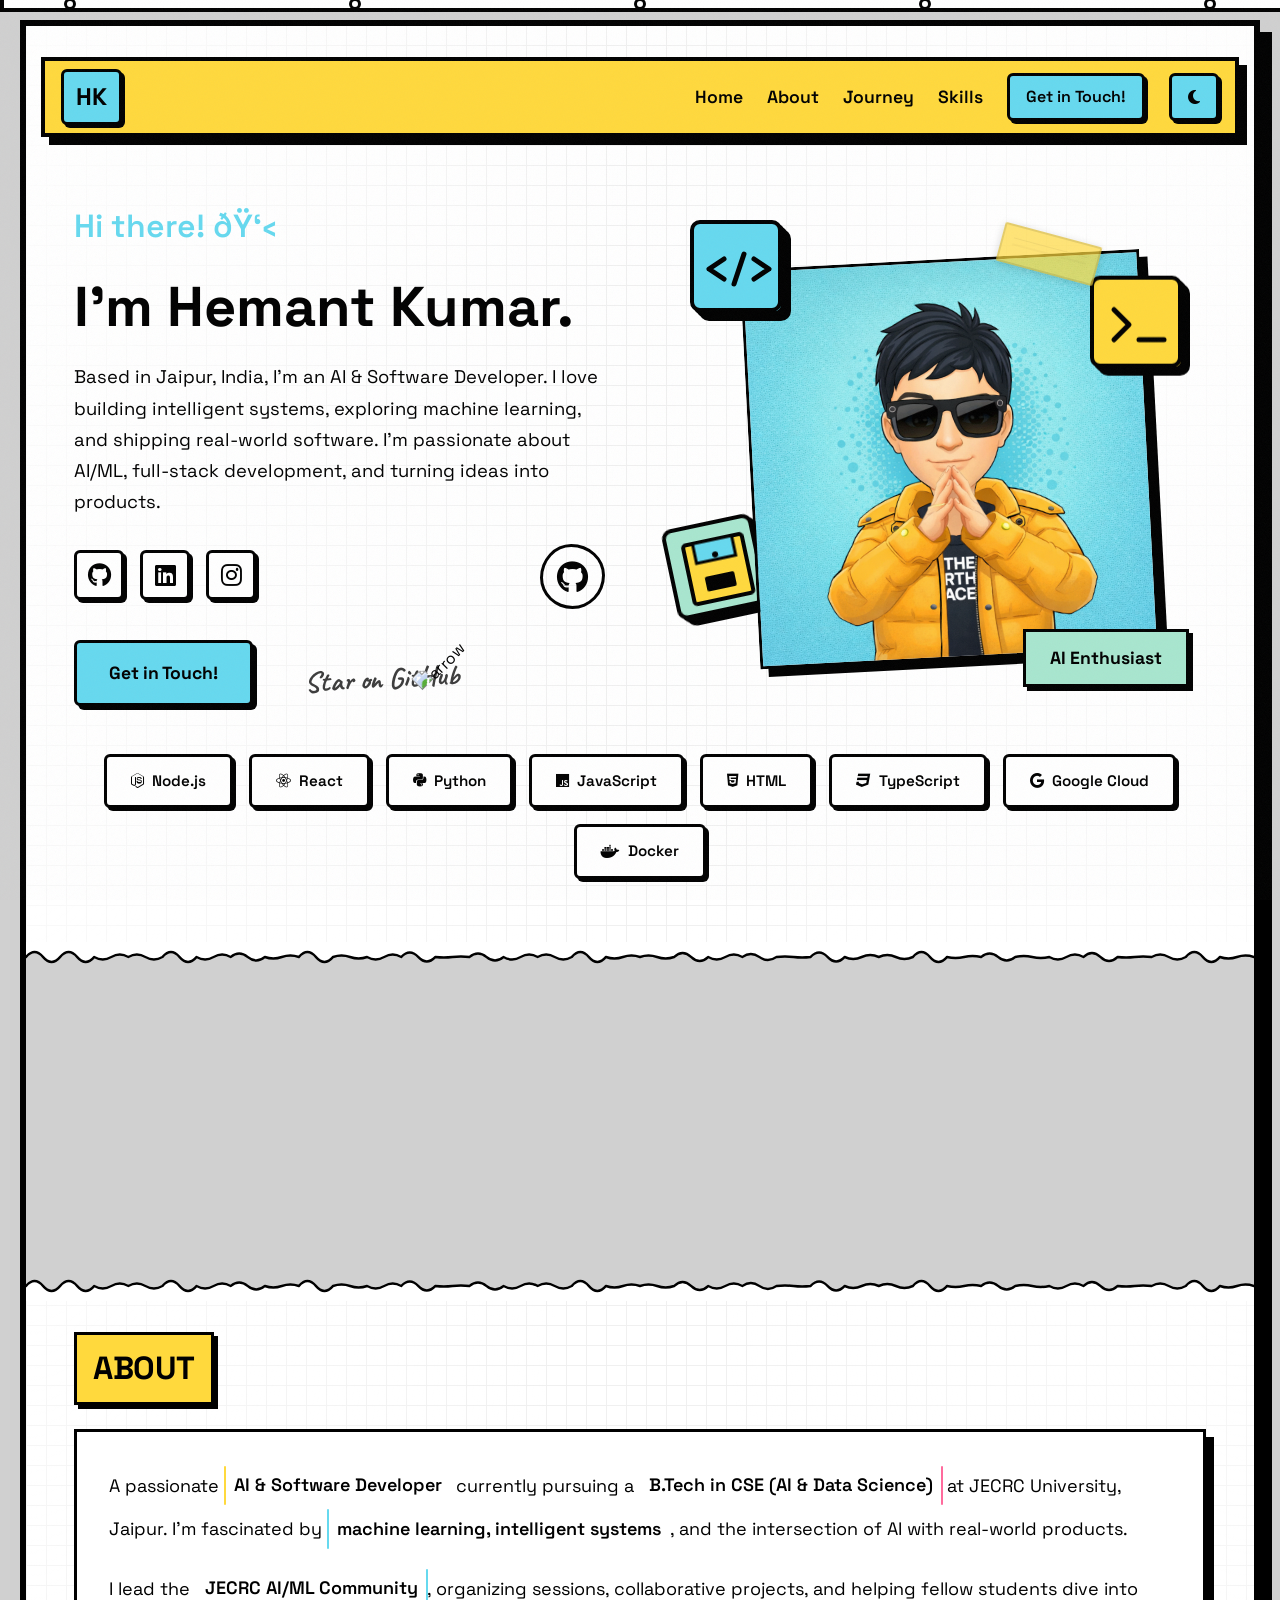
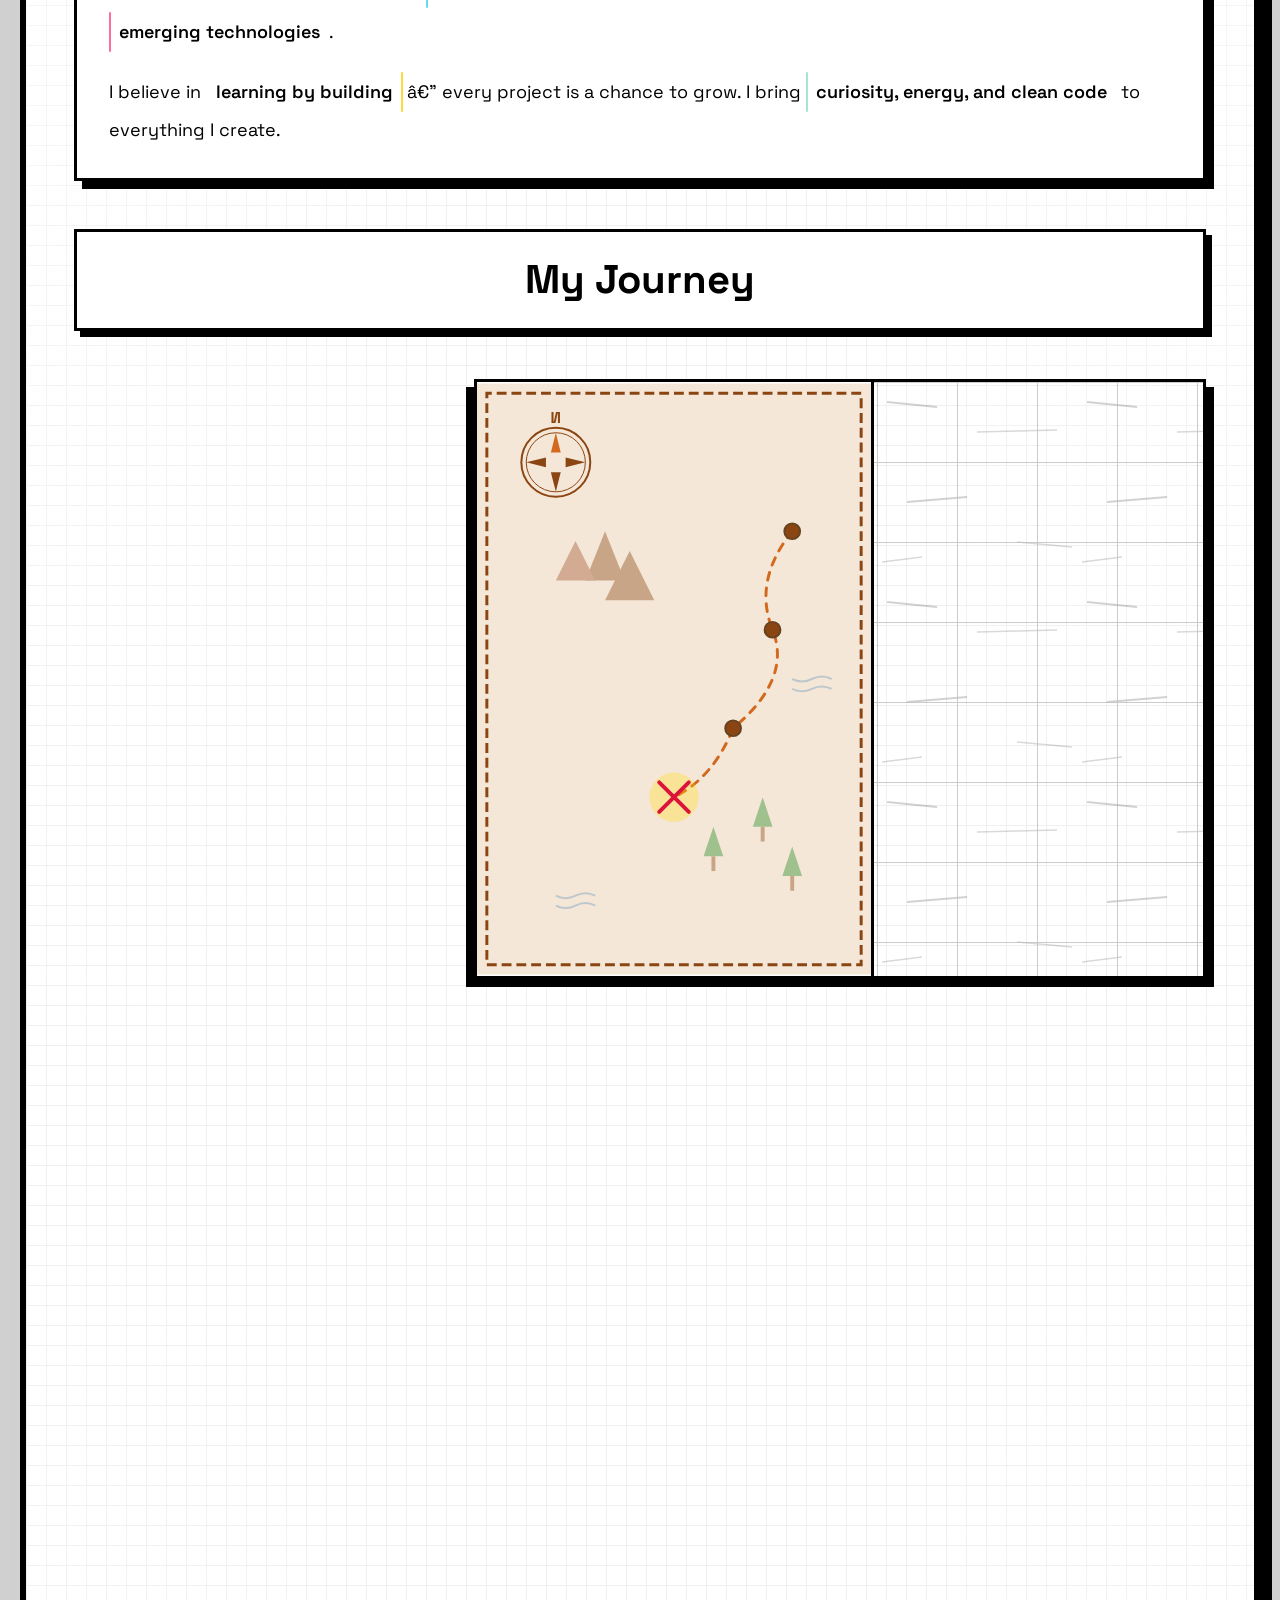
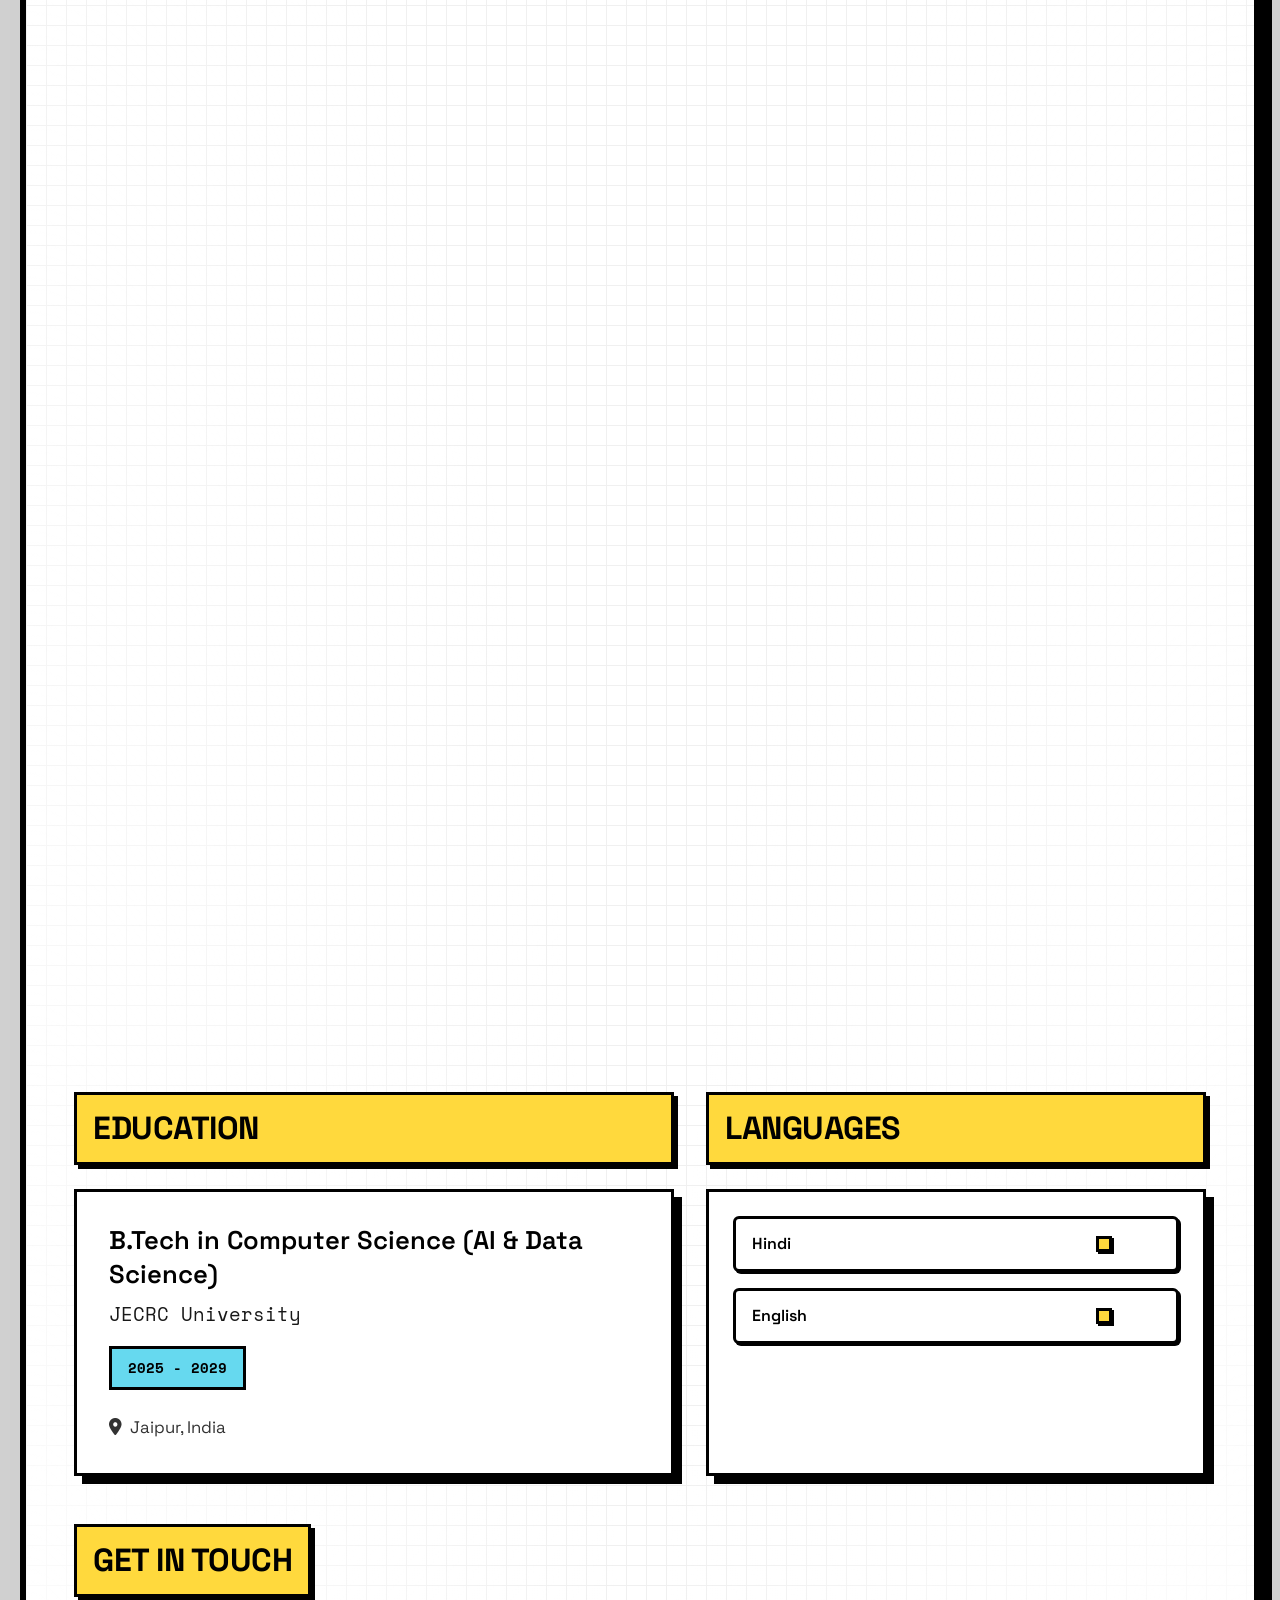
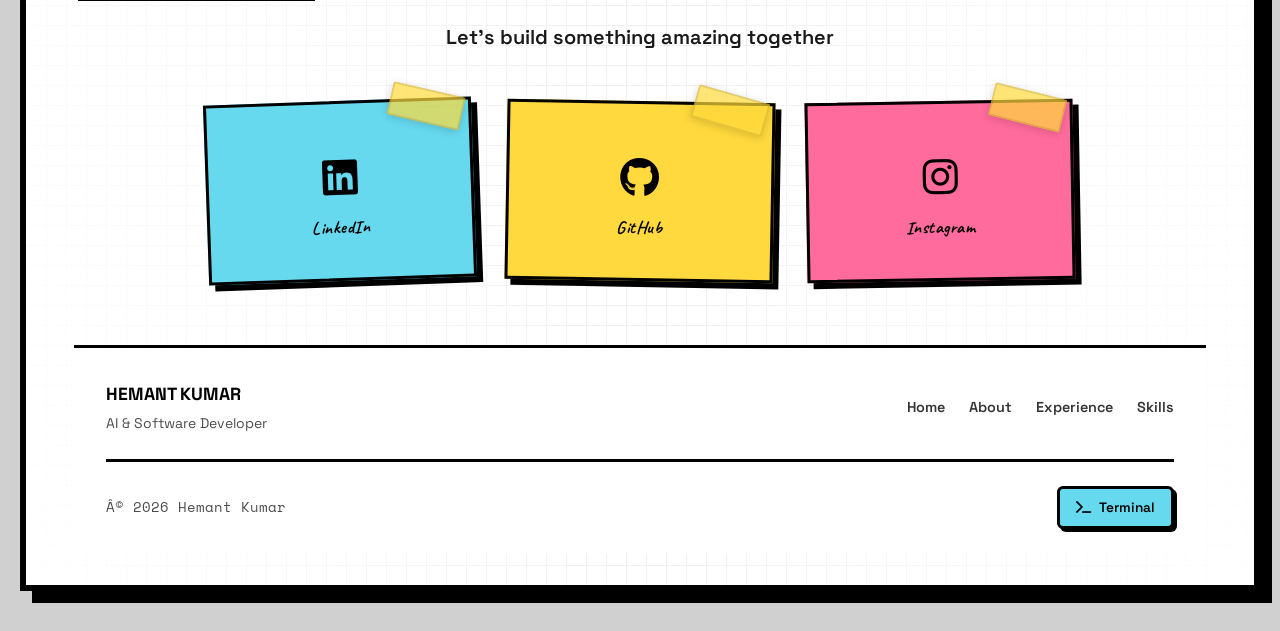
==== commit a140af7b: "update instagram handle to hemant.curious" ====
--- a/index.html
+++ b/index.html
@@ -1,4 +1,4 @@
-<!DOCTYPE html>
+﻿<!DOCTYPE html>
 <html lang="en">
 <head>
     <meta charset="UTF-8">
@@ -89,7 +89,7 @@
       "sameAs": [
         "https://github.com/HemantKumar822",
         "https://linkedin.com/in/hemant-kumar-b8a1243b1",
-        "https://instagram.com/hemant._.ai"
+        "https://instagram.com/hemant.curious"
       ]
     }
     </script>
@@ -181,7 +181,7 @@
     <section class="hero" id="hero">
         <div class="hero-content">
             <div class="hero-left">
-                <p class="hero-greeting" id="hero-greeting">Hi there! 👋</p>
+                <p class="hero-greeting" id="hero-greeting">Hi there! ðŸ‘‹</p>
                 <h1 class="hero-name" data-text="I'm Hemant Kumar.">I'm Hemant Kumar.</h1>
                 <p class="hero-description">
                     Based in Jaipur, India, I'm an AI & Software Developer. I love building intelligent systems, exploring machine learning, and shipping real-world software. I'm passionate about AI/ML, full-stack development, and turning ideas into products.
@@ -193,7 +193,7 @@
                     <a href="https://linkedin.com/in/hemant-kumar-b8a1243b1" target="_blank" class="social-btn">
                         <i class="fab fa-linkedin"></i>
                     </a>
-                    <a href="https://instagram.com/hemant._.ai" target="_blank" class="social-btn">
+                    <a href="https://instagram.com/hemant.curious" target="_blank" class="social-btn">
                         <i class="fab fa-instagram"></i>
                     </a>
                 </div>
@@ -298,7 +298,7 @@
                     and helping fellow students dive into <span class="highlight highlight-pink">emerging technologies</span>.
                 </p>
                 <p class="text">
-                    I believe in <span class="highlight highlight-yellow">learning by building</span> — every project is a chance to grow.
+                    I believe in <span class="highlight highlight-yellow">learning by building</span> â€” every project is a chance to grow.
                     I bring <span class="highlight highlight-green">curiosity, energy, and clean code</span> to everything I create.
                 </p>
             </div>
@@ -619,7 +619,7 @@
                         <i class="fab fa-github"></i>
                         <span>GitHub</span>
                     </a>
-                    <a href="https://instagram.com/hemant._.ai" target="_blank" class="contact-card">
+                    <a href="https://instagram.com/hemant.curious" target="_blank" class="contact-card">
                         <i class="fab fa-instagram"></i>
                         <span>Instagram</span>
                     </a>
@@ -647,7 +647,7 @@
                         <a href="https://linkedin.com/in/hemant-kumar-b8a1243b1" target="_blank" title="LinkedIn">
                             <i class="fab fa-linkedin"></i>
                         </a>
-                        <a href="https://instagram.com/hemant._.ai" target="_blank" title="Instagram">
+                        <a href="https://instagram.com/hemant.curious" target="_blank" title="Instagram">
                             <i class="fab fa-instagram"></i>
                         </a>
                         <a href="mailto:hk998035@gmail.com" title="Email">
@@ -656,7 +656,7 @@
                     </div>
                 </div>
                 <div class="footer-bottom-compact">
-                    <span>© 2026 Hemant Kumar</span>
+                    <span>Â© 2026 Hemant Kumar</span>
                     <a href="terminal.html" class="footer-terminal-link-compact">
                         <i class="fas fa-terminal"></i> Terminal
                     </a>
@@ -1105,7 +1105,7 @@
 
         // Matrix Typing Effect for Hero Greeting
         const greetingElement = document.getElementById('hero-greeting');
-        const finalText = 'Hi there! 👋';
+        const finalText = 'Hi there! ðŸ‘‹';
         const chars = 'ABCDEFGHIJKLMNOPQRSTUVWXYZabcdefghijklmnopqrstuvwxyz0123456789!@#$%^&*';
 
         function matrixTypingEffect() {
@@ -1117,7 +1117,7 @@
                         if (index < iterations) {
                             return finalText[index];
                         }
-                        if (char === ' ' || char === '👋') {
+                        if (char === ' ' || char === 'ðŸ‘‹') {
                             return char;
                         }
                         return chars[Math.floor(Math.random() * chars.length)];
@@ -1146,7 +1146,7 @@
         });
 
         L.tileLayer('https://watercolormaps.collection.cooperhewitt.org/tile/watercolor/{z}/{x}/{y}.jpg', {
-            attribution: '© Stamen Design, © OpenStreetMap contributors',
+            attribution: 'Â© Stamen Design, Â© OpenStreetMap contributors',
             maxZoom: 16
         }).addTo(map);
 
@@ -1301,7 +1301,7 @@
         window.addEventListener('resize', updateProgressBar);
         updateProgressBar();
 
-        // ── 2. GLITCH EFFECT on hero name ─────────────────────────────────
+        // â”€â”€ 2. GLITCH EFFECT on hero name â”€â”€â”€â”€â”€â”€â”€â”€â”€â”€â”€â”€â”€â”€â”€â”€â”€â”€â”€â”€â”€â”€â”€â”€â”€â”€â”€â”€â”€â”€â”€â”€â”€
         const heroName = document.querySelector('.hero-name');
         if (heroName) {
             setInterval(() => {
@@ -1312,7 +1312,7 @@
             }, 3000);
         }
 
-        // ── 3. TYPING EFFECT on hero name ────────────────────────────────
+        // â”€â”€ 3. TYPING EFFECT on hero name â”€â”€â”€â”€â”€â”€â”€â”€â”€â”€â”€â”€â”€â”€â”€â”€â”€â”€â”€â”€â”€â”€â”€â”€â”€â”€â”€â”€â”€â”€â”€â”€
         (function() {
             const nameEl = document.querySelector('.hero-name');
             if (!nameEl) return;
@@ -1322,7 +1322,7 @@
 
             function runTyping() {
                 nameEl.textContent = '';
-                // Add blinking cursor via ::after — we toggle a class
+                // Add blinking cursor via ::after â€” we toggle a class
                 nameEl.classList.add('typing-cursor');
                 let i = 0;
                 function type() {
@@ -1342,7 +1342,7 @@
             setTimeout(runTyping, 1300);
         })();
 
-        // ── 4. MAGNETIC BUTTONS ───────────────────────────────────────────
+        // â”€â”€ 4. MAGNETIC BUTTONS â”€â”€â”€â”€â”€â”€â”€â”€â”€â”€â”€â”€â”€â”€â”€â”€â”€â”€â”€â”€â”€â”€â”€â”€â”€â”€â”€â”€â”€â”€â”€â”€â”€â”€â”€â”€â”€â”€â”€â”€â”€â”€â”€
         document.querySelectorAll('.magnetic').forEach(el => {
             el.addEventListener('mousemove', function(e) {
                 const rect = this.getBoundingClientRect();
@@ -1357,9 +1357,9 @@
             });
         });
 
-        // ── 6. SKILL TAG RIPPLE — removed ─────────────────────────────
-
-        // ── 7. CURSOR TRAIL ───────────────────────────────────────────────
+        // â”€â”€ 6. SKILL TAG RIPPLE â€” removed â”€â”€â”€â”€â”€â”€â”€â”€â”€â”€â”€â”€â”€â”€â”€â”€â”€â”€â”€â”€â”€â”€â”€â”€â”€â”€â”€â”€â”€
+
+        // â”€â”€ 7. CURSOR TRAIL â”€â”€â”€â”€â”€â”€â”€â”€â”€â”€â”€â”€â”€â”€â”€â”€â”€â”€â”€â”€â”€â”€â”€â”€â”€â”€â”€â”€â”€â”€â”€â”€â”€â”€â”€â”€â”€â”€â”€â”€â”€â”€â”€â”€â”€â”€â”€
         (function() {
             let lastTrail = 0;
             const TRAIL_COLORS = ['var(--cyan)', 'var(--pink)', 'var(--yellow)'];
@@ -1379,7 +1379,7 @@
             });
         })();
 
-        // ── 5. HIRE EASTER EGG ───────────────────────────────────────────
+        // â”€â”€ 5. HIRE EASTER EGG â”€â”€â”€â”€â”€â”€â”€â”€â”€â”€â”€â”€â”€â”€â”€â”€â”€â”€â”€â”€â”€â”€â”€â”€â”€â”€â”€â”€â”€â”€â”€â”€â”€â”€â”€â”€â”€â”€â”€â”€â”€â”€â”€
         let hireBuffer = '';
         document.addEventListener('keydown', e => {
             if (e.target.tagName === 'INPUT' || e.target.tagName === 'TEXTAREA') return;
@@ -1394,7 +1394,7 @@
             // Toast
             const toast = document.createElement('div');
             toast.className = 'hire-toast';
-            toast.innerHTML = '🎉 Let\'s build something amazing! <a href="mailto:hk998035@gmail.com" style="color:inherit;font-weight:900;text-decoration:underline;">Email me →</a>';
+            toast.innerHTML = 'ðŸŽ‰ Let\'s build something amazing! <a href="mailto:hk998035@gmail.com" style="color:inherit;font-weight:900;text-decoration:underline;">Email me â†’</a>';
             document.body.appendChild(toast);
             setTimeout(() => toast.classList.add('visible'), 50);
             setTimeout(() => { toast.classList.remove('visible'); setTimeout(() => toast.remove(), 500); }, 4000);
@@ -1421,3 +1421,4 @@
     </script>
 </body>
 </html>
+
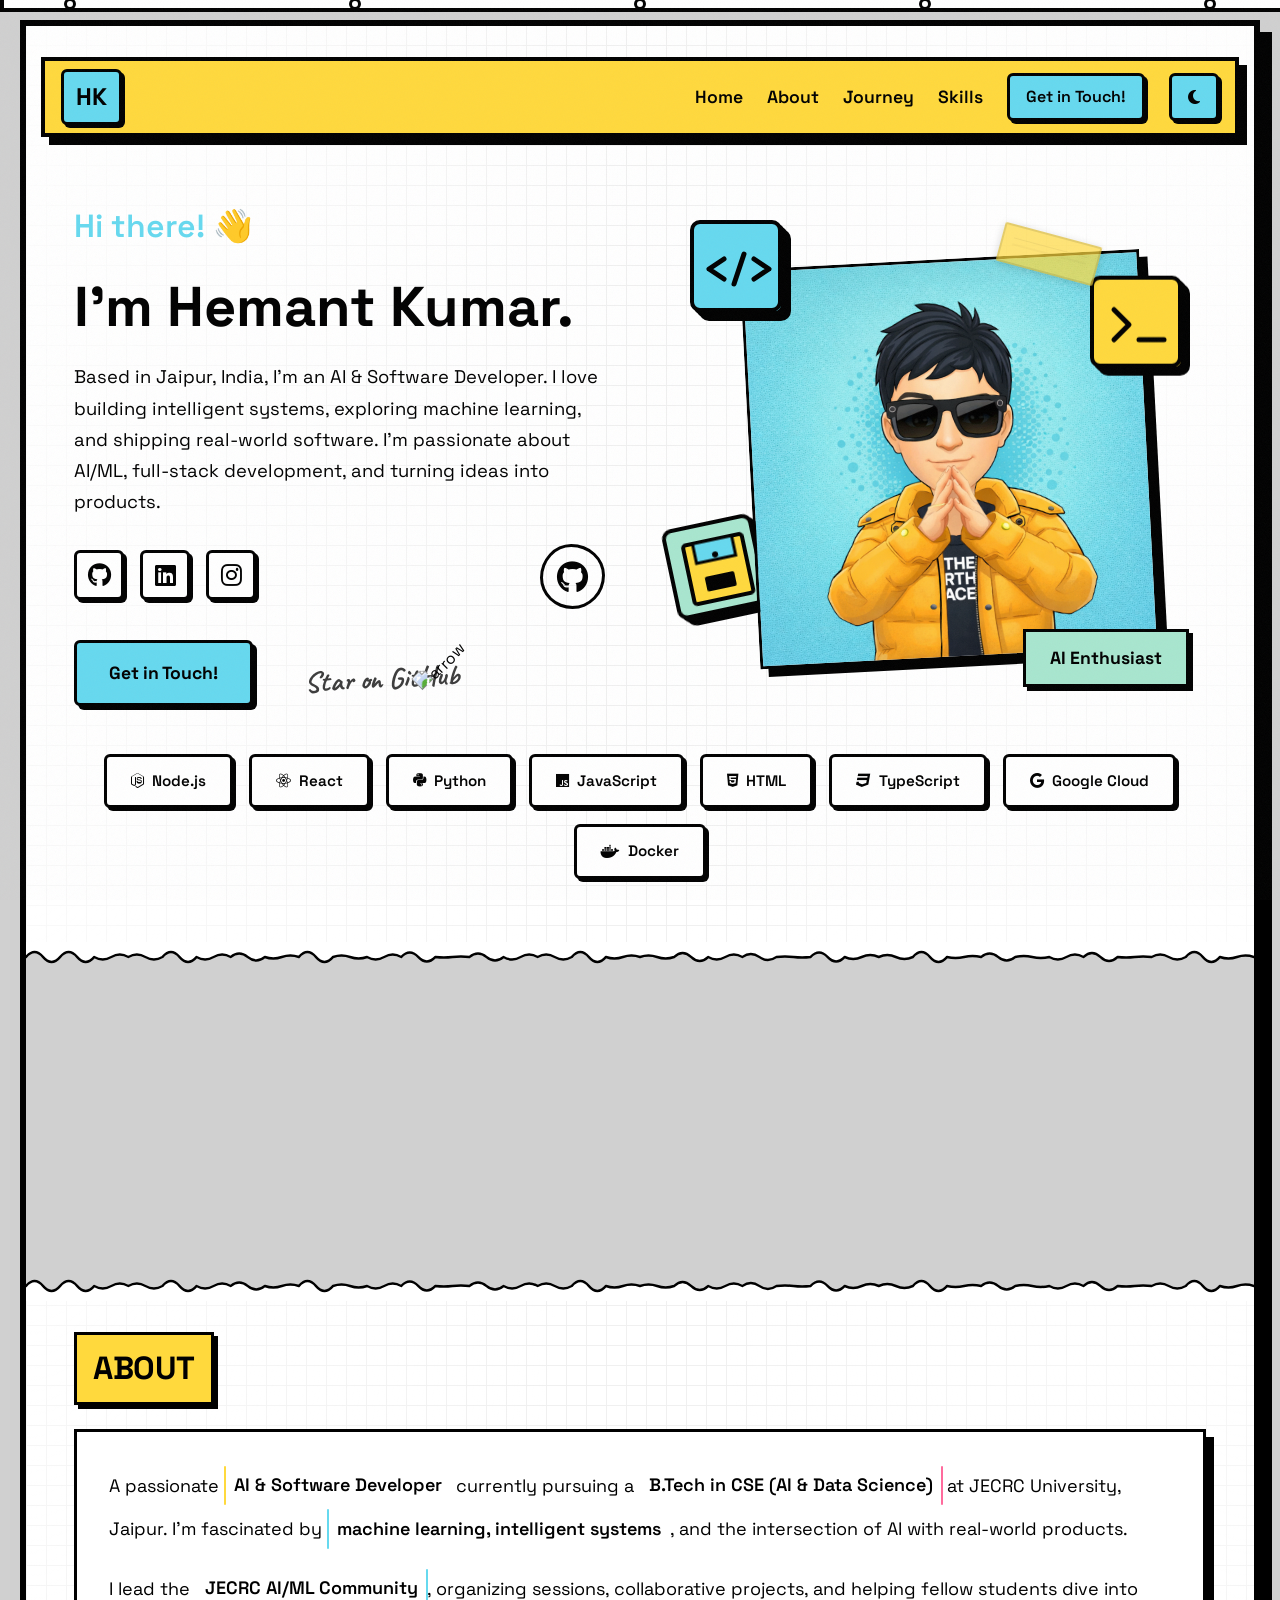
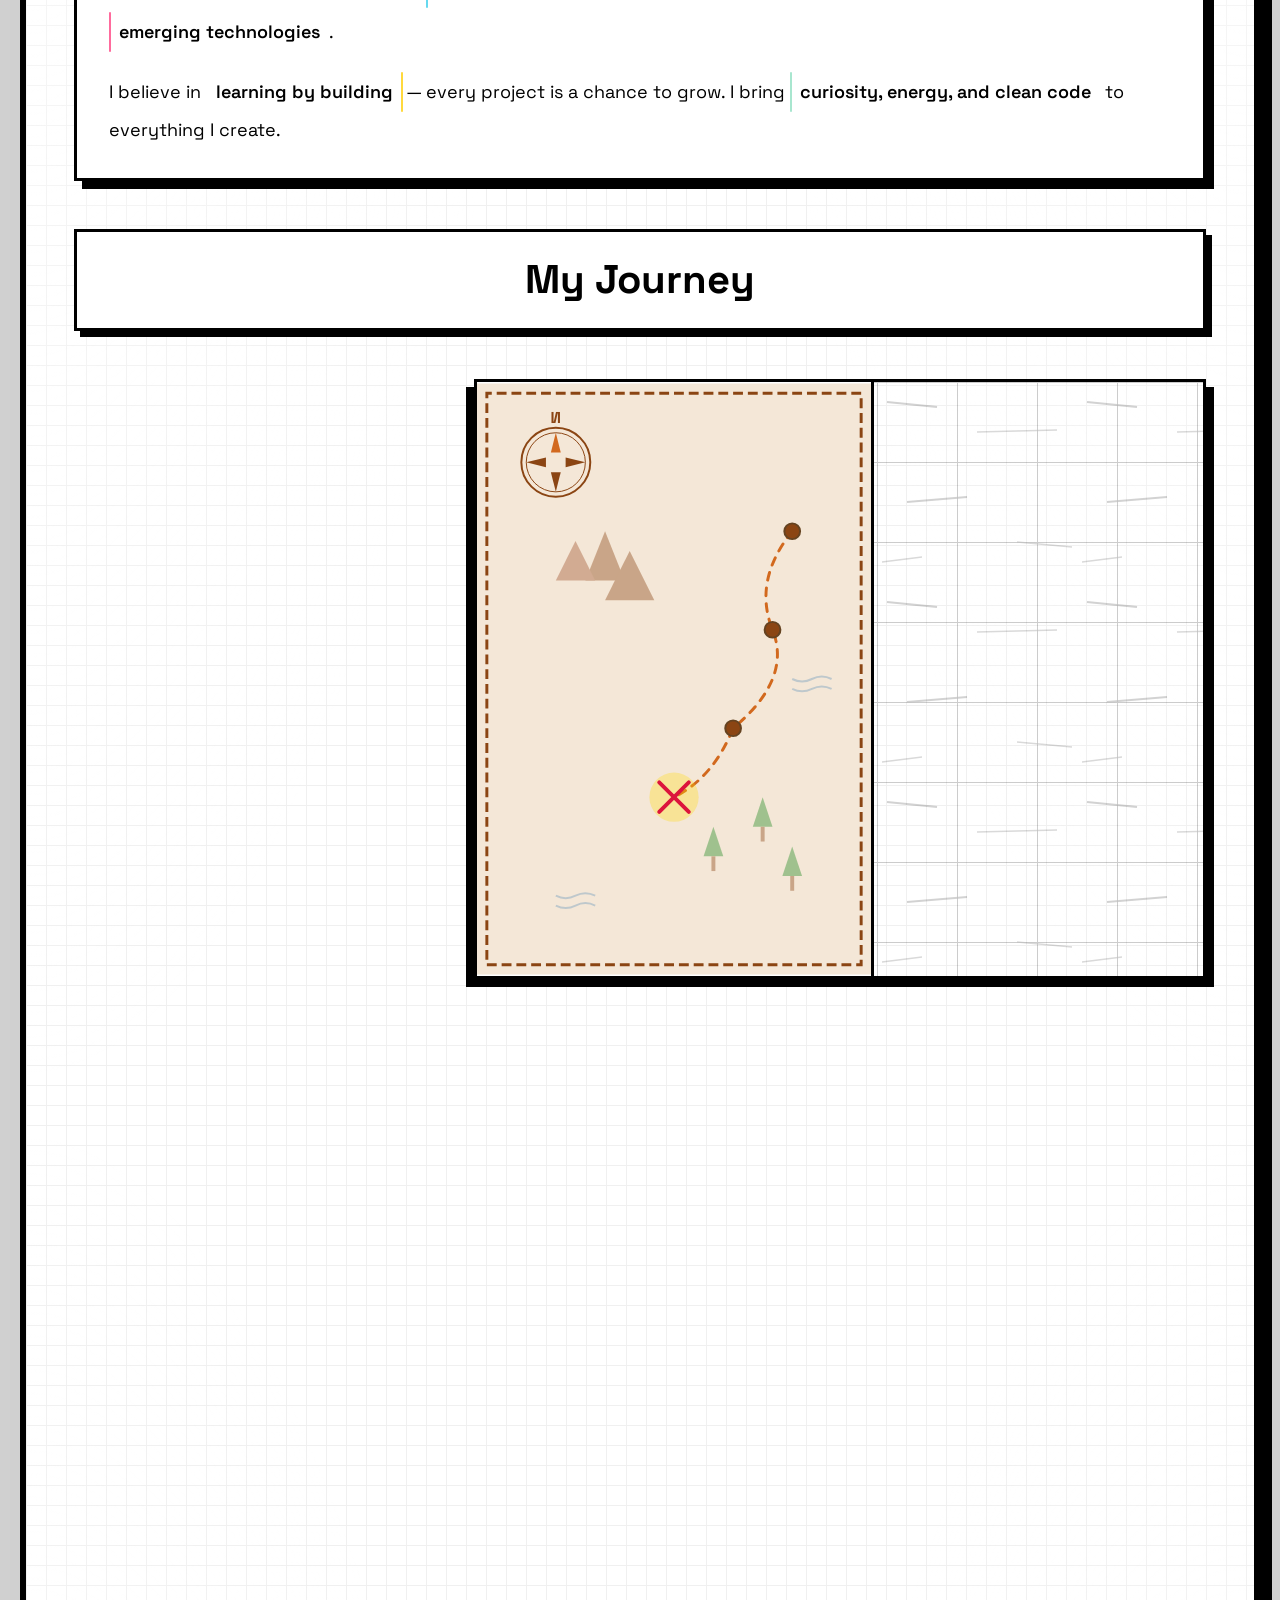
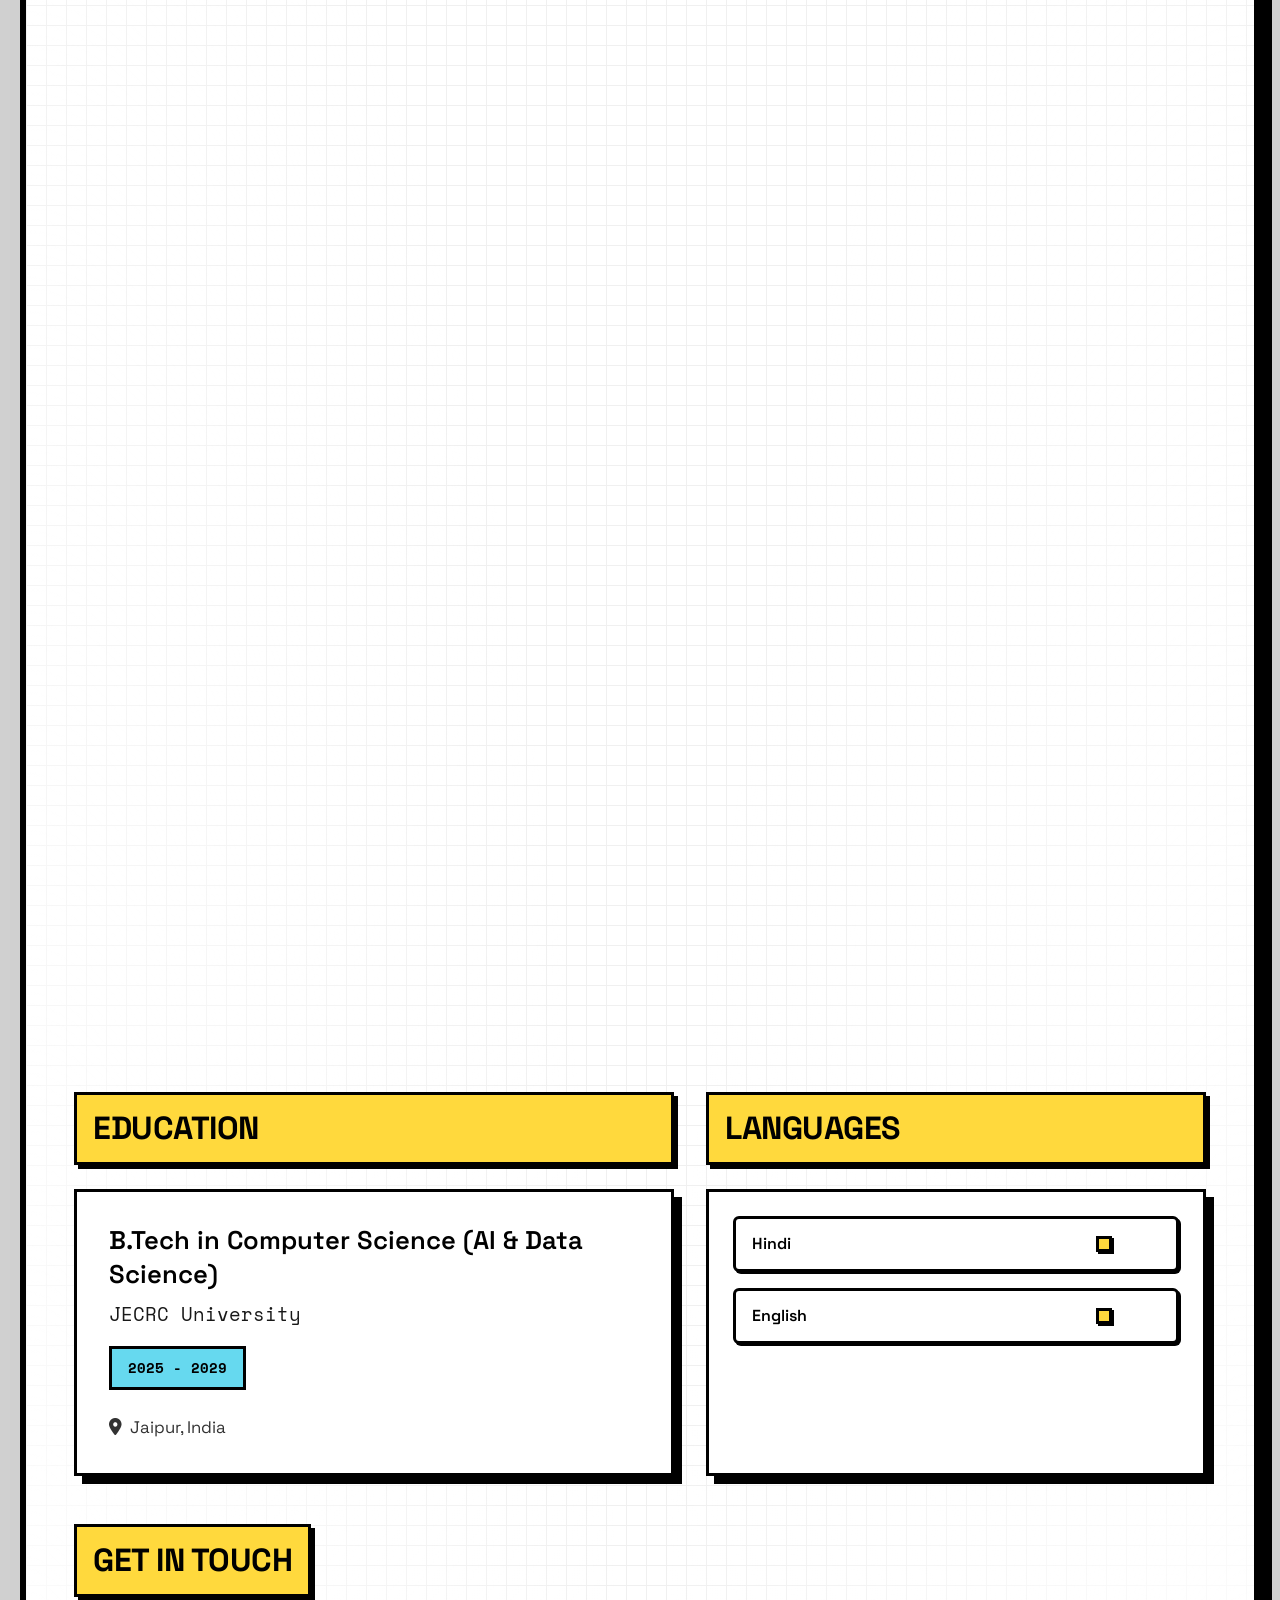
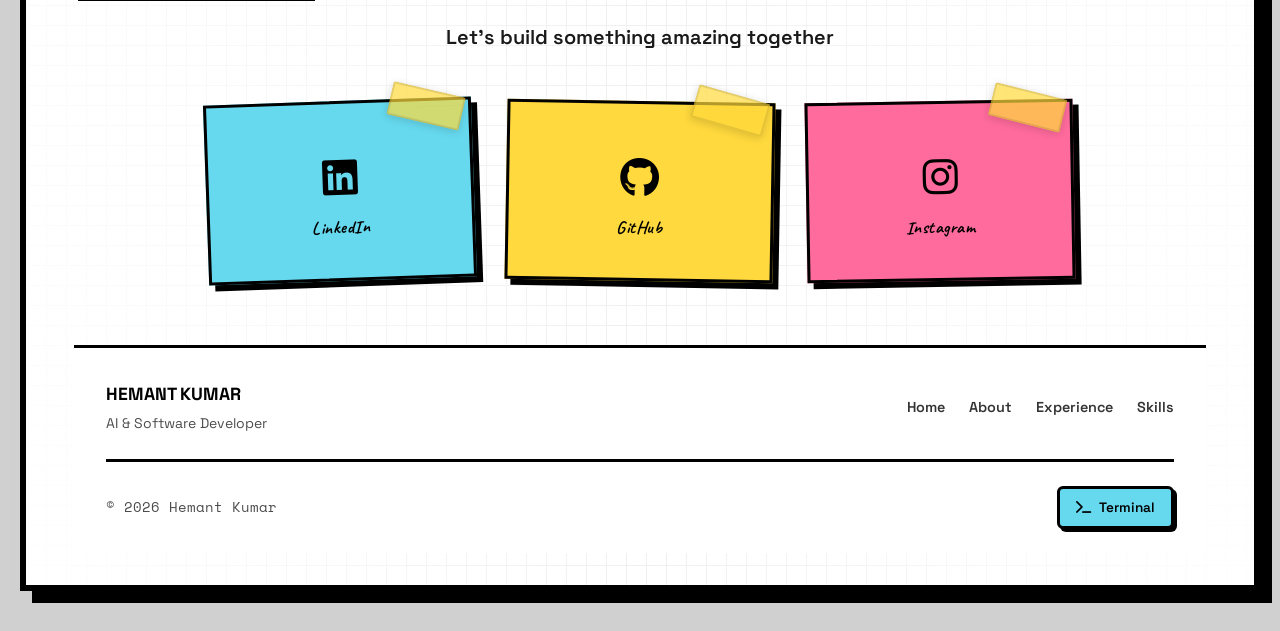
==== commit 98fe82b7: "fix: resolve character encoding, broken links, and update placeholder data" ====
--- a/index.html
+++ b/index.html
@@ -1,4 +1,4 @@
-﻿<!DOCTYPE html>
+<!DOCTYPE html>
 <html lang="en">
 <head>
     <meta charset="UTF-8">
@@ -181,7 +181,7 @@
     <section class="hero" id="hero">
         <div class="hero-content">
             <div class="hero-left">
-                <p class="hero-greeting" id="hero-greeting">Hi there! ðŸ‘‹</p>
+                <p class="hero-greeting" id="hero-greeting">Hi there! 👋</p>
                 <h1 class="hero-name" data-text="I'm Hemant Kumar.">I'm Hemant Kumar.</h1>
                 <p class="hero-description">
                     Based in Jaipur, India, I'm an AI & Software Developer. I love building intelligent systems, exploring machine learning, and shipping real-world software. I'm passionate about AI/ML, full-stack development, and turning ideas into products.
@@ -298,7 +298,7 @@
                     and helping fellow students dive into <span class="highlight highlight-pink">emerging technologies</span>.
                 </p>
                 <p class="text">
-                    I believe in <span class="highlight highlight-yellow">learning by building</span> â€” every project is a chance to grow.
+                    I believe in <span class="highlight highlight-yellow">learning by building</span> — every project is a chance to grow.
                     I bring <span class="highlight highlight-green">curiosity, energy, and clean code</span> to everything I create.
                 </p>
             </div>
@@ -656,7 +656,7 @@
                     </div>
                 </div>
                 <div class="footer-bottom-compact">
-                    <span>Â© 2026 Hemant Kumar</span>
+                    <span>© 2026 Hemant Kumar</span>
                     <a href="terminal.html" class="footer-terminal-link-compact">
                         <i class="fas fa-terminal"></i> Terminal
                     </a>
@@ -1105,7 +1105,7 @@
 
         // Matrix Typing Effect for Hero Greeting
         const greetingElement = document.getElementById('hero-greeting');
-        const finalText = 'Hi there! ðŸ‘‹';
+        const finalText = 'Hi there! 👋';
         const chars = 'ABCDEFGHIJKLMNOPQRSTUVWXYZabcdefghijklmnopqrstuvwxyz0123456789!@#$%^&*';
 
         function matrixTypingEffect() {
@@ -1117,7 +1117,7 @@
                         if (index < iterations) {
                             return finalText[index];
                         }
-                        if (char === ' ' || char === 'ðŸ‘‹') {
+                        if (char === ' ' || char === '👋') {
                             return char;
                         }
                         return chars[Math.floor(Math.random() * chars.length)];
@@ -1146,7 +1146,7 @@
         });
 
         L.tileLayer('https://watercolormaps.collection.cooperhewitt.org/tile/watercolor/{z}/{x}/{y}.jpg', {
-            attribution: 'Â© Stamen Design, Â© OpenStreetMap contributors',
+            attribution: '© Stamen Design, © OpenStreetMap contributors',
             maxZoom: 16
         }).addTo(map);
 
@@ -1301,7 +1301,7 @@
         window.addEventListener('resize', updateProgressBar);
         updateProgressBar();
 
-        // â”€â”€ 2. GLITCH EFFECT on hero name â”€â”€â”€â”€â”€â”€â”€â”€â”€â”€â”€â”€â”€â”€â”€â”€â”€â”€â”€â”€â”€â”€â”€â”€â”€â”€â”€â”€â”€â”€â”€â”€â”€
+        // ── 2. GLITCH EFFECT on hero name ─────────────────────────────────
         const heroName = document.querySelector('.hero-name');
         if (heroName) {
             setInterval(() => {
@@ -1312,7 +1312,7 @@
             }, 3000);
         }
 
-        // â”€â”€ 3. TYPING EFFECT on hero name â”€â”€â”€â”€â”€â”€â”€â”€â”€â”€â”€â”€â”€â”€â”€â”€â”€â”€â”€â”€â”€â”€â”€â”€â”€â”€â”€â”€â”€â”€â”€â”€
+        // ── 3. TYPING EFFECT on hero name ────────────────────────────────
         (function() {
             const nameEl = document.querySelector('.hero-name');
             if (!nameEl) return;
@@ -1322,7 +1322,7 @@
 
             function runTyping() {
                 nameEl.textContent = '';
-                // Add blinking cursor via ::after â€” we toggle a class
+                // Add blinking cursor via ::after — we toggle a class
                 nameEl.classList.add('typing-cursor');
                 let i = 0;
                 function type() {
@@ -1342,7 +1342,7 @@
             setTimeout(runTyping, 1300);
         })();
 
-        // â”€â”€ 4. MAGNETIC BUTTONS â”€â”€â”€â”€â”€â”€â”€â”€â”€â”€â”€â”€â”€â”€â”€â”€â”€â”€â”€â”€â”€â”€â”€â”€â”€â”€â”€â”€â”€â”€â”€â”€â”€â”€â”€â”€â”€â”€â”€â”€â”€â”€â”€
+        // ── 4. MAGNETIC BUTTONS ───────────────────────────────────────────
         document.querySelectorAll('.magnetic').forEach(el => {
             el.addEventListener('mousemove', function(e) {
                 const rect = this.getBoundingClientRect();
@@ -1357,9 +1357,9 @@
             });
         });
 
-        // â”€â”€ 6. SKILL TAG RIPPLE â€” removed â”€â”€â”€â”€â”€â”€â”€â”€â”€â”€â”€â”€â”€â”€â”€â”€â”€â”€â”€â”€â”€â”€â”€â”€â”€â”€â”€â”€â”€
-
-        // â”€â”€ 7. CURSOR TRAIL â”€â”€â”€â”€â”€â”€â”€â”€â”€â”€â”€â”€â”€â”€â”€â”€â”€â”€â”€â”€â”€â”€â”€â”€â”€â”€â”€â”€â”€â”€â”€â”€â”€â”€â”€â”€â”€â”€â”€â”€â”€â”€â”€â”€â”€â”€â”€
+        // ── 6. SKILL TAG RIPPLE — removed ─────────────────────────────
+
+        // ── 7. CURSOR TRAIL ───────────────────────────────────────────────
         (function() {
             let lastTrail = 0;
             const TRAIL_COLORS = ['var(--cyan)', 'var(--pink)', 'var(--yellow)'];
@@ -1379,7 +1379,7 @@
             });
         })();
 
-        // â”€â”€ 5. HIRE EASTER EGG â”€â”€â”€â”€â”€â”€â”€â”€â”€â”€â”€â”€â”€â”€â”€â”€â”€â”€â”€â”€â”€â”€â”€â”€â”€â”€â”€â”€â”€â”€â”€â”€â”€â”€â”€â”€â”€â”€â”€â”€â”€â”€â”€
+        // ── 5. HIRE EASTER EGG ───────────────────────────────────────────
         let hireBuffer = '';
         document.addEventListener('keydown', e => {
             if (e.target.tagName === 'INPUT' || e.target.tagName === 'TEXTAREA') return;
@@ -1394,7 +1394,7 @@
             // Toast
             const toast = document.createElement('div');
             toast.className = 'hire-toast';
-            toast.innerHTML = 'ðŸŽ‰ Let\'s build something amazing! <a href="mailto:hk998035@gmail.com" style="color:inherit;font-weight:900;text-decoration:underline;">Email me â†’</a>';
+            toast.innerHTML = '🎉 Let\'s build something amazing! <a href="mailto:hk998035@gmail.com" style="color:inherit;font-weight:900;text-decoration:underline;">Email me →</a>';
             document.body.appendChild(toast);
             setTimeout(() => toast.classList.add('visible'), 50);
             setTimeout(() => { toast.classList.remove('visible'); setTimeout(() => toast.remove(), 500); }, 4000);
